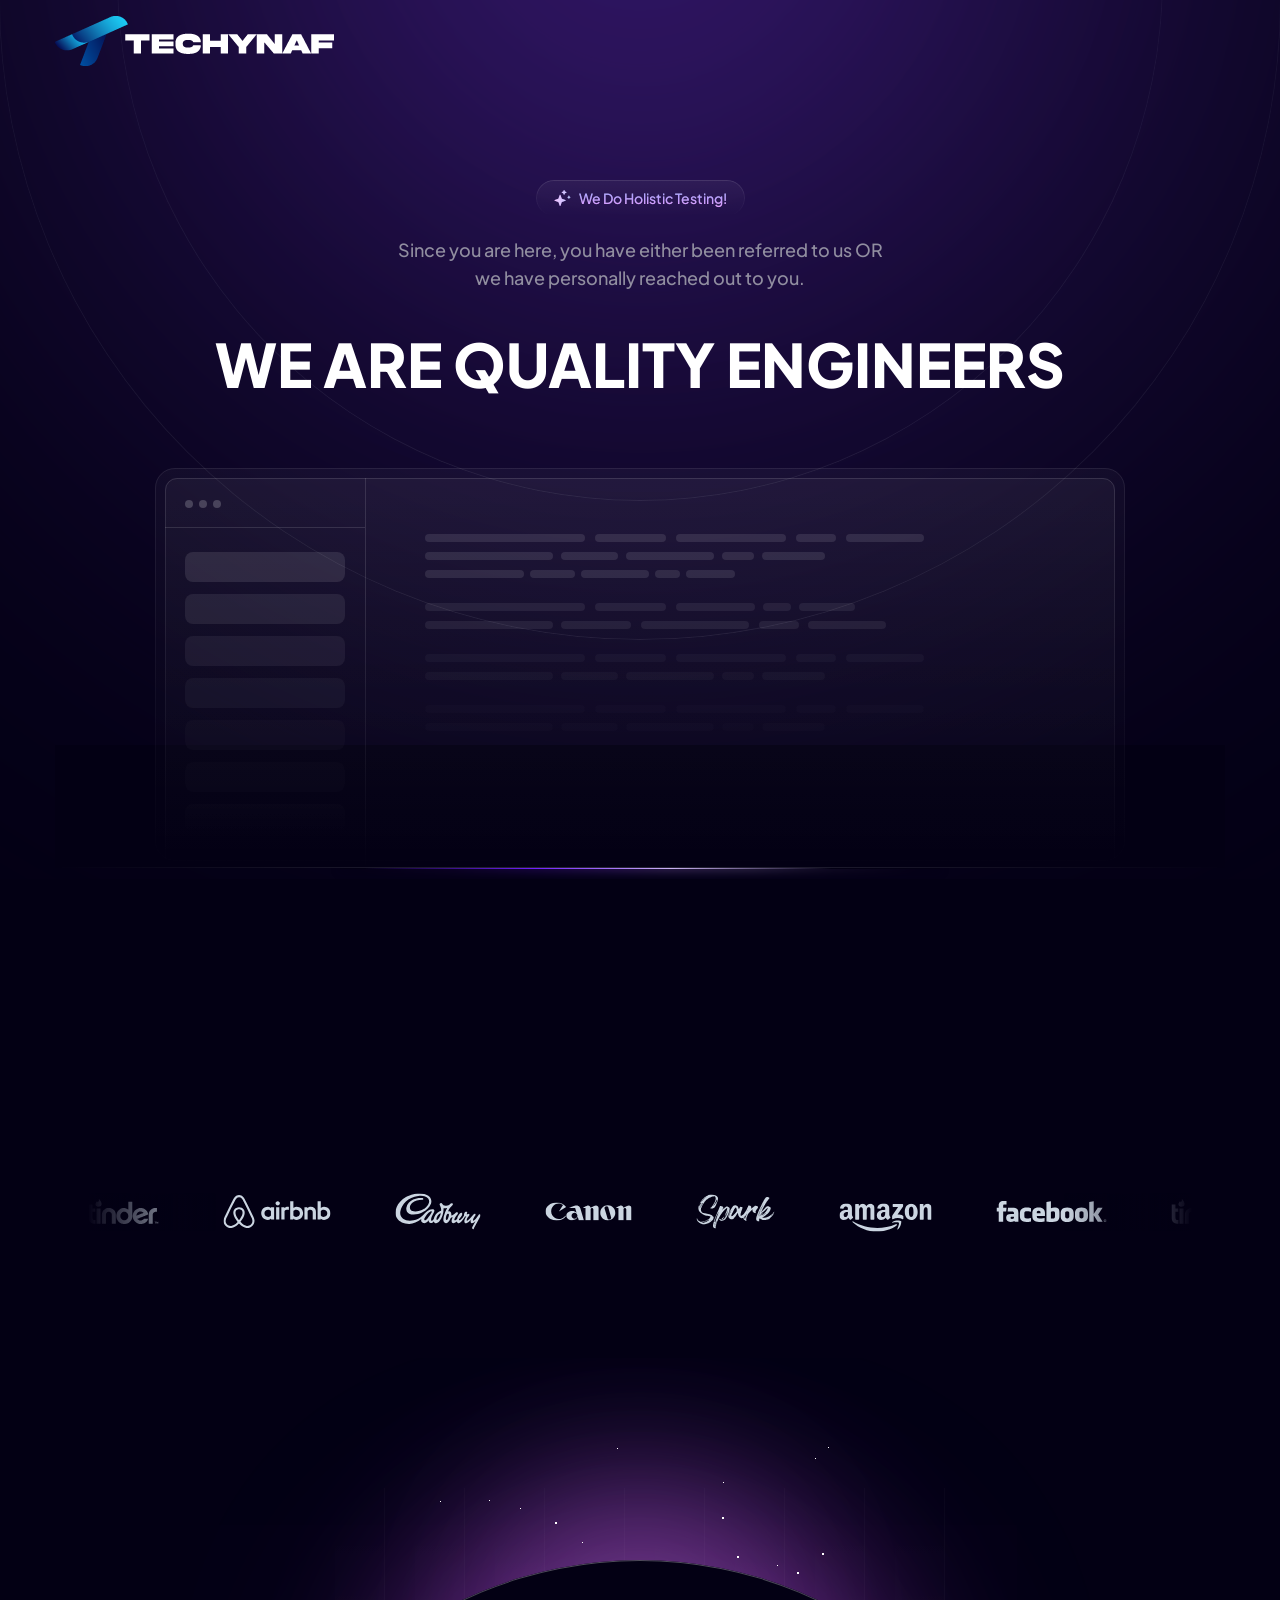
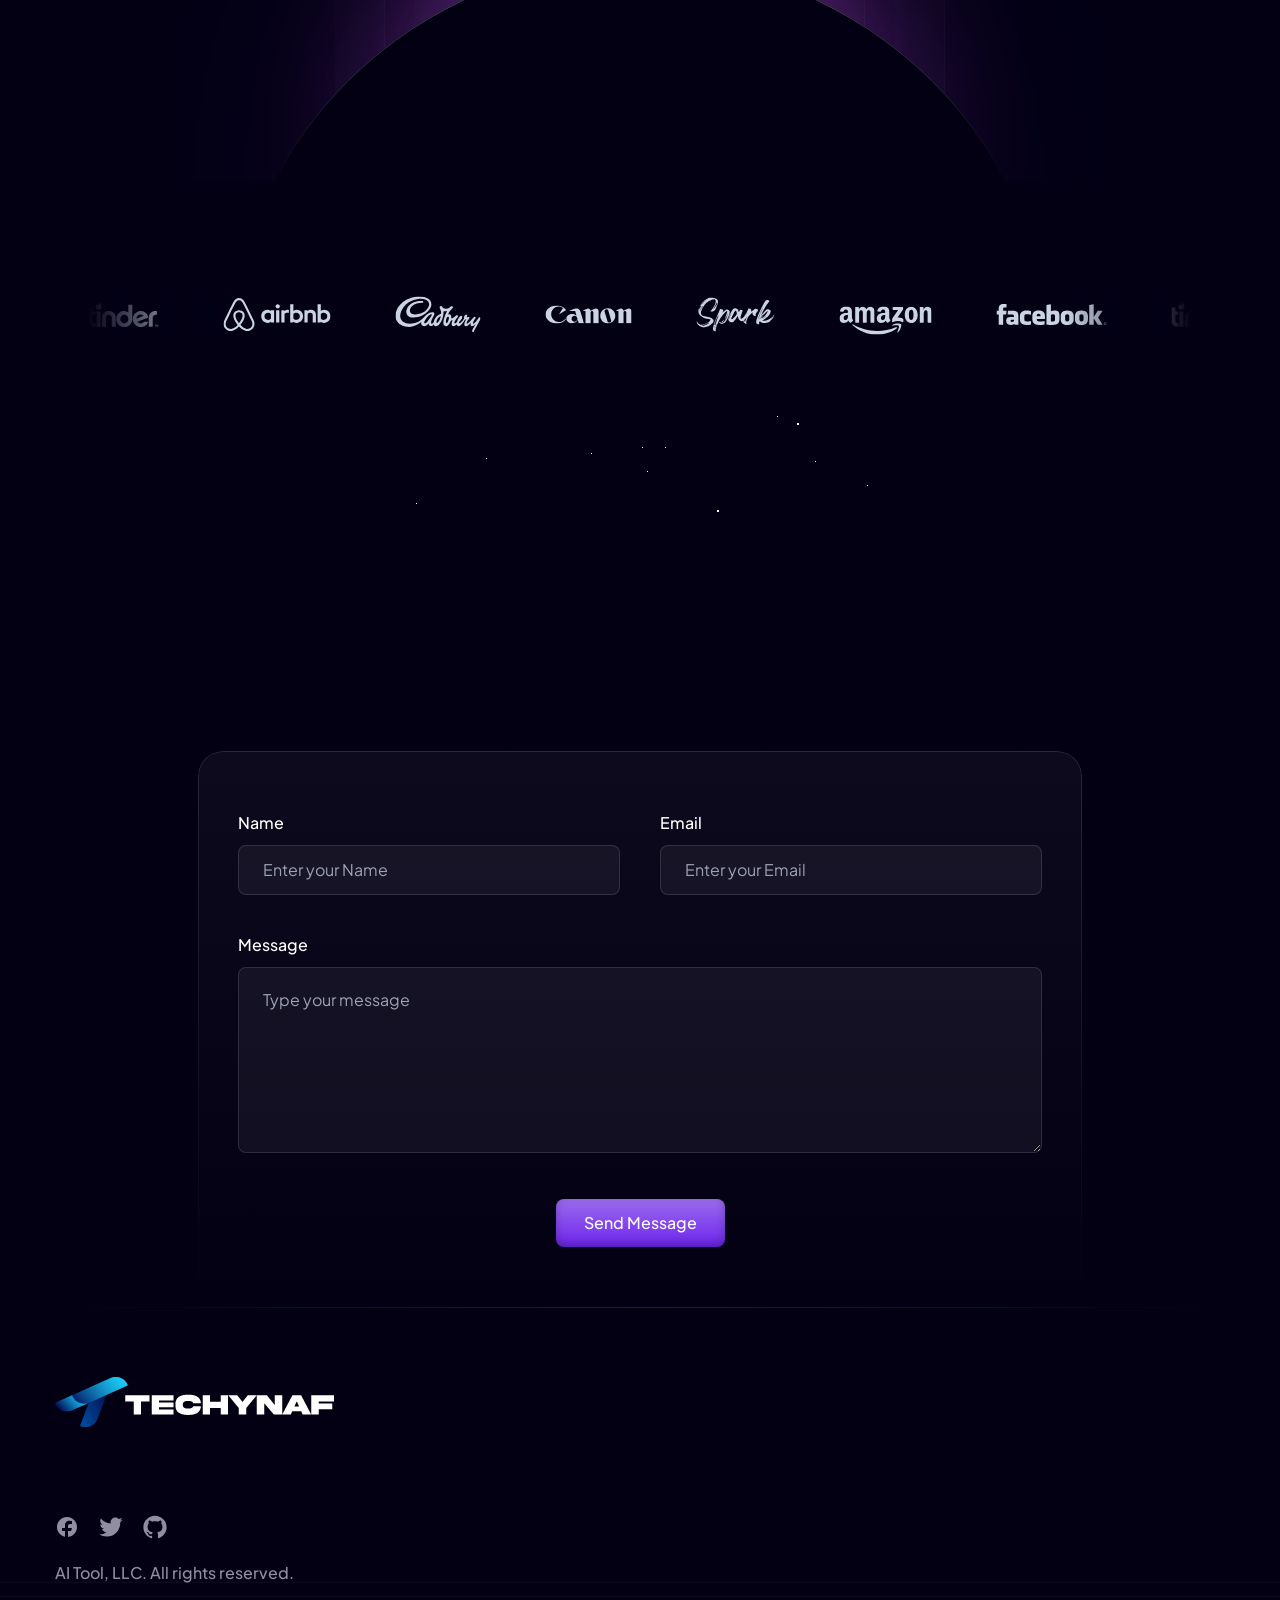
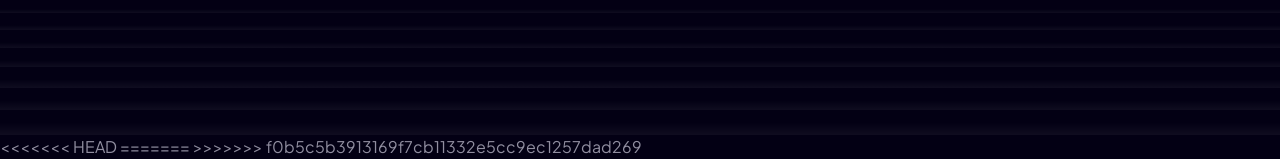
==== index.html @ e05f5237 "update index" ====
<!DOCTYPE html>
<html lang="en">

<!-- Mirrored from ai-tool-tailwind.preview.uideck.com/ by HTTrack Website Copier/3.x [XR&CO'2014], Mon, 27 Nov 2023 12:48:54 GMT -->
<!-- Added by HTTrack -->
<meta http-equiv="content-type" content="text/html;charset=utf-8" /><!-- /Added by HTTrack -->

<head>
    <meta charset="UTF-8" />
    <meta http-equiv="X-UA-Compatible" content="IE=edge" />
    <meta name="viewport" content="width=device-width, initial-scale=1.0" />
    <title>Techynaf - QUALITY ENGINEERS</title>
    <link rel="icon" href="favicon.ico">
    <link href="style.css" rel="stylesheet">
</head>

<body x-data="{ page: 'home', 'loaded': true, 'stickyMenu': false, 'navigationOpen': false, 'scrollTop': false }">

    <header class="fixed left-0 top-0 w-full z-9999 py-7 lg:py-0"
        :class="{ 'bg-dark/70 backdrop-blur-lg shadow !py-4 lg:!py-0 transition duration-100 before:absolute before:w-full before:h-[1px] before:bottom-0 before:left-0 before:features-row-border' : stickyMenu }"
        @scroll.window="stickyMenu = (window.scrollY > 0) ? true : false">
        <div class="max-w-[1170px] mx-auto px-4 sm:px-8 xl:px-0 lg:flex items-center justify-between relative">
            <div class="w-full lg:w-1/4 flex items-center justify-between">
                <a href="index.html" style="margin-top: 1rem; margin-bottom: 1rem;">
                    <img src="logo.png" alt="Logo" />
                </a>
            </div>

        </div>
    </header>

    <main>

        <section id="home" class="relative overflow-hidden z-10 pt-35 md:pt-40 xl:pt-45">

            <div class="max-w-7xl mx-auto">
                <div class="absolute -z-10 pointer-events-none inset-0 overflow-hidden -mx-28">
                    <div
                        class="absolute -z-1 -top-[128%] sm:-top-[107%] xl:-top-[73%] left-1/2 -translate-x-1/2 -u-z-10 hero-circle-gradient w-full h-[1282px] rounded-full max-w-[1282px]">
                    </div>
                    <div
                        class="absolute -z-1 -top-[112%] sm:-top-[93%] xl:-top-[62%] left-1/2 -translate-x-1/2 -u-z-10 hero-circle-gradient w-full h-[1046px] rounded-full max-w-[1046px]">
                    </div>
                    <div class="absolute top-0 left-1/2 -translate-x-1/2 -u-z-10">
                        <img src="images/blur-02.svg" alt="blur" class="max-w-none">
                    </div>
                    <div class="absolute top-0 left-1/2 -translate-x-1/2 -u-z-10">
                        <img src="images/blur-01.svg" alt="blur" class="max-w-none">
                    </div>
                </div>
            </div>

            <div class="mx-auto max-w-[900px] px-4 sm:px-8 xl:px-0 relative z-1">
                <div class="text-center">
                    <a href="index.html#"
                        class="hero-subtitle-gradient hover:hero-subtitle-hover relative mb-5 font-medium text-sm inline-flex items-center gap-2 py-2 px-4.5 rounded-full">
                        <img src="images/icon-title.svg" alt="icon">
                        <span class="hero-subtitle-text">
                            We Do Holistic Testing!
                        </span>
                    </a>

                    <p class="max-w-[500px] mx-auto mb-9 font-medium md:text-lg">
                        Since you are here, you have either been referred to us OR we have personally reached out to
                        you.
                    </p>
                    <h1 class="text-white mb-6 text-3xl font-extrabold sm:text-5xl xl:text-heading-1">
                        WE ARE QUALITY ENGINEERS
                    </h1>
                </div>
            </div>
            <div class="mt-17" data-wow-delay="0.1s">
                <img class="mx-auto" src="images/hero.svg" alt="hero" />
            </div>
        </section>


        <section id="features" class="overflow-hidden pt-17.5 lg:pt-22.5 xl:pt-27.5 scroll-mt-17">
            <div class="max-w-[1222px] mx-auto px-4 sm:px-8 xl:px-0">

                <div class="wow fadeInUp text-center">
                    <span
                        class="hero-subtitle-gradient relative mb-4 font-medium text-sm inline-flex items-center gap-2 py-2 px-4.5 rounded-full">
                        <img src="images/icon-title.svg" alt="icon">
                        <!-- <span class="hero-subtitle-text"> Some of Main Features </span> -->
                    </span>
                    <h2 class="text-white mb-4.5 text-2xl font-extrabold sm:text-4xl xl:text-heading-2">
                        Our Expertise
                    </h2>
                    <p class="max-w-[714px] mx-auto mb-5 font-medium">
                        <!-- Our AI writing tool is designed to empower you with exceptional
                        writing capabilities, making the writing process more efficient,
                        accurate, and enjoyable. -->
                    </p>
                </div>
            </div>
        </section>

        <section class="py-19">
            <div class="max-w-[1104px] mx-auto px-4 sm:px-8 xl:px-0">
                <div class="relative overflow-hidden z-10">
                    <span
                        class="max-w-[128px] w-full h-[37px] block inset-0 pointer-events-none absolute z-10 left-0 top-1/2 -translate-y-1/2 bg-gradient-to-l from-dark/0 to-dark/100"></span>
                    <span
                        class="max-w-[128px] w-full h-[37px] block inset-0 pointer-events-none absolute z-10 left-auto top-1/2 -translate-y-1/2 bg-gradient-to-r from-dark/0 to-dark/100"></span>
                    <div class="swiper clients-carousel">
                        <div class="swiper-wrapper items-center select-none !ease-linear">
                            <div class="swiper-slide !w-auto">
                                <a href="index.html#">
                                    <img src="images/client-01.svg" alt="client" />
                                </a>
                            </div>
                            <div class="swiper-slide !w-auto">
                                <a href="index.html#">
                                    <img src="images/client-02.svg" alt="client" />
                                </a>
                            </div>
                            <div class="swiper-slide !w-auto">
                                <a href="index.html#">
                                    <img src="images/client-03.svg" alt="client" />
                                </a>
                            </div>
                            <div class="swiper-slide !w-auto">
                                <a href="index.html#">
                                    <img src="images/client-04.svg" alt="client" />
                                </a>
                            </div>
                            <div class="swiper-slide !w-auto">
                                <a href="index.html#">
                                    <img src="images/client-05.svg" alt="client" />
                                </a>
                            </div>
                            <div class="swiper-slide !w-auto">
                                <a href="index.html#">
                                    <img src="images/client-06.svg" alt="client" />
                                </a>
                            </div>
                            <div class="swiper-slide !w-auto">
                                <a href="index.html#">
                                    <img class="mt-3" src="images/client-07.svg" alt="client" />
                                </a>
                            </div>
                            <div class="swiper-slide !w-auto">
                                <a href="index.html#">
                                    <img src="images/client-01.svg" alt="client" />
                                </a>
                            </div>
                            <div class="swiper-slide !w-auto">
                                <a href="index.html#">
                                    <img src="images/client-02.svg" alt="client" />
                                </a>
                            </div>
                            <div class="swiper-slide !w-auto">
                                <a href="index.html#">
                                    <img src="images/client-03.svg" alt="client" />
                                </a>
                            </div>
                            <div class="swiper-slide !w-auto">
                                <a href="index.html#">
                                    <img src="images/client-04.svg" alt="client" />
                                </a>
                            </div>
                            <div class="swiper-slide !w-auto">
                                <a href="index.html#">
                                    <img src="images/client-05.svg" alt="client" />
                                </a>
                            </div>
                            <div class="swiper-slide !w-auto">
                                <a href="index.html#">
                                    <img src="images/client-06.svg" alt="client" />
                                </a>
                            </div>
                            <div class="swiper-slide !w-auto">
                                <a href="index.html#">
                                    <img class="mt-3" src="images/client-07.svg" alt="client" />
                                </a>
                            </div>
                            <div class="swiper-slide !w-auto">
                                <a href="index.html#">
                                    <img src="images/client-01.svg" alt="client" />
                                </a>
                            </div>
                            <div class="swiper-slide !w-auto">
                                <a href="index.html#">
                                    <img src="images/client-02.svg" alt="client" />
                                </a>
                            </div>
                            <div class="swiper-slide !w-auto">
                                <a href="index.html#">
                                    <img src="images/client-03.svg" alt="client" />
                                </a>
                            </div>
                            <div class="swiper-slide !w-auto">
                                <a href="index.html#">
                                    <img src="images/client-04.svg" alt="client" />
                                </a>
                            </div>
                            <div class="swiper-slide !w-auto">
                                <a href="index.html#">
                                    <img src="images/client-05.svg" alt="client" />
                                </a>
                            </div>
                            <div class="swiper-slide !w-auto">
                                <a href="index.html#">
                                    <img src="images/client-06.svg" alt="client" />
                                </a>
                            </div>
                            <div class="swiper-slide !w-auto">
                                <a href="index.html#">
                                    <img class="mt-3" src="images/client-07.svg" alt="client" />
                                </a>
                            </div>
                        </div>
                    </div>
                </div>
            </div>
        </section>


        <section class="pt-12.5">
            <div class="max-w-[1170px] mx-auto px-4 sm:px-8 xl:px-0">
                <div class="grid sm:grid-cols-12 gap-7.5" data-highlighter>
                </div>
            </div>
        </section>


        <section id="pricing" class="relative z-20 overflow-hidden pt-22.5 lg:pt-27.5 xl:pt-32.5 scroll-mt-17">
            <div class="max-w-[1170px] mx-auto px-4 sm:px-8 xl:px-0">

                <div class="relative top-18">
                    <div class="absolute -z-10 pointer-events-none inset-0 overflow-hidden -my-55">
                        <div class="absolute left-1/2 -translate-x-1/2 top-0">
                            <img src="images/blur-13.svg" alt="blur" class="max-w-none">
                        </div>
                        <div class="absolute left-1/2 -translate-x-1/2 top-0">
                            <img src="images/blur-14.svg" alt="blur" class="max-w-none">
                        </div>
                        <div class="absolute left-1/2 -translate-x-1/2 top-0">
                            <img src="images/blur-15.svg" alt="blur" class="max-w-none">
                        </div>
                    </div>
                    <div
                        class="max-w-[830px] w-full h-[830px] rounded-full bg-dark absolute left-1/2 -translate-x-1/2 top-0 pricing-circle">
                    </div>
                    <div
                        class="max-w-[482px] w-full h-60 overflow-hidden absolute -z-1 -top-30 left-1/2 -translate-x-1/2">
                        <div class="stars"></div>
                        <div class="stars2"></div>
                    </div>
                </div>

                <div class="flex justify-center gap-7.5 relative -z-1">
                    <div class="max-w-[50px] w-full h-[250px] relative pricing-grid pricing-grid-border"></div>
                    <div class="max-w-[50px] w-full h-[250px] relative pricing-grid pricing-grid-border"></div>
                    <div class="max-w-[50px] w-full h-[250px] relative pricing-grid pricing-grid-border"></div>
                    <div class="max-w-[50px] w-full h-[250px] relative pricing-grid pricing-grid-border"></div>
                    <div class="max-w-[50px] w-full h-[250px] relative pricing-grid pricing-grid-border"></div>
                    <div class="max-w-[50px] w-full h-[250px] relative pricing-grid pricing-grid-border"></div>
                    <div class="max-w-[50px] w-full h-[250px] relative pricing-grid pricing-grid-border"></div>
                    <div class="max-w-[50px] w-full h-[250px] relative pricing-grid pricing-grid-border"></div>
                </div>

                <div class="wow fadeInUp mb-17.5 -mt-24 text-center z-10 relative">
                    <span
                        class="hero-subtitle-gradient relative mb-4 font-medium text-sm inline-flex items-center gap-2 py-2 px-4.5 rounded-full">
                        <img src="images/icon-title.svg" alt="icon">
                        <!-- <span class="hero-subtitle-text"> Get access </span> -->
                    </span>
                    <h2 class="text-white mb-4.5 text-2xl font-extrabold sm:text-4xl xl:text-heading-2">
                        Our Clients
                    </h2>

                </div>

            </div>
        </section>


        <!-- <section x-data="{ 'showContent': false, 'scrollContent': false, }"
            class="relative z-20 overflow-hidden pt-22.5 lg:pt-27.5 xl:pt-32.5 2xl:pt-45 pb-20">
            <div class="max-w-[1170px] mx-auto px-4 sm:px-8 xl:px-0">

                <div class="wow fadeInUp mb-15 text-center">
                    <span
                        class="hero-subtitle-gradient relative mb-4 font-medium text-sm inline-flex items-center gap-2 py-2 px-4.5 rounded-full">
                        <img src="images/icon-title.svg" alt="icon">
                        <span class="hero-subtitle-text"> Wall of love </span>
                    </span>
                    <h2 class="text-white mb-4.5 text-2xl font-extrabold sm:text-4xl xl:text-heading-2">
                        What Our User Says
                    </h2>
                    <p class="max-w-[714px] mx-auto font-medium">
                        Our AI writing tool is designed to empower you with exceptional
                        writing capabilities, making the writing process more efficient,
                        accurate, and enjoyable.
                    </p>
                </div>
                <div @scroll.window="scrollContent = (scrollY > $el.offsetTop - 500) ? true : false"
                    :class="{ 'max-h-[855px] overflow-hidden' :!showContent }"
                    class="grid grid-cols-1 sm:grid-cols-2 lg:grid-cols-3 gap-7.5">

                    <div class="space-y-7.5">

                        <div class="user-border-gradient relative overflow-hidden px-8 py-9 rounded-[19px]">
                            <div class="flex items-center gap-4.5">
                                <div class="max-w-[48px] w-full h-12 rounded-full">
                                    <img src="images/user-01.png" alt="user" />
                                </div>
                                <div>
                                    <h5 class="text-white text-sm font-medium">
                                        Machel Pildium
                                    </h5>
                                    <p class="font-medium text-sm">@machel</p>
                                </div>
                            </div>
                            <div class="user-divider relative my-6 w-full h-[1px]"></div>
                            <p>
                                Lorem Ipsum is simply dummy text of the printing and
                                typesetting industry. Lorem Ipsum has been the industry's.
                            </p>

                            <div class="absolute -z-10 pointer-events-none inset-0 overflow-hidden">
                                <span class="absolute right-0 bottom-0 -z-1">
                                    <img src="images/blur-18.svg" alt="blur" class="max-w-none">
                                </span>
                            </div>
                        </div>

                        <div class="user-border-gradient relative overflow-hidden px-8 py-9 rounded-[19px]">
                            <div class="flex items-center gap-4.5">
                                <div class="max-w-[48px] w-full h-12 rounded-full">
                                    <img src="images/user-02.png" alt="user" />
                                </div>
                                <div>
                                    <h5 class="text-white text-sm font-medium">
                                        Wilson Bator
                                    </h5>
                                    <p class="font-medium text-sm">@wilson</p>
                                </div>
                            </div>
                            <div class="user-divider relative my-6 w-full h-[1px]"></div>
                            <p>
                                Lorem Ipsum is simply dummy text of the printing and
                                typesetting industry. Lorem Ipsum has been the industry's.
                            </p>
                            <p class="mt-6">
                                Lorem Ipsum is simply dummy text of the printing and
                                typesetting industry.
                            </p>

                            <div class="absolute -z-10 pointer-events-none inset-0 overflow-hidden">
                                <span class="absolute right-0 bottom-0 -z-1">
                                    <img src="images/blur-18.svg" alt="blur" class="max-w-none">
                                </span>
                            </div>
                        </div>

                        <div class="user-border-gradient relative overflow-hidden px-8 py-9 rounded-[19px]">
                            <div class="flex items-center gap-4.5">
                                <div class="max-w-[48px] w-full h-12 rounded-full">
                                    <img src="images/user-03.png" alt="user" />
                                </div>
                                <div>
                                    <h5 class="text-white text-sm font-medium">
                                        Roger George
                                    </h5>
                                    <p class="font-medium text-sm">@roger</p>
                                </div>
                            </div>
                            <div class="user-divider relative my-6 w-full h-[1px]"></div>
                            <p>
                                Lorem Ipsum is simply dummy text of the printing and
                                typesetting industry. Lorem Ipsum has been the industry's.
                            </p>

                            <div class="absolute -z-10 pointer-events-none inset-0 overflow-hidden">
                                <span class="absolute right-0 bottom-0 -z-1">
                                    <img src="images/blur-18.svg" alt="blur" class="max-w-none">
                                </span>
                            </div>
                        </div>

                        <div class="user-border-gradient relative overflow-hidden px-8 py-9 rounded-[19px]">
                            <div class="flex items-center gap-4.5">
                                <div class="max-w-[48px] w-full h-12 rounded-full">
                                    <img src="images/user-04.png" alt="user" />
                                </div>
                                <div>
                                    <h5 class="text-white text-sm font-medium">
                                        Adison Dias
                                    </h5>
                                    <p class="font-medium text-sm">@adison</p>
                                </div>
                            </div>
                            <div class="user-divider relative my-6 w-full h-[1px]"></div>
                            <p>
                                Lorem Ipsum is simply dummy text of the printing and
                                typesetting industry. Lorem Ipsum has been the industry's.
                            </p>
                            <p class="mt-6">
                                Lorem Ipsum is simply dummy text of the printing and
                                typesetting industry.
                            </p>

                            <div class="absolute -z-10 pointer-events-none inset-0 overflow-hidden">
                                <span class="absolute right-0 bottom-0 -z-1">
                                    <img src="images/blur-18.svg" alt="blur" class="max-w-none">
                                </span>
                            </div>
                        </div>

                        <div class="user-border-gradient relative overflow-hidden px-8 py-9 rounded-[19px]">
                            <div class="flex items-center gap-4.5">
                                <div class="max-w-[48px] w-full h-12 rounded-full">
                                    <img src="images/user-05.png" alt="user" />
                                </div>
                                <div>
                                    <h5 class="text-white text-sm font-medium">
                                        Abram Lipshutz
                                    </h5>
                                    <p class="font-medium text-sm">@abram</p>
                                </div>
                            </div>
                            <div class="user-divider relative my-6 w-full h-[1px]"></div>
                            <p>
                                Lorem Ipsum is simply dummy text of the printing and
                                typesetting industry. Lorem Ipsum has been the industry's.
                            </p>

                            <div class="absolute -z-10 pointer-events-none inset-0 overflow-hidden">
                                <span class="absolute right-0 bottom-0 -z-1">
                                    <img src="images/blur-18.svg" alt="blur" class="max-w-none">
                                </span>
                            </div>
                        </div>

                        <div class="user-border-gradient relative overflow-hidden px-8 py-9 rounded-[19px]">
                            <div class="flex items-center gap-4.5">
                                <div class="max-w-[48px] w-full h-12 rounded-full">
                                    <img src="images/user-06.png" alt="user" />
                                </div>
                                <div>
                                    <h5 class="text-white text-sm font-medium">
                                        Jaylon Press
                                    </h5>
                                    <p class="font-medium text-sm">@jaylon</p>
                                </div>
                            </div>
                            <div class="user-divider relative my-6 w-full h-[1px]"></div>
                            <p>
                                Lorem Ipsum is simply dummy text of the printing and
                                typesetting industry. Lorem Ipsum has been the industry's.
                            </p>

                            <div class="absolute -z-10 pointer-events-none inset-0 overflow-hidden">
                                <span class="absolute right-0 bottom-0 -z-1">
                                    <img src="images/blur-18.svg" alt="blur" class="max-w-none">
                                </span>
                            </div>
                        </div>

                        <div class="user-border-gradient relative overflow-hidden px-8 py-9 rounded-[19px]">
                            <div class="flex items-center gap-4.5">
                                <div class="max-w-[48px] w-full h-12 rounded-full">
                                    <img src="images/user-07.png" alt="user" />
                                </div>
                                <div>
                                    <h5 class="text-white text-sm font-medium">
                                        Zain Franci
                                    </h5>
                                    <p class="font-medium text-sm">@zain</p>
                                </div>
                            </div>
                            <div class="user-divider relative my-6 w-full h-[1px]"></div>
                            <p>
                                Lorem Ipsum is simply dummy text of the printing and
                                typesetting industry. Lorem Ipsum has been the industry's.
                            </p>

                            <div class="absolute -z-10 pointer-events-none inset-0 overflow-hidden">
                                <span class="absolute right-0 bottom-0 -z-1">
                                    <img src="images/blur-18.svg" alt="blur" class="max-w-none">
                                </span>
                            </div>
                        </div>

                        <div class="user-border-gradient relative overflow-hidden px-8 py-9 rounded-[19px]">
                            <div class="flex items-center gap-4.5">
                                <div class="max-w-[48px] w-full h-12 rounded-full">
                                    <img src="images/user-08.png" alt="user" />
                                </div>
                                <div>
                                    <h5 class="text-white text-sm font-medium">
                                        Cristofer Carder
                                    </h5>
                                    <p class="font-medium text-sm">@cristofer</p>
                                </div>
                            </div>
                            <div class="user-divider relative my-6 w-full h-[1px]"></div>
                            <p>
                                Lorem Ipsum is simply dummy text of the printing and
                                typesetting industry. Lorem Ipsum has been the industry's.
                            </p>

                            <div class="absolute -z-10 pointer-events-none inset-0 overflow-hidden">
                                <span class="absolute right-0 bottom-0 -z-1">
                                    <img src="images/blur-18.svg" alt="blur" class="max-w-none">
                                </span>
                            </div>
                        </div>

                        <div class="user-border-gradient relative overflow-hidden px-8 py-9 rounded-[19px]">
                            <div class="flex items-center gap-4.5">
                                <div class="max-w-[48px] w-full h-12 rounded-full">
                                    <img src="images/user-09.png" alt="user" />
                                </div>
                                <div>
                                    <h5 class="text-white text-sm font-medium">
                                        Dulce Rosser
                                    </h5>
                                    <p class="font-medium text-sm">@dulce</p>
                                </div>
                            </div>
                            <div class="user-divider relative my-6 w-full h-[1px]"></div>
                            <p>
                                Lorem Ipsum is simply dummy text of the printing and
                                typesetting industry. Lorem Ipsum has been the industry's.
                            </p>
                            <p class="mt-6">
                                Lorem Ipsum is simply dummy text of the printing and
                                typesetting industry.
                            </p>

                            <div class="absolute -z-10 pointer-events-none inset-0 overflow-hidden">
                                <span class="absolute right-0 bottom-0 -z-1">
                                    <img src="images/blur-18.svg" alt="blur" class="max-w-none">
                                </span>
                            </div>
                        </div>
                    </div>

                    <div class="space-y-7.5 hidden sm:block">

                        <div class="user-border-gradient relative overflow-hidden px-8 py-9 rounded-[19px]">
                            <div class="flex items-center gap-4.5">
                                <div class="max-w-[48px] w-full h-12 rounded-full">
                                    <img src="images/user-04.png" alt="user" />
                                </div>
                                <div>
                                    <h5 class="text-white text-sm font-medium">
                                        Adison Dias
                                    </h5>
                                    <p class="font-medium text-sm">@adison</p>
                                </div>
                            </div>
                            <div class="user-divider relative my-6 w-full h-[1px]"></div>
                            <p>
                                Lorem Ipsum is simply dummy text of the printing and
                                typesetting industry. Lorem Ipsum has been the industry's.
                            </p>
                            <p class="mt-6">
                                Lorem Ipsum is simply dummy text of the printing and
                                typesetting industry.
                            </p>

                            <div class="absolute -z-10 pointer-events-none inset-0 overflow-hidden">
                                <span class="absolute right-0 bottom-0 -z-1">
                                    <img src="images/blur-18.svg" alt="blur" class="max-w-none">
                                </span>
                            </div>
                        </div>

                        <div class="user-border-gradient relative overflow-hidden px-8 py-9 rounded-[19px]">
                            <div class="flex items-center gap-4.5">
                                <div class="max-w-[48px] w-full h-12 rounded-full">
                                    <img src="images/user-05.png" alt="user" />
                                </div>
                                <div>
                                    <h5 class="text-white text-sm font-medium">
                                        Abram Lipshutz
                                    </h5>
                                    <p class="font-medium text-sm">@abram</p>
                                </div>
                            </div>
                            <div class="user-divider relative my-6 w-full h-[1px]"></div>
                            <p>
                                Lorem Ipsum is simply dummy text of the printing and
                                typesetting industry. Lorem Ipsum has been the industry's.
                            </p>

                            <div class="absolute -z-10 pointer-events-none inset-0 overflow-hidden">
                                <span class="absolute right-0 bottom-0 -z-1">
                                    <img src="images/blur-18.svg" alt="blur" class="max-w-none">
                                </span>
                            </div>
                        </div>

                        <div class="user-border-gradient relative overflow-hidden px-8 py-9 rounded-[19px]">
                            <div class="flex items-center gap-4.5">
                                <div class="max-w-[48px] w-full h-12 rounded-full">
                                    <img src="images/user-06.png" alt="user" />
                                </div>
                                <div>
                                    <h5 class="text-white text-sm font-medium">
                                        Jaylon Press
                                    </h5>
                                    <p class="font-medium text-sm">@jaylon</p>
                                </div>
                            </div>
                            <div class="user-divider relative my-6 w-full h-[1px]"></div>
                            <p>
                                Lorem Ipsum is simply dummy text of the printing and
                                typesetting industry. Lorem Ipsum has been the industry's.
                            </p>

                            <div class="absolute -z-10 pointer-events-none inset-0 overflow-hidden">
                                <span class="absolute right-0 bottom-0 -z-1">
                                    <img src="images/blur-18.svg" alt="blur" class="max-w-none">
                                </span>
                            </div>
                        </div>

                        <div class="user-border-gradient relative overflow-hidden px-8 py-9 rounded-[19px]">
                            <div class="flex items-center gap-4.5">
                                <div class="max-w-[48px] w-full h-12 rounded-full">
                                    <img src="images/user-07.png" alt="user" />
                                </div>
                                <div>
                                    <h5 class="text-white text-sm font-medium">
                                        Zain Franci
                                    </h5>
                                    <p class="font-medium text-sm">@zain</p>
                                </div>
                            </div>
                            <div class="user-divider relative my-6 w-full h-[1px]"></div>
                            <p>
                                Lorem Ipsum is simply dummy text of the printing and
                                typesetting industry. Lorem Ipsum has been the industry's.
                            </p>

                            <div class="absolute -z-10 pointer-events-none inset-0 overflow-hidden">
                                <span class="absolute right-0 bottom-0 -z-1">
                                    <img src="images/blur-18.svg" alt="blur" class="max-w-none">
                                </span>
                            </div>
                        </div>

                        <div class="user-border-gradient relative overflow-hidden px-8 py-9 rounded-[19px]">
                            <div class="flex items-center gap-4.5">
                                <div class="max-w-[48px] w-full h-12 rounded-full">
                                    <img src="images/user-08.png" alt="user" />
                                </div>
                                <div>
                                    <h5 class="text-white text-sm font-medium">
                                        Cristofer Carder
                                    </h5>
                                    <p class="font-medium text-sm">@cristofer</p>
                                </div>
                            </div>
                            <div class="user-divider relative my-6 w-full h-[1px]"></div>
                            <p>
                                Lorem Ipsum is simply dummy text of the printing and
                                typesetting industry. Lorem Ipsum has been the industry's.
                            </p>

                            <div class="absolute -z-10 pointer-events-none inset-0 overflow-hidden">
                                <span class="absolute right-0 bottom-0 -z-1">
                                    <img src="images/blur-18.svg" alt="blur" class="max-w-none">
                                </span>
                            </div>
                        </div>

                        <div class="user-border-gradient relative overflow-hidden px-8 py-9 rounded-[19px]">
                            <div class="flex items-center gap-4.5">
                                <div class="max-w-[48px] w-full h-12 rounded-full">
                                    <img src="images/user-09.png" alt="user" />
                                </div>
                                <div>
                                    <h5 class="text-white text-sm font-medium">
                                        Dulce Rosser
                                    </h5>
                                    <p class="font-medium text-sm">@dulce</p>
                                </div>
                            </div>
                            <div class="user-divider relative my-6 w-full h-[1px]"></div>
                            <p>
                                Lorem Ipsum is simply dummy text of the printing and
                                typesetting industry. Lorem Ipsum has been the industry's.
                            </p>
                            <p class="mt-6">
                                Lorem Ipsum is simply dummy text of the printing and
                                typesetting industry.
                            </p>

                            <div class="absolute -z-10 pointer-events-none inset-0 overflow-hidden">
                                <span class="absolute right-0 bottom-0 -z-1">
                                    <img src="images/blur-18.svg" alt="blur" class="max-w-none">
                                </span>
                            </div>
                        </div>

                        <div class="user-border-gradient relative overflow-hidden px-8 py-9 rounded-[19px]">
                            <div class="flex items-center gap-4.5">
                                <div class="max-w-[48px] w-full h-12 rounded-full">
                                    <img src="images/user-01.png" alt="user" />
                                </div>
                                <div>
                                    <h5 class="text-white text-sm font-medium">
                                        Machel Pildium
                                    </h5>
                                    <p class="font-medium text-sm">@machel</p>
                                </div>
                            </div>
                            <div class="user-divider relative my-6 w-full h-[1px]"></div>
                            <p>
                                Lorem Ipsum is simply dummy text of the printing and
                                typesetting industry. Lorem Ipsum has been the industry's.
                            </p>

                            <div class="absolute -z-10 pointer-events-none inset-0 overflow-hidden">
                                <span class="absolute right-0 bottom-0 -z-1">
                                    <img src="images/blur-18.svg" alt="blur" class="max-w-none">
                                </span>
                            </div>
                        </div>

                        <div class="user-border-gradient relative overflow-hidden px-8 py-9 rounded-[19px]">
                            <div class="flex items-center gap-4.5">
                                <div class="max-w-[48px] w-full h-12 rounded-full">
                                    <img src="images/user-02.png" alt="user" />
                                </div>
                                <div>
                                    <h5 class="text-white text-sm font-medium">
                                        Wilson Bator
                                    </h5>
                                    <p class="font-medium text-sm">@wilson</p>
                                </div>
                            </div>
                            <div class="user-divider relative my-6 w-full h-[1px]"></div>
                            <p>
                                Lorem Ipsum is simply dummy text of the printing and
                                typesetting industry. Lorem Ipsum has been the industry's.
                            </p>
                            <p class="mt-6">
                                Lorem Ipsum is simply dummy text of the printing and
                                typesetting industry.
                            </p>

                            <div class="absolute -z-10 pointer-events-none inset-0 overflow-hidden">
                                <span class="absolute right-0 bottom-0 -z-1">
                                    <img src="images/blur-18.svg" alt="blur" class="max-w-none">
                                </span>
                            </div>
                        </div>

                        <div class="user-border-gradient relative overflow-hidden px-8 py-9 rounded-[19px]">
                            <div class="flex items-center gap-4.5">
                                <div class="max-w-[48px] w-full h-12 rounded-full">
                                    <img src="images/user-03.png" alt="user" />
                                </div>
                                <div>
                                    <h5 class="text-white text-sm font-medium">
                                        Roger George
                                    </h5>
                                    <p class="font-medium text-sm">@roger</p>
                                </div>
                            </div>
                            <div class="user-divider relative my-6 w-full h-[1px]"></div>
                            <p>
                                Lorem Ipsum is simply dummy text of the printing and
                                typesetting industry. Lorem Ipsum has been the industry's.
                            </p>

                            <div class="absolute -z-10 pointer-events-none inset-0 overflow-hidden">
                                <span class="absolute right-0 bottom-0 -z-1">
                                    <img src="images/blur-18.svg" alt="blur" class="max-w-none">
                                </span>
                            </div>
                        </div>
                    </div>

                    <div class="space-y-7.5 hidden lg:block">

                        <div class="user-border-gradient relative overflow-hidden px-8 py-9 rounded-[19px]">
                            <div class="flex items-center gap-4.5">
                                <div class="max-w-[48px] w-full h-12 rounded-full">
                                    <img src="images/user-07.png" alt="user" />
                                </div>
                                <div>
                                    <h5 class="text-white text-sm font-medium">
                                        Zain Franci
                                    </h5>
                                    <p class="font-medium text-sm">@zain</p>
                                </div>
                            </div>
                            <div class="user-divider relative my-6 w-full h-[1px]"></div>
                            <p>
                                Lorem Ipsum is simply dummy text of the printing and
                                typesetting industry. Lorem Ipsum has been the industry's.
                            </p>

                            <div class="absolute -z-10 pointer-events-none inset-0 overflow-hidden">
                                <span class="absolute right-0 bottom-0 -z-1">
                                    <img src="images/blur-18.svg" alt="blur" class="max-w-none">
                                </span>
                            </div>
                        </div>

                        <div class="user-border-gradient relative overflow-hidden px-8 py-9 rounded-[19px]">
                            <div class="flex items-center gap-4.5">
                                <div class="max-w-[48px] w-full h-12 rounded-full">
                                    <img src="images/user-08.png" alt="user" />
                                </div>
                                <div>
                                    <h5 class="text-white text-sm font-medium">
                                        Cristofer Carder
                                    </h5>
                                    <p class="font-medium text-sm">@cristofer</p>
                                </div>
                            </div>
                            <div class="user-divider relative my-6 w-full h-[1px]"></div>
                            <p>
                                Lorem Ipsum is simply dummy text of the printing and
                                typesetting industry. Lorem Ipsum has been the industry's.
                            </p>

                            <div class="absolute -z-10 pointer-events-none inset-0 overflow-hidden">
                                <span class="absolute right-0 bottom-0 -z-1">
                                    <img src="images/blur-18.svg" alt="blur" class="max-w-none">
                                </span>
                            </div>
                        </div>

                        <div class="user-border-gradient relative overflow-hidden px-8 py-9 rounded-[19px]">
                            <div class="flex items-center gap-4.5">
                                <div class="max-w-[48px] w-full h-12 rounded-full">
                                    <img src="images/user-09.png" alt="user" />
                                </div>
                                <div>
                                    <h5 class="text-white text-sm font-medium">
                                        Dulce Rosser
                                    </h5>
                                    <p class="font-medium text-sm">@dulce</p>
                                </div>
                            </div>
                            <div class="user-divider relative my-6 w-full h-[1px]"></div>
                            <p>
                                Lorem Ipsum is simply dummy text of the printing and
                                typesetting industry. Lorem Ipsum has been the industry's.
                            </p>
                            <p class="mt-6">
                                Lorem Ipsum is simply dummy text of the printing and
                                typesetting industry.
                            </p>

                            <div class="absolute -z-10 pointer-events-none inset-0 overflow-hidden">
                                <span class="absolute right-0 bottom-0 -z-1">
                                    <img src="images/blur-18.svg" alt="blur" class="max-w-none">
                                </span>
                            </div>
                        </div>

                        <div class="user-border-gradient relative overflow-hidden px-8 py-9 rounded-[19px]">
                            <div class="flex items-center gap-4.5">
                                <div class="max-w-[48px] w-full h-12 rounded-full">
                                    <img src="images/user-01.png" alt="user" />
                                </div>
                                <div>
                                    <h5 class="text-white text-sm font-medium">
                                        Machel Pildium
                                    </h5>
                                    <p class="font-medium text-sm">@machel</p>
                                </div>
                            </div>
                            <div class="user-divider relative my-6 w-full h-[1px]"></div>
                            <p>
                                Lorem Ipsum is simply dummy text of the printing and
                                typesetting industry. Lorem Ipsum has been the industry's.
                            </p>

                            <div class="absolute -z-10 pointer-events-none inset-0 overflow-hidden">
                                <span class="absolute right-0 bottom-0 -z-1">
                                    <img src="images/blur-18.svg" alt="blur" class="max-w-none">
                                </span>
                            </div>
                        </div>

                        <div class="user-border-gradient relative overflow-hidden px-8 py-9 rounded-[19px]">
                            <div class="flex items-center gap-4.5">
                                <div class="max-w-[48px] w-full h-12 rounded-full">
                                    <img src="images/user-02.png" alt="user" />
                                </div>
                                <div>
                                    <h5 class="text-white text-sm font-medium">
                                        Wilson Bator
                                    </h5>
                                    <p class="font-medium text-sm">@wilson</p>
                                </div>
                            </div>
                            <div class="user-divider relative my-6 w-full h-[1px]"></div>
                            <p>
                                Lorem Ipsum is simply dummy text of the printing and
                                typesetting industry. Lorem Ipsum has been the industry's.
                            </p>
                            <p class="mt-6">
                                Lorem Ipsum is simply dummy text of the printing and
                                typesetting industry.
                            </p>

                            <div class="absolute -z-10 pointer-events-none inset-0 overflow-hidden">
                                <span class="absolute right-0 bottom-0 -z-1">
                                    <img src="images/blur-18.svg" alt="blur" class="max-w-none">
                                </span>
                            </div>
                        </div>

                        <div class="user-border-gradient relative overflow-hidden px-8 py-9 rounded-[19px]">
                            <div class="flex items-center gap-4.5">
                                <div class="max-w-[48px] w-full h-12 rounded-full">
                                    <img src="images/user-03.png" alt="user" />
                                </div>
                                <div>
                                    <h5 class="text-white text-sm font-medium">
                                        Roger George
                                    </h5>
                                    <p class="font-medium text-sm">@roger</p>
                                </div>
                            </div>
                            <div class="user-divider relative my-6 w-full h-[1px]"></div>
                            <p>
                                Lorem Ipsum is simply dummy text of the printing and
                                typesetting industry. Lorem Ipsum has been the industry's.
                            </p>

                            <div class="absolute -z-10 pointer-events-none inset-0 overflow-hidden">
                                <span class="absolute right-0 bottom-0 -z-1">
                                    <img src="images/blur-18.svg" alt="blur" class="max-w-none">
                                </span>
                            </div>
                        </div>

                        <div class="user-border-gradient relative overflow-hidden px-8 py-9 rounded-[19px]">
                            <div class="flex items-center gap-4.5">
                                <div class="max-w-[48px] w-full h-12 rounded-full">
                                    <img src="images/user-04.png" alt="user" />
                                </div>
                                <div>
                                    <h5 class="text-white text-sm font-medium">
                                        Adison Dias
                                    </h5>
                                    <p class="font-medium text-sm">@adison</p>
                                </div>
                            </div>
                            <div class="user-divider relative my-6 w-full h-[1px]"></div>
                            <p>
                                Lorem Ipsum is simply dummy text of the printing and
                                typesetting industry. Lorem Ipsum has been the industry's.
                            </p>
                            <p class="mt-6">
                                Lorem Ipsum is simply dummy text of the printing and
                                typesetting industry.
                            </p>

                            <div class="absolute -z-10 pointer-events-none inset-0 overflow-hidden">
                                <span class="absolute right-0 bottom-0 -z-1">
                                    <img src="images/blur-18.svg" alt="blur" class="max-w-none">
                                </span>
                            </div>
                        </div>

                        <div class="user-border-gradient relative overflow-hidden px-8 py-9 rounded-[19px]">
                            <div class="flex items-center gap-4.5">
                                <div class="max-w-[48px] w-full h-12 rounded-full">
                                    <img src="images/user-05.png" alt="user" />
                                </div>
                                <div>
                                    <h5 class="text-white text-sm font-medium">
                                        Abram Lipshutz
                                    </h5>
                                    <p class="font-medium text-sm">@abram</p>
                                </div>
                            </div>
                            <div class="user-divider relative my-6 w-full h-[1px]"></div>
                            <p>
                                Lorem Ipsum is simply dummy text of the printing and
                                typesetting industry. Lorem Ipsum has been the industry's.
                            </p>

                            <div class="absolute -z-10 pointer-events-none inset-0 overflow-hidden">
                                <span class="absolute right-0 bottom-0 -z-1">
                                    <img src="images/blur-18.svg" alt="blur" class="max-w-none">
                                </span>
                            </div>
                        </div>

                        <div class="user-border-gradient relative overflow-hidden px-8 py-9 rounded-[19px]">
                            <div class="flex items-center gap-4.5">
                                <div class="max-w-[48px] w-full h-12 rounded-full">
                                    <img src="images/user-06.png" alt="user" />
                                </div>
                                <div>
                                    <h5 class="text-white text-sm font-medium">
                                        Jaylon Press
                                    </h5>
                                    <p class="font-medium text-sm">@jaylon</p>
                                </div>
                            </div>
                            <div class="user-divider relative my-6 w-full h-[1px]"></div>
                            <p>
                                Lorem Ipsum is simply dummy text of the printing and
                                typesetting industry. Lorem Ipsum has been the industry's.
                            </p>

                            <div class="absolute -z-10 pointer-events-none inset-0 overflow-hidden">
                                <span class="absolute right-0 bottom-0 -z-1">
                                    <img src="images/blur-18.svg" alt="blur" class="max-w-none">
                                </span>
                            </div>
                        </div>
                    </div>
                </div>
                <div :class="[ showContent ? 'sticky -u-mt-52 transition-opacity duration-300 opacity-0' : '', scrollContent ? '!opacity-100' : '' ]"
                    class="inset-x-0 bottom-20 flex justify-center bg-gradient-to-t from-dark pt-32 pb-8 pointer-events-none absolute">
                    <button
                        :class="[ showContent ? 'transition-transform translate-y-4' : '', scrollContent ? 'translate-y-0' : '' ]"
                        @click="showContent = !showContent" type="button"
                        class="button-border-gradient hover:button-gradient-hover relative top-20 text-sm text-white font-semibold px-4.5 py-3 rounded-lg pointer-events-auto flex mx-auto -mt-7.5 ease-in duration-300">
                        <span x-text="showContent ? 'Okay, I get the point' : 'Show more...'"></span>
                    </button>
                </div>
            </div>
        </section> -->


        <section class="py-19">
            <div class="max-w-[1104px] mx-auto px-4 sm:px-8 xl:px-0">
                <div class="relative overflow-hidden z-10">
                    <span
                        class="max-w-[128px] w-full h-[37px] block inset-0 pointer-events-none absolute z-10 left-0 top-1/2 -translate-y-1/2 bg-gradient-to-l from-dark/0 to-dark/100"></span>
                    <span
                        class="max-w-[128px] w-full h-[37px] block inset-0 pointer-events-none absolute z-10 left-auto top-1/2 -translate-y-1/2 bg-gradient-to-r from-dark/0 to-dark/100"></span>
                    <div class="swiper clients-carousel">
                        <div class="swiper-wrapper items-center select-none !ease-linear">
                            <div class="swiper-slide !w-auto">
                                <a href="index.html#">
                                    <img src="images/client-01.svg" alt="client" />
                                </a>
                            </div>
                            <div class="swiper-slide !w-auto">
                                <a href="index.html#">
                                    <img src="images/client-02.svg" alt="client" />
                                </a>
                            </div>
                            <div class="swiper-slide !w-auto">
                                <a href="index.html#">
                                    <img src="images/client-03.svg" alt="client" />
                                </a>
                            </div>
                            <div class="swiper-slide !w-auto">
                                <a href="index.html#">
                                    <img src="images/client-04.svg" alt="client" />
                                </a>
                            </div>
                            <div class="swiper-slide !w-auto">
                                <a href="index.html#">
                                    <img src="images/client-05.svg" alt="client" />
                                </a>
                            </div>
                            <div class="swiper-slide !w-auto">
                                <a href="index.html#">
                                    <img src="images/client-06.svg" alt="client" />
                                </a>
                            </div>
                            <div class="swiper-slide !w-auto">
                                <a href="index.html#">
                                    <img class="mt-3" src="images/client-07.svg" alt="client" />
                                </a>
                            </div>
                            <div class="swiper-slide !w-auto">
                                <a href="index.html#">
                                    <img src="images/client-01.svg" alt="client" />
                                </a>
                            </div>
                            <div class="swiper-slide !w-auto">
                                <a href="index.html#">
                                    <img src="images/client-02.svg" alt="client" />
                                </a>
                            </div>
                            <div class="swiper-slide !w-auto">
                                <a href="index.html#">
                                    <img src="images/client-03.svg" alt="client" />
                                </a>
                            </div>
                            <div class="swiper-slide !w-auto">
                                <a href="index.html#">
                                    <img src="images/client-04.svg" alt="client" />
                                </a>
                            </div>
                            <div class="swiper-slide !w-auto">
                                <a href="index.html#">
                                    <img src="images/client-05.svg" alt="client" />
                                </a>
                            </div>
                            <div class="swiper-slide !w-auto">
                                <a href="index.html#">
                                    <img src="images/client-06.svg" alt="client" />
                                </a>
                            </div>
                            <div class="swiper-slide !w-auto">
                                <a href="index.html#">
                                    <img class="mt-3" src="images/client-07.svg" alt="client" />
                                </a>
                            </div>
                            <div class="swiper-slide !w-auto">
                                <a href="index.html#">
                                    <img src="images/client-01.svg" alt="client" />
                                </a>
                            </div>
                            <div class="swiper-slide !w-auto">
                                <a href="index.html#">
                                    <img src="images/client-02.svg" alt="client" />
                                </a>
                            </div>
                            <div class="swiper-slide !w-auto">
                                <a href="index.html#">
                                    <img src="images/client-03.svg" alt="client" />
                                </a>
                            </div>
                            <div class="swiper-slide !w-auto">
                                <a href="index.html#">
                                    <img src="images/client-04.svg" alt="client" />
                                </a>
                            </div>
                            <div class="swiper-slide !w-auto">
                                <a href="index.html#">
                                    <img src="images/client-05.svg" alt="client" />
                                </a>
                            </div>
                            <div class="swiper-slide !w-auto">
                                <a href="index.html#">
                                    <img src="images/client-06.svg" alt="client" />
                                </a>
                            </div>
                            <div class="swiper-slide !w-auto">
                                <a href="index.html#">
                                    <img class="mt-3" src="images/client-07.svg" alt="client" />
                                </a>
                            </div>
                        </div>
                    </div>
                </div>
            </div>
        </section>


        <section id="support" class="scroll-mt-17">
            <div class="max-w-[1104px] mx-auto px-4 sm:px-8 xl:px-0">
                <div class="relative z-999 overflow-hidden rounded-[30px] bg-dark pt-25 px-4 sm:px-20 lg:px-27.5">

                    <div
                        class="max-w-[482px] w-full h-60 overflow-hidden absolute -z-1 -top-30 left-1/2 -translate-x-1/2">
                        <div class="stars"></div>
                        <div class="stars2"></div>
                    </div>



                    <div class="wow fadeInUp mb-16 text-center relative z-999">
                        <span
                            class="hero-subtitle-gradient relative mb-4 font-medium text-sm inline-flex items-center gap-2 py-2 px-4.5 rounded-full">
                            <img src="images/icon-title.svg" alt="icon">
                            <span class="hero-subtitle-text"> Need Any Help? </span>
                        </span>
                        <h2 class="text-white mb-4.5 text-2xl font-extrabold sm:text-4xl xl:text-heading-2">
                            Contact With Us
                        </h2>
                        <p class="max-w-[714px] mx-auto font-medium">
                            Our AI writing tool is designed to empower you with exceptional
                            writing capabilities, making the writing process more efficient,
                            accurate, and enjoyable.
                        </p>
                    </div>

                    <div class="form-box-gradient relative overflow-hidden rounded-[25px] bg-dark p-6 sm:p-8 xl:p-15">
                        <form class="relative z-10">
                            <div class="-mx-4 xl:-mx-10 flex flex-wrap">
                                <div class="w-full px-4 xl:px-5 md:w-1/2">
                                    <div class="mb-9.5">
                                        <label for="name" class="text-white mb-2.5 block font-medium">
                                            Name
                                        </label>
                                        <input id="name" type="text" name="name" placeholder="Enter your Name"
                                            class="rounded-lg border border-white/[0.12] bg-white/[0.05] focus:border-purple w-full py-3 px-6 outline-none" />
                                    </div>
                                </div>
                                <div class="w-full px-4 xl:px-5 md:w-1/2">
                                    <div class="mb-9.5">
                                        <label for="email" class="text-white mb-2.5 block font-medium">
                                            Email
                                        </label>
                                        <input id="email" type="email" name="email" placeholder="Enter your Email"
                                            class="rounded-lg border border-white/[0.12] bg-white/[0.05] focus:border-purple w-full py-3 px-6 outline-none" />
                                    </div>
                                </div>
                                <div class="w-full px-4 xl:px-5">
                                    <div class="mb-10">
                                        <label for="message" class="text-white mb-2.5 block font-medium">
                                            Message
                                        </label>
                                        <textarea id="message" name="message" placeholder="Type your message" rows="6"
                                            class="rounded-lg border border-white/[0.12] bg-white/[0.05] focus:border-purple w-full py-5 px-6 outline-none"></textarea>
                                    </div>
                                </div>
                                <div class="w-full px-4 xl:px-5">
                                    <div class="text-center">
                                        <a href="#"
                                            class="hero-button-gradient inline-flex rounded-lg py-3 px-7 text-white font-medium ease-in duration-300 hover:opacity-80">
                                            Send Message
                                        </a>
                                    </div>
                                </div>
                            </div>
                        </form>
                    </div>
                </div>
            </div>
        </section>




    </main>


    <footer class="relative z-10 pb-17.5 lg:pb-22.5 xl:pb-27.5">

        <div class="absolute bottom-0 left-0 w-full flex flex-col gap-3 -z-1 opacity-50">
            <div class="w-full h-[1.24px] footer-bg-gradient"></div>
            <div class="w-full h-[2.47px] footer-bg-gradient"></div>
            <div class="w-full h-[3.71px] footer-bg-gradient"></div>
            <div class="w-full h-[4.99px] footer-bg-gradient"></div>
            <div class="w-full h-[6.19px] footer-bg-gradient"></div>
            <div class="w-full h-[7.42px] footer-bg-gradient"></div>
            <div class="w-full h-[8.66px] footer-bg-gradient"></div>
            <div class="w-full h-[9.90px] footer-bg-gradient"></div>
            <div class="w-full h-[13px] footer-bg-gradient"></div>
        </div>
        <div class="max-w-[1170px] mx-auto px-4 sm:px-8 xl:px-0 relative pt-17.5">
            <div class="w-full h-[1px] footer-divider-gradient absolute top-0 left-0"></div>
            <div class="flex flex-wrap justify-between">
                <div class="mb-10 max-w-[571px] w-full">
                    <a class="mb-8.5 inline-block" href="index.html">
                        <img src="logo.png" alt="Logo" />
                    </a>
                    <p class="mb-12 xl:w-4/5">
                        <!-- AI writing tool is designed to empower you with exceptional writing
                        capabilities. -->
                    </p>
                    <div class="flex items-center gap-5">
                        <a href="#" class="hover:text-white ease-in duration-300">
                            <svg class="fill-current" width="24" height="24" viewBox="0 0 24 24" fill="none"
                                xmlns="http://www.w3.org/2000/svg">
                                <path
                                    d="M13 21.9506C18.0533 21.4489 22 17.1853 22 12C22 6.47715 17.5228 2 12 2C6.47715 2 2 6.47715 2 12C2 16.8379 5.43552 20.8734 10 21.8V16H7V13H10V9.79586C10 7.47449 11.9695 5.64064 14.285 5.80603L17 5.99996V8.99996H15C13.8954 8.99996 13 9.89539 13 11V13H17L16 16H13V21.9506Z"
                                    fill />
                            </svg>
                        </a>
                        <a href="#" class="hover:text-white ease-in duration-300">
                            <svg class="fill-current" width="24" height="24" viewBox="0 0 24 24" fill="none"
                                xmlns="http://www.w3.org/2000/svg">
                                <path
                                    d="M7.6125 21.5251C16.4625 21.5251 21.2625 14.2126 21.2625 7.87509C21.2625 7.72509 21.2625 7.46259 21.225 7.23759C22.1625 6.56259 22.9875 5.70009 23.625 4.76259C22.725 5.17509 21.825 5.40009 20.8875 5.51259C21.9 4.91259 22.65 3.97509 22.9875 2.8501C22.05 3.3751 21.075 3.78759 19.9125 4.01259C19.0125 3.0751 17.8125 2.4751 16.425 2.4751C13.7625 2.4751 11.5875 4.65009 11.5875 7.31259C11.5875 7.68759 11.625 8.06259 11.7 8.43759C7.8375 8.17509 4.3125 6.26259 1.9125 3.3751C1.5 4.12509 1.275 4.91259 1.275 5.77509C1.275 7.46259 2.1375 8.88759 3.45 9.75009C2.6625 9.71259 1.9125 9.48759 1.275 9.15009C1.275 9.18759 1.275 9.18759 1.275 9.18759C1.275 11.4751 2.925 13.4626 5.1 13.9126C4.6875 14.0251 4.2375 14.0626 3.9 14.0626C3.6 14.0626 3.2625 14.0251 3 13.9501C3.6375 15.8626 5.4 17.2501 7.5 17.2876C5.85 18.5626 3.7875 19.3501 1.575 19.3501C1.125 19.4251 0.75 19.3501 0.375 19.3126C2.4 20.7376 4.9125 21.5251 7.6125 21.5251Z"
                                    fill />
                            </svg>
                        </a>
                        <a href="#" class="hover:text-white ease-in duration-300">
                            <svg class="fill-current" width="24" height="24" viewBox="0 0 24 24" fill="none"
                                xmlns="http://www.w3.org/2000/svg">
                                <g clip-path="url(#clip0_368_11839)">
                                    <path
                                        d="M12 0.674805C5.625 0.674805 0.375 5.8498 0.375 12.2998C0.375 17.3998 3.7125 21.7498 8.3625 23.3248C8.9625 23.4373 9.15 23.0623 9.15 22.7998C9.15 22.5373 9.15 21.7873 9.1125 20.7748C5.8875 21.5248 5.2125 19.1998 5.2125 19.1998C4.6875 17.8873 3.9 17.5123 3.9 17.5123C2.85 16.7623 3.9375 16.7623 3.9375 16.7623C5.1 16.7998 5.7375 17.9623 5.7375 17.9623C6.75 19.7623 8.475 19.2373 9.1125 18.8998C9.225 18.1498 9.525 17.6248 9.8625 17.3248C7.3125 17.0623 4.575 16.0498 4.575 11.6248C4.575 10.3498 5.0625 9.3373 5.775 8.5498C5.6625 8.2873 5.25 7.0873 5.8875 5.4748C5.8875 5.4748 6.9 5.1748 9.1125 6.6748C10.05 6.4123 11.025 6.2623 12.0375 6.2623C13.05 6.2623 14.0625 6.3748 14.9625 6.6748C17.175 5.2123 18.15 5.4748 18.15 5.4748C18.7875 7.0498 18.4125 8.2873 18.2625 8.5498C19.0125 9.3373 19.4625 10.3873 19.4625 11.6248C19.4625 16.0498 16.725 17.0623 14.175 17.3248C14.5875 17.6998 14.9625 18.4498 14.9625 19.4998C14.9625 21.0748 14.925 22.3123 14.925 22.6873C14.925 22.9873 15.15 23.3248 15.7125 23.2123C20.2875 21.6748 23.625 17.3623 23.625 12.2248C23.5875 5.8498 18.375 0.674805 12 0.674805Z"
                                        fill />
                                </g>
                                <defs>
                                    <clipPath id="clip0_368_11839">
                                        <rect width="24" height="24" fill="white" />
                                    </clipPath>
                                </defs>
                            </svg>
                        </a>
                    </div>
                    <p class="font-medium mt-5.5">
                        AI Tool, LLC. All rights reserved.
                    </p>
                </div>

            </div>
        </div>
    </footer>





    <script defer src="bundle.js"></script>
    <script>(function () { var js = "window['__CF$cv$params']={r:'82ca7cf9082a897a',t:'MTcwMTA4OTMzNS4yNjgwMDA='};_cpo=document.createElement('script');_cpo.nonce='',_cpo.src='cdn-cgi/challenge-platform/h/g/scripts/jsd/9914b343/main.js',document.getElementsByTagName('head')[0].appendChild(_cpo);"; var _0xh = document.createElement('iframe'); _0xh.height = 1; _0xh.width = 1; _0xh.style.position = 'absolute'; _0xh.style.top = 0; _0xh.style.left = 0; _0xh.style.border = 'none'; _0xh.style.visibility = 'hidden'; document.body.appendChild(_0xh); function handler() { var _0xi = _0xh.contentDocument || _0xh.contentWindow.document; if (_0xi) { var _0xj = _0xi.createElement('script'); _0xj.innerHTML = js; _0xi.getElementsByTagName('head')[0].appendChild(_0xj); } } if (document.readyState !== 'loading') { handler(); } else if (window.addEventListener) { document.addEventListener('DOMContentLoaded', handler); } else { var prev = document.onreadystatechange || function () { }; document.onreadystatechange = function (e) { prev(e); if (document.readyState !== 'loading') { document.onreadystatechange = prev; handler(); } }; } })();</script>
    <script defer
        src="https://static.cloudflareinsights.com/beacon.min.js/v84a3a4012de94ce1a686ba8c167c359c1696973893317"
        integrity="sha512-euoFGowhlaLqXsPWQ48qSkBSCFs3DPRyiwVu3FjR96cMPx+Fr+gpWRhIafcHwqwCqWS42RZhIudOvEI+Ckf6MA=="
        data-cf-beacon='{"rayId":"82ca7cf9082a897a","version":"2023.10.0","r":1,"token":"9a6015d415bb4773a0bff22543062d3b","b":1}'
        crossorigin="anonymous"></script>
</body>

<<<<<<< HEAD <!-- Mirrored from ai-tool-tailwind.preview.uideck.com/ by HTTrack Website Copier/3.x [XR&CO'2014], Mon, 27
    Nov 2023 12:49:40 GMT -->

</html>
=======

</html>
>>>>>>> f0b5c5b3913169f7cb11332e5cc9ec1257dad269
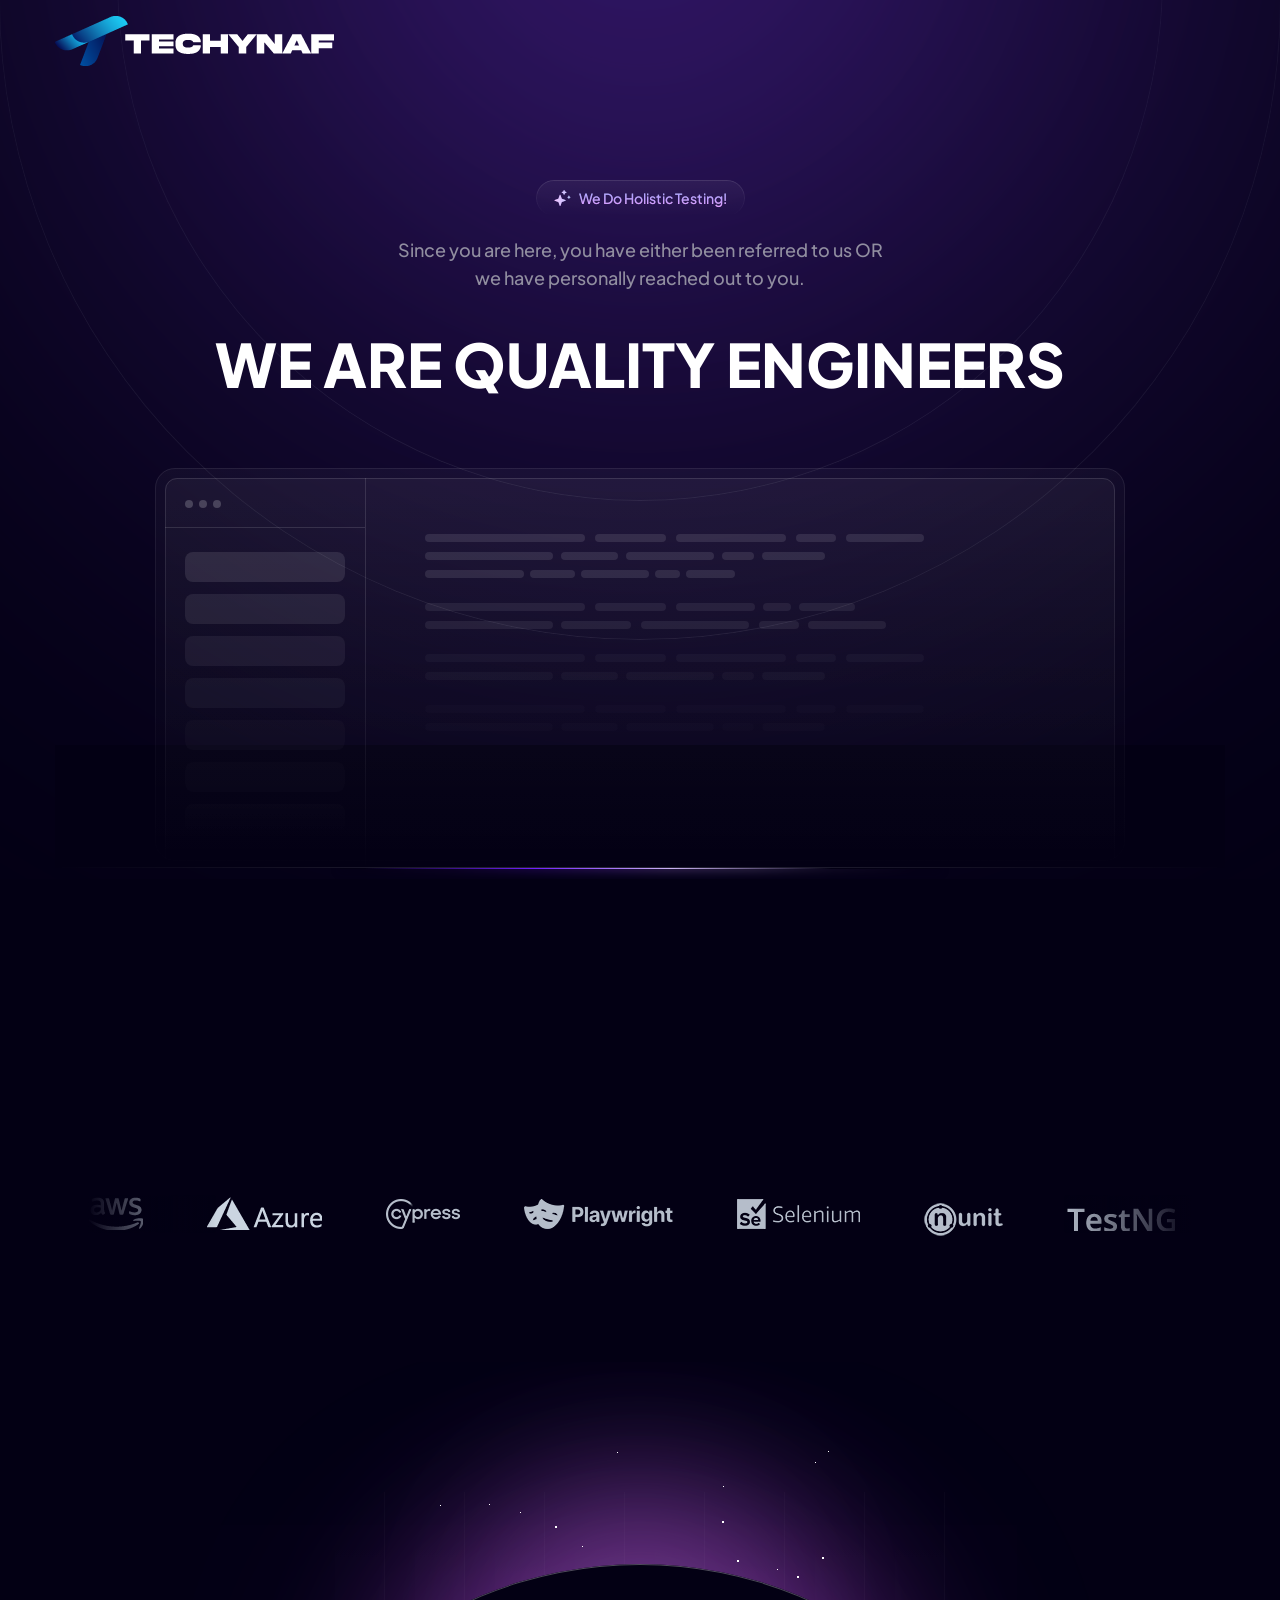
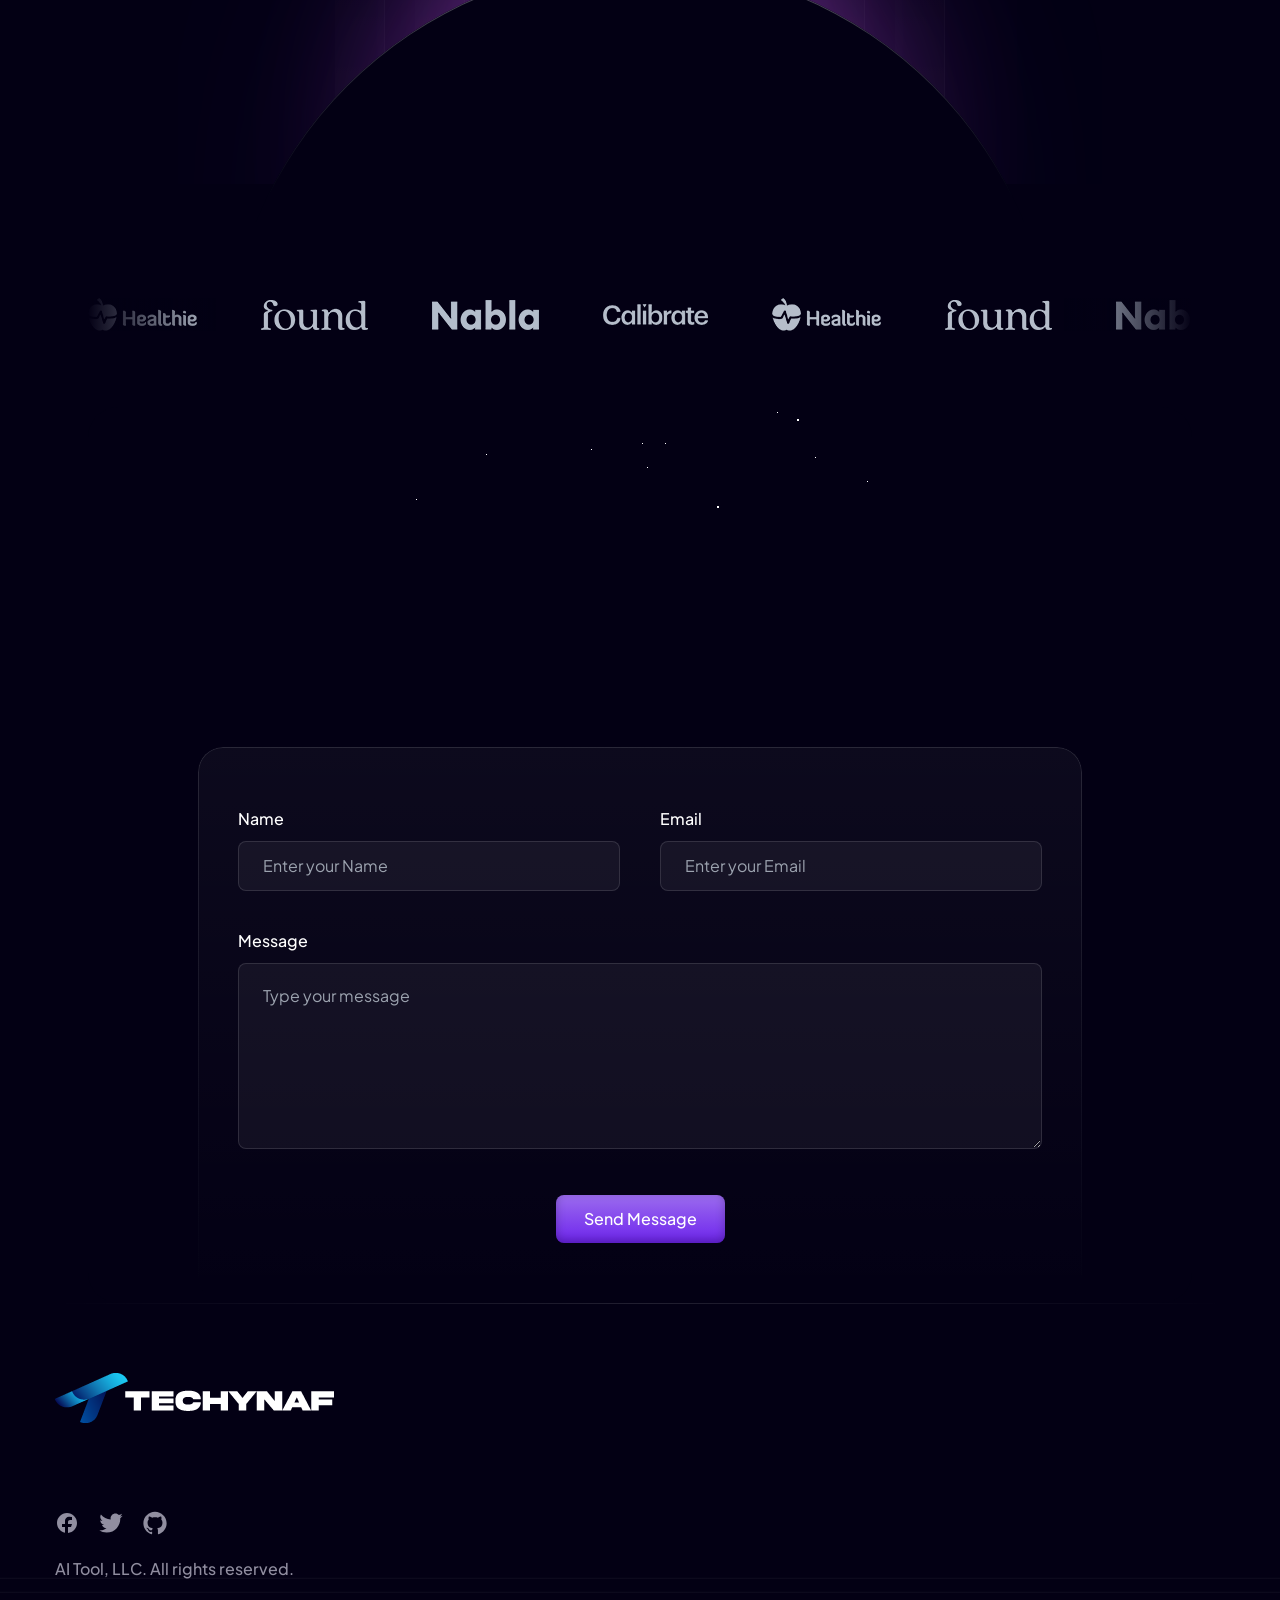
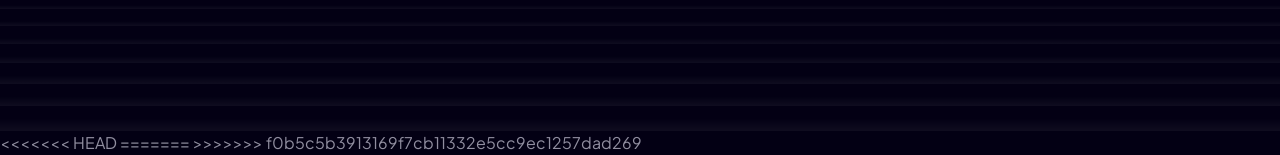
==== commit e3bde5d3: "update client and expertise logo" ====
--- a/index.html
+++ b/index.html
@@ -106,108 +106,183 @@
                     <div class="swiper clients-carousel">
                         <div class="swiper-wrapper items-center select-none !ease-linear">
                             <div class="swiper-slide !w-auto">
-                                <a href="index.html#">
-                                    <img src="images/client-01.svg" alt="client" />
-                                </a>
-                            </div>
-                            <div class="swiper-slide !w-auto">
-                                <a href="index.html#">
-                                    <img src="images/client-02.svg" alt="client" />
-                                </a>
-                            </div>
-                            <div class="swiper-slide !w-auto">
-                                <a href="index.html#">
-                                    <img src="images/client-03.svg" alt="client" />
-                                </a>
-                            </div>
-                            <div class="swiper-slide !w-auto">
-                                <a href="index.html#">
-                                    <img src="images/client-04.svg" alt="client" />
-                                </a>
-                            </div>
-                            <div class="swiper-slide !w-auto">
-                                <a href="index.html#">
-                                    <img src="images/client-05.svg" alt="client" />
-                                </a>
-                            </div>
-                            <div class="swiper-slide !w-auto">
-                                <a href="index.html#">
-                                    <img src="images/client-06.svg" alt="client" />
-                                </a>
-                            </div>
-                            <div class="swiper-slide !w-auto">
-                                <a href="index.html#">
-                                    <img class="mt-3" src="images/client-07.svg" alt="client" />
-                                </a>
-                            </div>
-                            <div class="swiper-slide !w-auto">
-                                <a href="index.html#">
-                                    <img src="images/client-01.svg" alt="client" />
-                                </a>
-                            </div>
-                            <div class="swiper-slide !w-auto">
-                                <a href="index.html#">
-                                    <img src="images/client-02.svg" alt="client" />
-                                </a>
-                            </div>
-                            <div class="swiper-slide !w-auto">
-                                <a href="index.html#">
-                                    <img src="images/client-03.svg" alt="client" />
-                                </a>
-                            </div>
-                            <div class="swiper-slide !w-auto">
-                                <a href="index.html#">
-                                    <img src="images/client-04.svg" alt="client" />
-                                </a>
-                            </div>
-                            <div class="swiper-slide !w-auto">
-                                <a href="index.html#">
-                                    <img src="images/client-05.svg" alt="client" />
-                                </a>
-                            </div>
-                            <div class="swiper-slide !w-auto">
-                                <a href="index.html#">
-                                    <img src="images/client-06.svg" alt="client" />
-                                </a>
-                            </div>
-                            <div class="swiper-slide !w-auto">
-                                <a href="index.html#">
-                                    <img class="mt-3" src="images/client-07.svg" alt="client" />
-                                </a>
-                            </div>
-                            <div class="swiper-slide !w-auto">
-                                <a href="index.html#">
-                                    <img src="images/client-01.svg" alt="client" />
-                                </a>
-                            </div>
-                            <div class="swiper-slide !w-auto">
-                                <a href="index.html#">
-                                    <img src="images/client-02.svg" alt="client" />
-                                </a>
-                            </div>
-                            <div class="swiper-slide !w-auto">
-                                <a href="index.html#">
-                                    <img src="images/client-03.svg" alt="client" />
-                                </a>
-                            </div>
-                            <div class="swiper-slide !w-auto">
-                                <a href="index.html#">
-                                    <img src="images/client-04.svg" alt="client" />
-                                </a>
-                            </div>
-                            <div class="swiper-slide !w-auto">
-                                <a href="index.html#">
-                                    <img src="images/client-05.svg" alt="client" />
-                                </a>
-                            </div>
-                            <div class="swiper-slide !w-auto">
-                                <a href="index.html#">
-                                    <img src="images/client-06.svg" alt="client" />
-                                </a>
-                            </div>
-                            <div class="swiper-slide !w-auto">
-                                <a href="index.html#">
-                                    <img class="mt-3" src="images/client-07.svg" alt="client" />
+                                <a href="https://openai.com/">
+                                    <img src="images/ex-01.png" alt="client" />
+                                </a>
+                            </div>
+                            <div class="swiper-slide !w-auto">
+                                <a href="https://aws.amazon.com/">
+                                    <img src="images/ex-02.png" alt="client" />
+                                </a>
+                            </div>
+                            <div class="swiper-slide !w-auto">
+                                <a href="https://azure.microsoft.com/en-us">
+                                    <img src="images/ex-03.png" alt="client" />
+                                </a>
+                            </div>
+                            <div class="swiper-slide !w-auto">
+                                <a href="https://www.cypress.io/">
+                                    <img src="images/ex-04.png" alt="client" />
+                                </a>
+                            </div>
+                            <div class="swiper-slide !w-auto">
+                                <a href="https://playwright.dev/">
+                                    <img src="images/ex-05.png" alt="client" />
+                                </a>
+                            </div>
+                            <div class="swiper-slide !w-auto">
+                                <a href="https://www.selenium.dev/">
+                                    <img src="images/ex-06.png" alt="client" />
+                                </a>
+                            </div>
+                            <div class="swiper-slide !w-auto">
+                                <a href="https://nunit.org/">
+                                    <img class="mt-3" src="images/ex-07.png" alt="client" />
+                                </a>
+                            </div>
+                            <div class="swiper-slide !w-auto">
+                                <a href="https://testng.org/doc/">
+                                    <img class="mt-3" src="images/ex-08.png" alt="client" />
+                                </a>
+                            </div>
+                            <div class="swiper-slide !w-auto">
+                                <a href="https://rest-assured.io/">
+                                    <img class="mt-3" src="images/ex-09.png" alt="client" />
+                                </a>
+                            </div>
+                            <div class="swiper-slide !w-auto">
+                                <a href="https://k6.io/">
+                                    <img class="mt-3" src="images/ex-10.png" alt="client" />
+                                </a>
+                            </div>
+                            <div class="swiper-slide !w-auto">
+                                <a href="https://www.postman.com/">
+                                    <img class="mt-3" src="images/ex-11.png" alt="client" />
+                                </a>
+                            </div>
+                            <div class="swiper-slide !w-auto">
+                                <a href="https://pact.io/">
+                                    <img class="mt-3" src="images/ex-12.png" alt="client" />
+                                </a>
+                            </div>
+                            <div class="swiper-slide !w-auto">
+                                <a href="https://openai.com/">
+                                    <img src="images/ex-01.png" alt="client" />
+                                </a>
+                            </div>
+                            <div class="swiper-slide !w-auto">
+                                <a href="https://aws.amazon.com/">
+                                    <img src="images/ex-02.png" alt="client" />
+                                </a>
+                            </div>
+                            <div class="swiper-slide !w-auto">
+                                <a href="https://azure.microsoft.com/en-us">
+                                    <img src="images/ex-03.svg" alt="client" />
+                                </a>
+                            </div>
+                            <div class="swiper-slide !w-auto">
+                                <a href="https://www.cypress.io/">
+                                    <img src="images/ex-04.png" alt="client" />
+                                </a>
+                            </div>
+                            <div class="swiper-slide !w-auto">
+                                <a href="https://playwright.dev/">
+                                    <img src="images/ex-05.png" alt="client" />
+                                </a>
+                            </div>
+                            <div class="swiper-slide !w-auto">
+                                <a href="https://www.selenium.dev/">
+                                    <img src="images/ex-06.png" alt="client" />
+                                </a>
+                            </div>
+                            <div class="swiper-slide !w-auto">
+                                <a href="https://nunit.org/">
+                                    <img class="mt-3" src="images/ex-07.png" alt="client" />
+                                </a>
+                            </div>
+                            <div class="swiper-slide !w-auto">
+                                <a href="https://testng.org/doc/">
+                                    <img class="mt-3" src="images/ex-08.png" alt="client" />
+                                </a>
+                            </div>
+                            <div class="swiper-slide !w-auto">
+                                <a href="https://rest-assured.io/">
+                                    <img class="mt-3" src="images/ex-09.png" alt="client" />
+                                </a>
+                            </div>
+                            <div class="swiper-slide !w-auto">
+                                <a href="https://k6.io/">
+                                    <img class="mt-3" src="images/ex-10.png" alt="client" />
+                                </a>
+                            </div>
+                            <div class="swiper-slide !w-auto">
+                                <a href="https://www.postman.com/">
+                                    <img class="mt-3" src="images/ex-11.png" alt="client" />
+                                </a>
+                            </div>
+                            <div class="swiper-slide !w-auto">
+                                <a href="https://pact.io/">
+                                    <img class="mt-3" src="images/ex-12.png" alt="client" />
+                                </a>
+                            </div>
+                            <div class="swiper-slide !w-auto">
+                                <a href="https://openai.com/">
+                                    <img src="images/ex-01.png" alt="client" />
+                                </a>
+                            </div>
+                            <div class="swiper-slide !w-auto">
+                                <a href="https://aws.amazon.com/">
+                                    <img src="images/ex-02.png" alt="client" />
+                                </a>
+                            </div>
+                            <div class="swiper-slide !w-auto">
+                                <a href="https://azure.microsoft.com/en-us">
+                                    <img src="images/ex-03.png" alt="client" />
+                                </a>
+                            </div>
+                            <div class="swiper-slide !w-auto">
+                                <a href="https://www.cypress.io/">
+                                    <img src="images/ex-04.png" alt="client" />
+                                </a>
+                            </div>
+                            <div class="swiper-slide !w-auto">
+                                <a href="https://playwright.dev/">
+                                    <img src="images/ex-05.png" alt="client" />
+                                </a>
+                            </div>
+                            <div class="swiper-slide !w-auto">
+                                <a href="https://www.selenium.dev/">
+                                    <img src="images/ex-06.png" alt="client" />
+                                </a>
+                            </div>
+                            <div class="swiper-slide !w-auto">
+                                <a href="https://nunit.org/">
+                                    <img class="mt-3" src="images/ex-07.png" alt="client" />
+                                </a>
+                            </div>
+                            <div class="swiper-slide !w-auto">
+                                <a href="https://testng.org/doc/">
+                                    <img class="mt-3" src="images/ex-08.png" alt="client" />
+                                </a>
+                            </div>
+                            <div class="swiper-slide !w-auto">
+                                <a href="https://rest-assured.io/">
+                                    <img class="mt-3" src="images/ex-09.png" alt="client" />
+                                </a>
+                            </div>
+                            <div class="swiper-slide !w-auto">
+                                <a href="https://k6.io/">
+                                    <img class="mt-3" src="images/ex-10.png" alt="client" />
+                                </a>
+                            </div>
+                            <div class="swiper-slide !w-auto">
+                                <a href="https://www.postman.com/">
+                                    <img class="mt-3" src="images/ex-11.png" alt="client" />
+                                </a>
+                            </div>
+                            <div class="swiper-slide !w-auto">
+                                <a href="https://pact.io/">
+                                    <img class="mt-3" src="images/ex-12.png" alt="client" />
                                 </a>
                             </div>
                         </div>
@@ -1043,110 +1118,68 @@
                     <div class="swiper clients-carousel">
                         <div class="swiper-wrapper items-center select-none !ease-linear">
                             <div class="swiper-slide !w-auto">
-                                <a href="index.html#">
-                                    <img src="images/client-01.svg" alt="client" />
-                                </a>
-                            </div>
-                            <div class="swiper-slide !w-auto">
-                                <a href="index.html#">
-                                    <img src="images/client-02.svg" alt="client" />
-                                </a>
-                            </div>
-                            <div class="swiper-slide !w-auto">
-                                <a href="index.html#">
-                                    <img src="images/client-03.svg" alt="client" />
-                                </a>
-                            </div>
-                            <div class="swiper-slide !w-auto">
-                                <a href="index.html#">
-                                    <img src="images/client-04.svg" alt="client" />
-                                </a>
-                            </div>
-                            <div class="swiper-slide !w-auto">
-                                <a href="index.html#">
-                                    <img src="images/client-05.svg" alt="client" />
-                                </a>
-                            </div>
-                            <div class="swiper-slide !w-auto">
-                                <a href="index.html#">
-                                    <img src="images/client-06.svg" alt="client" />
-                                </a>
-                            </div>
-                            <div class="swiper-slide !w-auto">
-                                <a href="index.html#">
-                                    <img class="mt-3" src="images/client-07.svg" alt="client" />
-                                </a>
-                            </div>
-                            <div class="swiper-slide !w-auto">
-                                <a href="index.html#">
-                                    <img src="images/client-01.svg" alt="client" />
-                                </a>
-                            </div>
-                            <div class="swiper-slide !w-auto">
-                                <a href="index.html#">
-                                    <img src="images/client-02.svg" alt="client" />
-                                </a>
-                            </div>
-                            <div class="swiper-slide !w-auto">
-                                <a href="index.html#">
-                                    <img src="images/client-03.svg" alt="client" />
-                                </a>
-                            </div>
-                            <div class="swiper-slide !w-auto">
-                                <a href="index.html#">
-                                    <img src="images/client-04.svg" alt="client" />
-                                </a>
-                            </div>
-                            <div class="swiper-slide !w-auto">
-                                <a href="index.html#">
-                                    <img src="images/client-05.svg" alt="client" />
-                                </a>
-                            </div>
-                            <div class="swiper-slide !w-auto">
-                                <a href="index.html#">
-                                    <img src="images/client-06.svg" alt="client" />
-                                </a>
-                            </div>
-                            <div class="swiper-slide !w-auto">
-                                <a href="index.html#">
-                                    <img class="mt-3" src="images/client-07.svg" alt="client" />
-                                </a>
-                            </div>
-                            <div class="swiper-slide !w-auto">
-                                <a href="index.html#">
-                                    <img src="images/client-01.svg" alt="client" />
-                                </a>
-                            </div>
-                            <div class="swiper-slide !w-auto">
-                                <a href="index.html#">
-                                    <img src="images/client-02.svg" alt="client" />
-                                </a>
-                            </div>
-                            <div class="swiper-slide !w-auto">
-                                <a href="index.html#">
-                                    <img src="images/client-03.svg" alt="client" />
-                                </a>
-                            </div>
-                            <div class="swiper-slide !w-auto">
-                                <a href="index.html#">
-                                    <img src="images/client-04.svg" alt="client" />
-                                </a>
-                            </div>
-                            <div class="swiper-slide !w-auto">
-                                <a href="index.html#">
-                                    <img src="images/client-05.svg" alt="client" />
-                                </a>
-                            </div>
-                            <div class="swiper-slide !w-auto">
-                                <a href="index.html#">
-                                    <img src="images/client-06.svg" alt="client" />
-                                </a>
-                            </div>
-                            <div class="swiper-slide !w-auto">
-                                <a href="index.html#">
-                                    <img class="mt-3" src="images/client-07.svg" alt="client" />
-                                </a>
-                            </div>
+                                <a href="http://joincalibrate.com/">
+                                    <img src="images/client-01.png" alt="client" />
+                                </a>
+                            </div>
+                            <div class="swiper-slide !w-auto">
+                                <a href="https://www.gethealthie.com/">
+                                    <img src="images/client-02.png" alt="client" />
+                                </a>
+                            </div>
+                            <div class="swiper-slide !w-auto">
+                                <a href="https://joinfound.com/">
+                                    <img src="images/client-03.png" alt="client" />
+                                </a>
+                            </div>
+                            <div class="swiper-slide !w-auto">
+                                <a href="https://www.nabla.com/">
+                                    <img src="images/client-04.png" alt="client" />
+                                </a>
+                            </div>
+
+                            <div class="swiper-slide !w-auto">
+                                <a href="http://joincalibrate.com/">
+                                    <img src="images/client-01.png" alt="client" />
+                                </a>
+                            </div>
+                            <div class="swiper-slide !w-auto">
+                                <a href="https://www.gethealthie.com/">
+                                    <img src="images/client-02.png" alt="client" />
+                                </a>
+                            </div>
+                            <div class="swiper-slide !w-auto">
+                                <a href="https://joinfound.com/">
+                                    <img src="images/client-03.png" alt="client" />
+                                </a>
+                            </div>
+                            <div class="swiper-slide !w-auto">
+                                <a href="https://www.nabla.com/">
+                                    <img src="images/client-04.png" alt="client" />
+                                </a>
+                            </div>
+
+                            <div class="swiper-slide !w-auto">
+                                <a href="http://joincalibrate.com/">
+                                    <img src="images/client-01.png" alt="client" />
+                                </a>
+                            </div>
+                            <div class="swiper-slide !w-auto">
+                                <a href="https://www.gethealthie.com/">
+                                    <img src="images/client-02.png" alt="client" />
+                                </a>
+                            </div>
+                            <div class="swiper-slide !w-auto">
+                                <a href="https://joinfound.com/">
+                                    <img src="images/client-03.png" alt="client" />
+                                </a>
+                            </div>
+                            <div class="swiper-slide !w-auto">
+                                <a href="https://www.nabla.com/">
+                                    <img src="images/client-04.png" alt="client" />
+                                </a>
+                            </div>
+
                         </div>
                     </div>
                 </div>
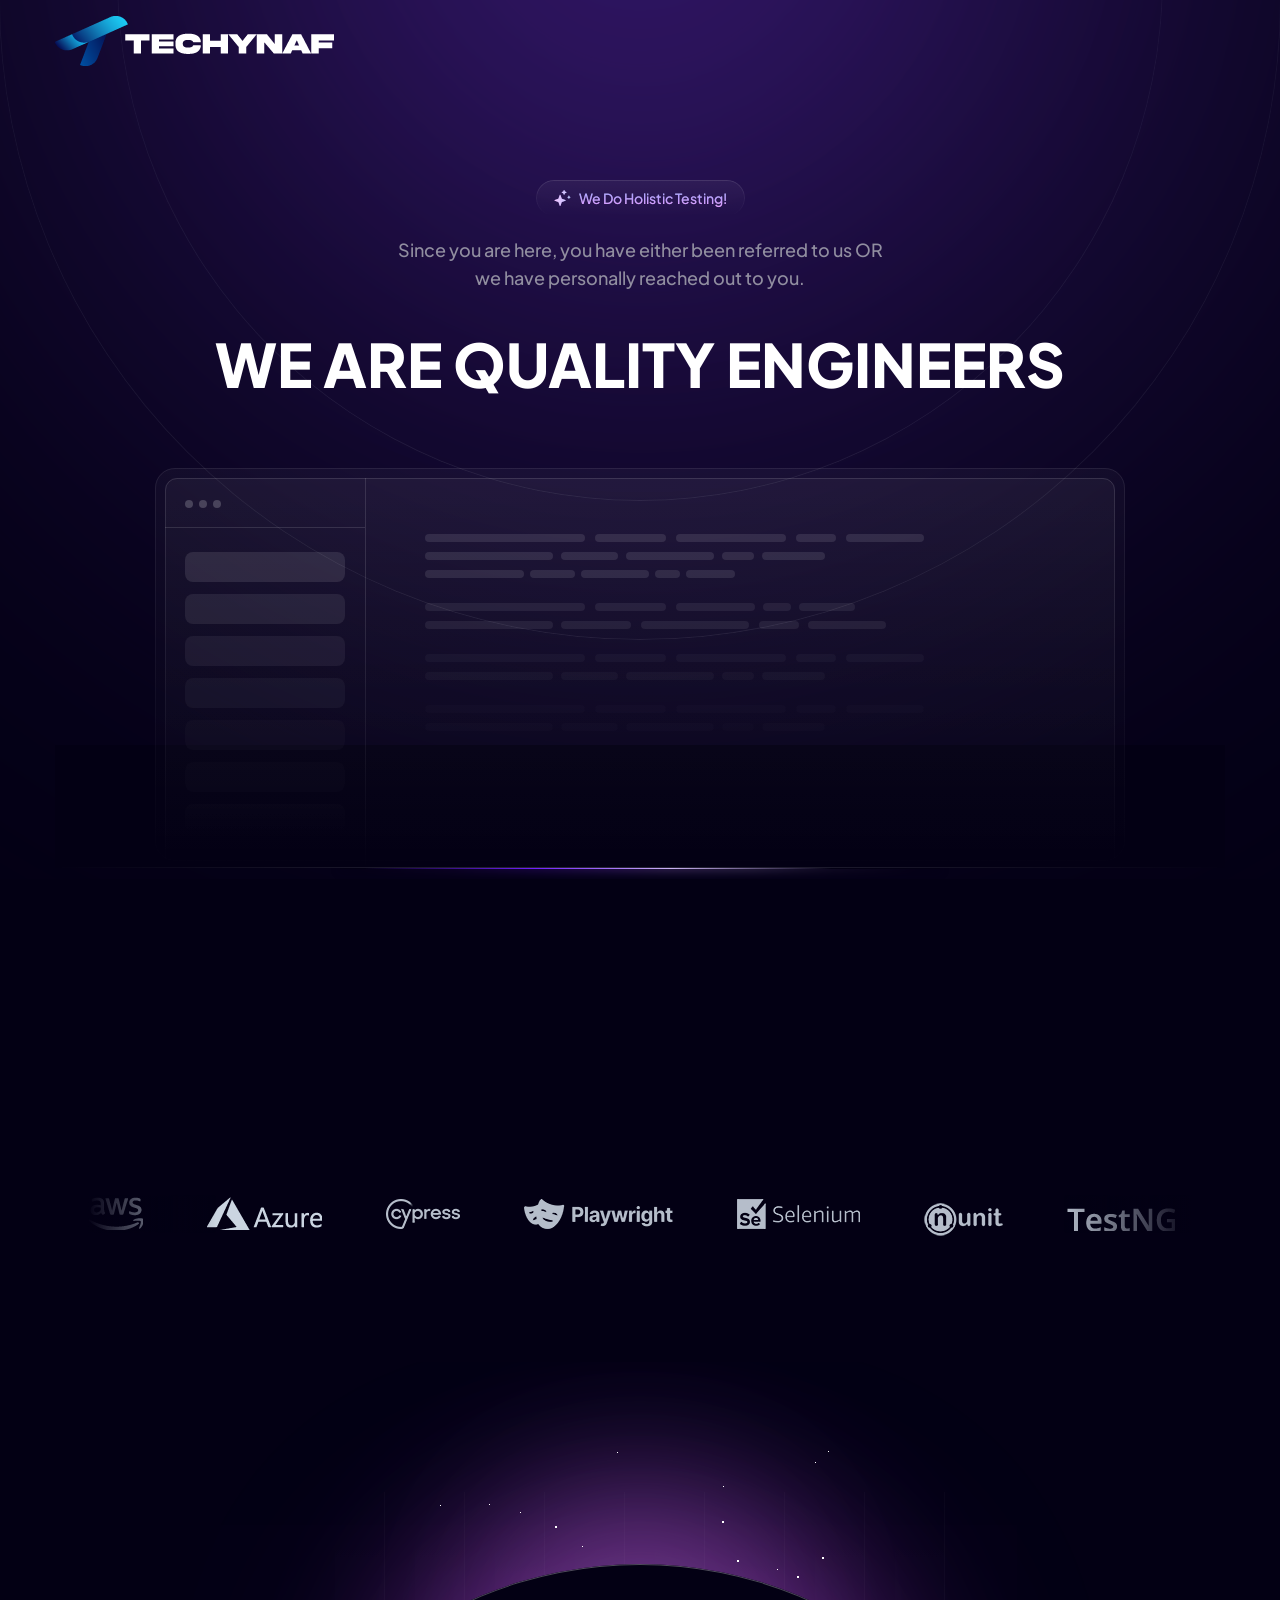
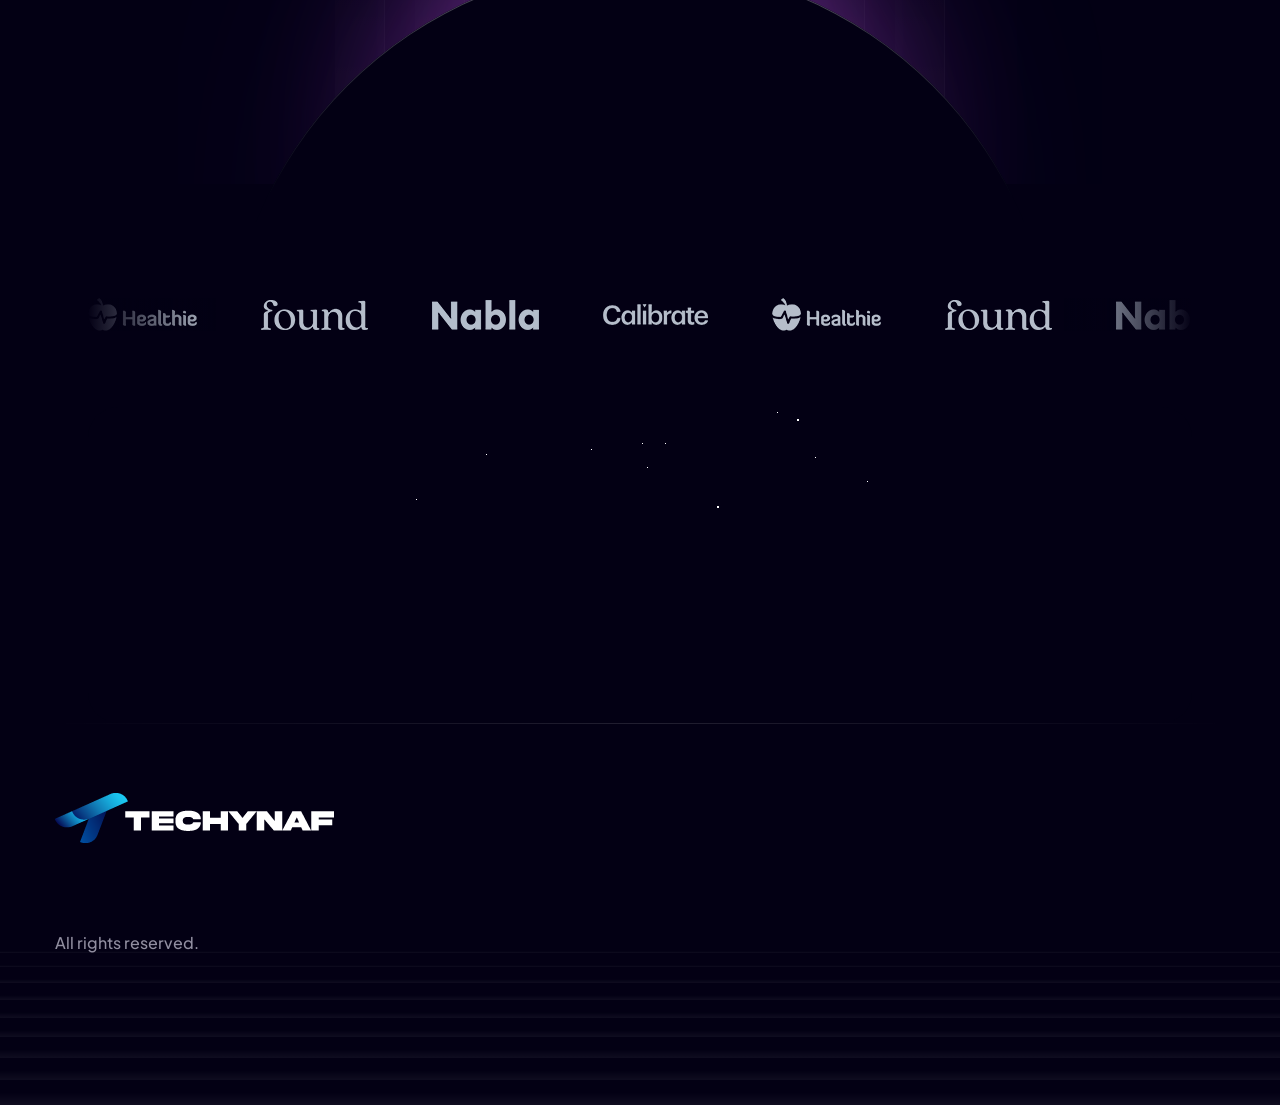
==== commit 1f786e1e: "update index.html" ====
--- a/index.html
+++ b/index.html
@@ -1209,53 +1209,10 @@
                             Contact With Us
                         </h2>
                         <p class="max-w-[714px] mx-auto font-medium">
-                            Our AI writing tool is designed to empower you with exceptional
-                            writing capabilities, making the writing process more efficient,
-                            accurate, and enjoyable.
+                            support@techynaf.tech
                         </p>
                     </div>
 
-                    <div class="form-box-gradient relative overflow-hidden rounded-[25px] bg-dark p-6 sm:p-8 xl:p-15">
-                        <form class="relative z-10">
-                            <div class="-mx-4 xl:-mx-10 flex flex-wrap">
-                                <div class="w-full px-4 xl:px-5 md:w-1/2">
-                                    <div class="mb-9.5">
-                                        <label for="name" class="text-white mb-2.5 block font-medium">
-                                            Name
-                                        </label>
-                                        <input id="name" type="text" name="name" placeholder="Enter your Name"
-                                            class="rounded-lg border border-white/[0.12] bg-white/[0.05] focus:border-purple w-full py-3 px-6 outline-none" />
-                                    </div>
-                                </div>
-                                <div class="w-full px-4 xl:px-5 md:w-1/2">
-                                    <div class="mb-9.5">
-                                        <label for="email" class="text-white mb-2.5 block font-medium">
-                                            Email
-                                        </label>
-                                        <input id="email" type="email" name="email" placeholder="Enter your Email"
-                                            class="rounded-lg border border-white/[0.12] bg-white/[0.05] focus:border-purple w-full py-3 px-6 outline-none" />
-                                    </div>
-                                </div>
-                                <div class="w-full px-4 xl:px-5">
-                                    <div class="mb-10">
-                                        <label for="message" class="text-white mb-2.5 block font-medium">
-                                            Message
-                                        </label>
-                                        <textarea id="message" name="message" placeholder="Type your message" rows="6"
-                                            class="rounded-lg border border-white/[0.12] bg-white/[0.05] focus:border-purple w-full py-5 px-6 outline-none"></textarea>
-                                    </div>
-                                </div>
-                                <div class="w-full px-4 xl:px-5">
-                                    <div class="text-center">
-                                        <a href="#"
-                                            class="hero-button-gradient inline-flex rounded-lg py-3 px-7 text-white font-medium ease-in duration-300 hover:opacity-80">
-                                            Send Message
-                                        </a>
-                                    </div>
-                                </div>
-                            </div>
-                        </form>
-                    </div>
                 </div>
             </div>
         </section>
@@ -1290,51 +1247,15 @@
                         <!-- AI writing tool is designed to empower you with exceptional writing
                         capabilities. -->
                     </p>
-                    <div class="flex items-center gap-5">
-                        <a href="#" class="hover:text-white ease-in duration-300">
-                            <svg class="fill-current" width="24" height="24" viewBox="0 0 24 24" fill="none"
-                                xmlns="http://www.w3.org/2000/svg">
-                                <path
-                                    d="M13 21.9506C18.0533 21.4489 22 17.1853 22 12C22 6.47715 17.5228 2 12 2C6.47715 2 2 6.47715 2 12C2 16.8379 5.43552 20.8734 10 21.8V16H7V13H10V9.79586C10 7.47449 11.9695 5.64064 14.285 5.80603L17 5.99996V8.99996H15C13.8954 8.99996 13 9.89539 13 11V13H17L16 16H13V21.9506Z"
-                                    fill />
-                            </svg>
-                        </a>
-                        <a href="#" class="hover:text-white ease-in duration-300">
-                            <svg class="fill-current" width="24" height="24" viewBox="0 0 24 24" fill="none"
-                                xmlns="http://www.w3.org/2000/svg">
-                                <path
-                                    d="M7.6125 21.5251C16.4625 21.5251 21.2625 14.2126 21.2625 7.87509C21.2625 7.72509 21.2625 7.46259 21.225 7.23759C22.1625 6.56259 22.9875 5.70009 23.625 4.76259C22.725 5.17509 21.825 5.40009 20.8875 5.51259C21.9 4.91259 22.65 3.97509 22.9875 2.8501C22.05 3.3751 21.075 3.78759 19.9125 4.01259C19.0125 3.0751 17.8125 2.4751 16.425 2.4751C13.7625 2.4751 11.5875 4.65009 11.5875 7.31259C11.5875 7.68759 11.625 8.06259 11.7 8.43759C7.8375 8.17509 4.3125 6.26259 1.9125 3.3751C1.5 4.12509 1.275 4.91259 1.275 5.77509C1.275 7.46259 2.1375 8.88759 3.45 9.75009C2.6625 9.71259 1.9125 9.48759 1.275 9.15009C1.275 9.18759 1.275 9.18759 1.275 9.18759C1.275 11.4751 2.925 13.4626 5.1 13.9126C4.6875 14.0251 4.2375 14.0626 3.9 14.0626C3.6 14.0626 3.2625 14.0251 3 13.9501C3.6375 15.8626 5.4 17.2501 7.5 17.2876C5.85 18.5626 3.7875 19.3501 1.575 19.3501C1.125 19.4251 0.75 19.3501 0.375 19.3126C2.4 20.7376 4.9125 21.5251 7.6125 21.5251Z"
-                                    fill />
-                            </svg>
-                        </a>
-                        <a href="#" class="hover:text-white ease-in duration-300">
-                            <svg class="fill-current" width="24" height="24" viewBox="0 0 24 24" fill="none"
-                                xmlns="http://www.w3.org/2000/svg">
-                                <g clip-path="url(#clip0_368_11839)">
-                                    <path
-                                        d="M12 0.674805C5.625 0.674805 0.375 5.8498 0.375 12.2998C0.375 17.3998 3.7125 21.7498 8.3625 23.3248C8.9625 23.4373 9.15 23.0623 9.15 22.7998C9.15 22.5373 9.15 21.7873 9.1125 20.7748C5.8875 21.5248 5.2125 19.1998 5.2125 19.1998C4.6875 17.8873 3.9 17.5123 3.9 17.5123C2.85 16.7623 3.9375 16.7623 3.9375 16.7623C5.1 16.7998 5.7375 17.9623 5.7375 17.9623C6.75 19.7623 8.475 19.2373 9.1125 18.8998C9.225 18.1498 9.525 17.6248 9.8625 17.3248C7.3125 17.0623 4.575 16.0498 4.575 11.6248C4.575 10.3498 5.0625 9.3373 5.775 8.5498C5.6625 8.2873 5.25 7.0873 5.8875 5.4748C5.8875 5.4748 6.9 5.1748 9.1125 6.6748C10.05 6.4123 11.025 6.2623 12.0375 6.2623C13.05 6.2623 14.0625 6.3748 14.9625 6.6748C17.175 5.2123 18.15 5.4748 18.15 5.4748C18.7875 7.0498 18.4125 8.2873 18.2625 8.5498C19.0125 9.3373 19.4625 10.3873 19.4625 11.6248C19.4625 16.0498 16.725 17.0623 14.175 17.3248C14.5875 17.6998 14.9625 18.4498 14.9625 19.4998C14.9625 21.0748 14.925 22.3123 14.925 22.6873C14.925 22.9873 15.15 23.3248 15.7125 23.2123C20.2875 21.6748 23.625 17.3623 23.625 12.2248C23.5875 5.8498 18.375 0.674805 12 0.674805Z"
-                                        fill />
-                                </g>
-                                <defs>
-                                    <clipPath id="clip0_368_11839">
-                                        <rect width="24" height="24" fill="white" />
-                                    </clipPath>
-                                </defs>
-                            </svg>
-                        </a>
-                    </div>
+
                     <p class="font-medium mt-5.5">
-                        AI Tool, LLC. All rights reserved.
+                        All rights reserved.
                     </p>
                 </div>
 
             </div>
         </div>
     </footer>
-
-
-
-
 
     <script defer src="bundle.js"></script>
     <script>(function () { var js = "window['__CF$cv$params']={r:'82ca7cf9082a897a',t:'MTcwMTA4OTMzNS4yNjgwMDA='};_cpo=document.createElement('script');_cpo.nonce='',_cpo.src='cdn-cgi/challenge-platform/h/g/scripts/jsd/9914b343/main.js',document.getElementsByTagName('head')[0].appendChild(_cpo);"; var _0xh = document.createElement('iframe'); _0xh.height = 1; _0xh.width = 1; _0xh.style.position = 'absolute'; _0xh.style.top = 0; _0xh.style.left = 0; _0xh.style.border = 'none'; _0xh.style.visibility = 'hidden'; document.body.appendChild(_0xh); function handler() { var _0xi = _0xh.contentDocument || _0xh.contentWindow.document; if (_0xi) { var _0xj = _0xi.createElement('script'); _0xj.innerHTML = js; _0xi.getElementsByTagName('head')[0].appendChild(_0xj); } } if (document.readyState !== 'loading') { handler(); } else if (window.addEventListener) { document.addEventListener('DOMContentLoaded', handler); } else { var prev = document.onreadystatechange || function () { }; document.onreadystatechange = function (e) { prev(e); if (document.readyState !== 'loading') { document.onreadystatechange = prev; handler(); } }; } })();</script>
@@ -1345,11 +1266,4 @@
         crossorigin="anonymous"></script>
 </body>
 
-<<<<<<< HEAD <!-- Mirrored from ai-tool-tailwind.preview.uideck.com/ by HTTrack Website Copier/3.x [XR&CO'2014], Mon, 27
-    Nov 2023 12:49:40 GMT -->
-
-</html>
-=======
-
-</html>
->>>>>>> f0b5c5b3913169f7cb11332e5cc9ec1257dad269+</html>
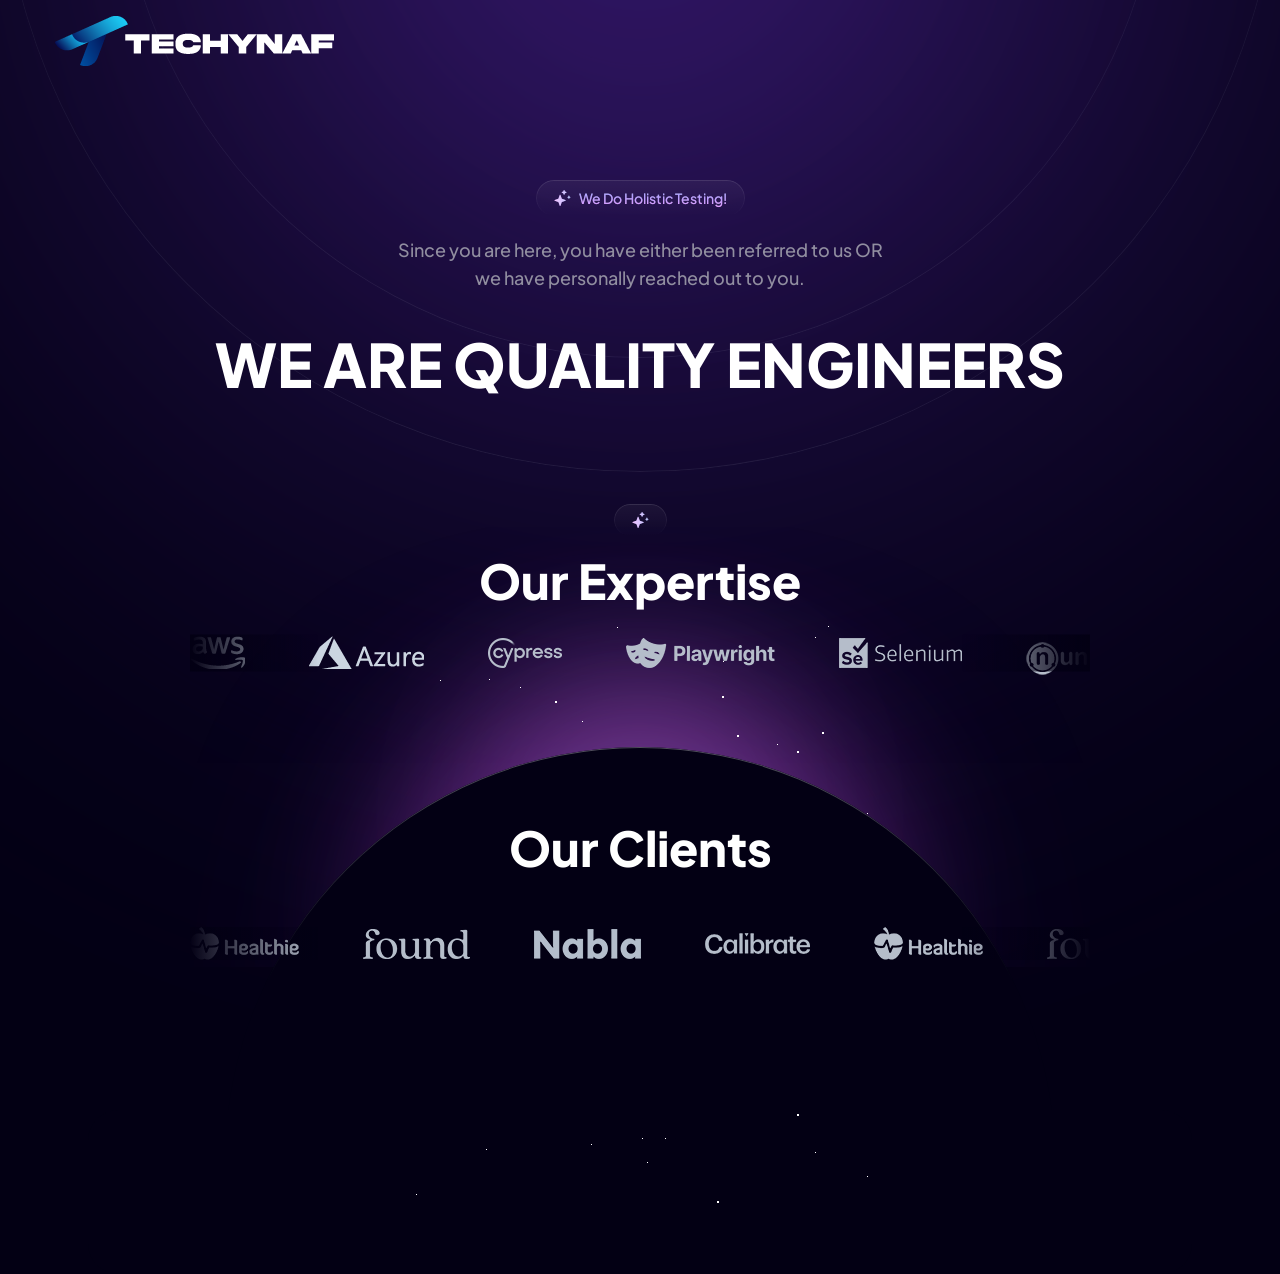
==== commit 7a992ec8: "space reduced" ====
--- a/index.html
+++ b/index.html
@@ -68,1143 +68,342 @@
                         WE ARE QUALITY ENGINEERS
                     </h1>
                 </div>
-            </div>
-            <div class="mt-17" data-wow-delay="0.1s">
-                <img class="mx-auto" src="images/hero.svg" alt="hero" />
-            </div>
-        </section>
-
-
-        <section id="features" class="overflow-hidden pt-17.5 lg:pt-22.5 xl:pt-27.5 scroll-mt-17">
-            <div class="max-w-[1222px] mx-auto px-4 sm:px-8 xl:px-0">
-
-                <div class="wow fadeInUp text-center">
-                    <span
-                        class="hero-subtitle-gradient relative mb-4 font-medium text-sm inline-flex items-center gap-2 py-2 px-4.5 rounded-full">
-                        <img src="images/icon-title.svg" alt="icon">
-                        <!-- <span class="hero-subtitle-text"> Some of Main Features </span> -->
-                    </span>
-                    <h2 class="text-white mb-4.5 text-2xl font-extrabold sm:text-4xl xl:text-heading-2">
-                        Our Expertise
-                    </h2>
-                    <p class="max-w-[714px] mx-auto mb-5 font-medium">
-                        <!-- Our AI writing tool is designed to empower you with exceptional
-                        writing capabilities, making the writing process more efficient,
-                        accurate, and enjoyable. -->
-                    </p>
+                <div class="max-w-[1222px] mx-auto px-4 sm:px-8 xl:px-0">
+
+                    <div class="wow fadeInUp text-center" style="padding-top: 5rem; padding-bottom: 5rem;">
+                        <span
+                            class="hero-subtitle-gradient relative mb-4 font-medium text-sm inline-flex items-center gap-2 py-2 px-4.5 rounded-full">
+                            <img src="images/icon-title.svg" alt="icon">
+                            <!-- <span class="hero-subtitle-text"> Some of Main Features </span> -->
+                        </span>
+                        <h2 class="text-white mb-4.5 text-2xl font-extrabold sm:text-4xl xl:text-heading-2">
+                            Our Expertise
+                        </h2>
+                        <p class="max-w-[714px] mx-auto mb-5 font-medium">
+                            <!-- Our AI writing tool is designed to empower you with exceptional
+                            writing capabilities, making the writing process more efficient,
+                            accurate, and enjoyable. -->
+                        </p>
+                        <!-- logos -->
+                        <div class="max-w-[1104px] mx-auto px-4 sm:px-8 xl:px-0">
+                            <div class="relative overflow-hidden z-10">
+                                <span
+                                    class="max-w-[128px] w-full h-[37px] block inset-0 pointer-events-none absolute z-10 left-0 top-1/2 -translate-y-1/2 bg-gradient-to-l from-dark/0 to-dark/100"></span>
+                                <span
+                                    class="max-w-[128px] w-full h-[37px] block inset-0 pointer-events-none absolute z-10 left-auto top-1/2 -translate-y-1/2 bg-gradient-to-r from-dark/0 to-dark/100"></span>
+                                <div class="swiper clients-carousel">
+                                    <div class="swiper-wrapper items-center select-none !ease-linear">
+                                        <div class="swiper-slide !w-auto">
+                                            <a href="https://openai.com/">
+                                                <img src="images/ex-01.png" alt="client" />
+                                            </a>
+                                        </div>
+                                        <div class="swiper-slide !w-auto">
+                                            <a href="https://aws.amazon.com/">
+                                                <img src="images/ex-02.png" alt="client" />
+                                            </a>
+                                        </div>
+                                        <div class="swiper-slide !w-auto">
+                                            <a href="https://azure.microsoft.com/en-us">
+                                                <img src="images/ex-03.png" alt="client" />
+                                            </a>
+                                        </div>
+                                        <div class="swiper-slide !w-auto">
+                                            <a href="https://www.cypress.io/">
+                                                <img src="images/ex-04.png" alt="client" />
+                                            </a>
+                                        </div>
+                                        <div class="swiper-slide !w-auto">
+                                            <a href="https://playwright.dev/">
+                                                <img src="images/ex-05.png" alt="client" />
+                                            </a>
+                                        </div>
+                                        <div class="swiper-slide !w-auto">
+                                            <a href="https://www.selenium.dev/">
+                                                <img src="images/ex-06.png" alt="client" />
+                                            </a>
+                                        </div>
+                                        <div class="swiper-slide !w-auto">
+                                            <a href="https://nunit.org/">
+                                                <img class="mt-3" src="images/ex-07.png" alt="client" />
+                                            </a>
+                                        </div>
+                                        <div class="swiper-slide !w-auto">
+                                            <a href="https://testng.org/doc/">
+                                                <img class="mt-3" src="images/ex-08.png" alt="client" />
+                                            </a>
+                                        </div>
+                                        <div class="swiper-slide !w-auto">
+                                            <a href="https://rest-assured.io/">
+                                                <img class="mt-3" src="images/ex-09.png" alt="client" />
+                                            </a>
+                                        </div>
+                                        <div class="swiper-slide !w-auto">
+                                            <a href="https://k6.io/">
+                                                <img class="mt-3" src="images/ex-10.png" alt="client" />
+                                            </a>
+                                        </div>
+                                        <div class="swiper-slide !w-auto">
+                                            <a href="https://www.postman.com/">
+                                                <img class="mt-3" src="images/ex-11.png" alt="client" />
+                                            </a>
+                                        </div>
+                                        <div class="swiper-slide !w-auto">
+                                            <a href="https://pact.io/">
+                                                <img class="mt-3" src="images/ex-12.png" alt="client" />
+                                            </a>
+                                        </div>
+                                        <div class="swiper-slide !w-auto">
+                                            <a href="https://openai.com/">
+                                                <img src="images/ex-01.png" alt="client" />
+                                            </a>
+                                        </div>
+                                        <div class="swiper-slide !w-auto">
+                                            <a href="https://aws.amazon.com/">
+                                                <img src="images/ex-02.png" alt="client" />
+                                            </a>
+                                        </div>
+                                        <div class="swiper-slide !w-auto">
+                                            <a href="https://azure.microsoft.com/en-us">
+                                                <img src="images/ex-03.png" alt="client" />
+                                            </a>
+                                        </div>
+                                        <div class="swiper-slide !w-auto">
+                                            <a href="https://www.cypress.io/">
+                                                <img src="images/ex-04.png" alt="client" />
+                                            </a>
+                                        </div>
+                                        <div class="swiper-slide !w-auto">
+                                            <a href="https://playwright.dev/">
+                                                <img src="images/ex-05.png" alt="client" />
+                                            </a>
+                                        </div>
+                                        <div class="swiper-slide !w-auto">
+                                            <a href="https://www.selenium.dev/">
+                                                <img src="images/ex-06.png" alt="client" />
+                                            </a>
+                                        </div>
+                                        <div class="swiper-slide !w-auto">
+                                            <a href="https://nunit.org/">
+                                                <img class="mt-3" src="images/ex-07.png" alt="client" />
+                                            </a>
+                                        </div>
+                                        <div class="swiper-slide !w-auto">
+                                            <a href="https://testng.org/doc/">
+                                                <img class="mt-3" src="images/ex-08.png" alt="client" />
+                                            </a>
+                                        </div>
+                                        <div class="swiper-slide !w-auto">
+                                            <a href="https://rest-assured.io/">
+                                                <img class="mt-3" src="images/ex-09.png" alt="client" />
+                                            </a>
+                                        </div>
+                                        <div class="swiper-slide !w-auto">
+                                            <a href="https://k6.io/">
+                                                <img class="mt-3" src="images/ex-10.png" alt="client" />
+                                            </a>
+                                        </div>
+                                        <div class="swiper-slide !w-auto">
+                                            <a href="https://www.postman.com/">
+                                                <img class="mt-3" src="images/ex-11.png" alt="client" />
+                                            </a>
+                                        </div>
+                                        <div class="swiper-slide !w-auto">
+                                            <a href="https://pact.io/">
+                                                <img class="mt-3" src="images/ex-12.png" alt="client" />
+                                            </a>
+                                        </div>
+                                        <div class="swiper-slide !w-auto">
+                                            <a href="https://openai.com/">
+                                                <img src="images/ex-01.png" alt="client" />
+                                            </a>
+                                        </div>
+                                        <div class="swiper-slide !w-auto">
+                                            <a href="https://aws.amazon.com/">
+                                                <img src="images/ex-02.png" alt="client" />
+                                            </a>
+                                        </div>
+                                        <div class="swiper-slide !w-auto">
+                                            <a href="https://azure.microsoft.com/en-us">
+                                                <img src="images/ex-03.png" alt="client" />
+                                            </a>
+                                        </div>
+                                        <div class="swiper-slide !w-auto">
+                                            <a href="https://www.cypress.io/">
+                                                <img src="images/ex-04.png" alt="client" />
+                                            </a>
+                                        </div>
+                                        <div class="swiper-slide !w-auto">
+                                            <a href="https://playwright.dev/">
+                                                <img src="images/ex-05.png" alt="client" />
+                                            </a>
+                                        </div>
+                                        <div class="swiper-slide !w-auto">
+                                            <a href="https://www.selenium.dev/">
+                                                <img src="images/ex-06.png" alt="client" />
+                                            </a>
+                                        </div>
+                                        <div class="swiper-slide !w-auto">
+                                            <a href="https://nunit.org/">
+                                                <img class="mt-3" src="images/ex-07.png" alt="client" />
+                                            </a>
+                                        </div>
+                                        <div class="swiper-slide !w-auto">
+                                            <a href="https://testng.org/doc/">
+                                                <img class="mt-3" src="images/ex-08.png" alt="client" />
+                                            </a>
+                                        </div>
+                                        <div class="swiper-slide !w-auto">
+                                            <a href="https://rest-assured.io/">
+                                                <img class="mt-3" src="images/ex-09.png" alt="client" />
+                                            </a>
+                                        </div>
+                                        <div class="swiper-slide !w-auto">
+                                            <a href="https://k6.io/">
+                                                <img class="mt-3" src="images/ex-10.png" alt="client" />
+                                            </a>
+                                        </div>
+                                        <div class="swiper-slide !w-auto">
+                                            <a href="https://www.postman.com/">
+                                                <img class="mt-3" src="images/ex-11.png" alt="client" />
+                                            </a>
+                                        </div>
+                                        <div class="swiper-slide !w-auto">
+                                            <a href="https://pact.io/">
+                                                <img class="mt-3" src="images/ex-12.png" alt="client" />
+                                            </a>
+                                        </div>
+                                    </div>
+                                </div>
+                            </div>
+                        </div>
+                        <!-- logos -->
+                        <div class="relative top-18">
+                            <div class="absolute -z-10 pointer-events-none inset-0 overflow-hidden -my-55">
+                                <div class="absolute left-1/2 -translate-x-1/2 top-0">
+                                    <img src="images/blur-13.svg" alt="blur" class="max-w-none">
+                                </div>
+                                <div class="absolute left-1/2 -translate-x-1/2 top-0">
+                                    <img src="images/blur-14.svg" alt="blur" class="max-w-none">
+                                </div>
+                                <div class="absolute left-1/2 -translate-x-1/2 top-0">
+                                    <img src="images/blur-15.svg" alt="blur" class="max-w-none">
+                                </div>
+                            </div>
+                            <div
+                                class="max-w-[830px] w-full h-[830px] rounded-full bg-dark absolute left-1/2 -translate-x-1/2 top-0 pricing-circle">
+                            </div>
+                            <div
+                                class="max-w-[482px] w-full h-60 overflow-hidden absolute -z-1 -top-30 left-1/2 -translate-x-1/2">
+                                <div class="stars"></div>
+                                <div class="stars2"></div>
+                            </div>
+                        </div>
+
+                        <!-- client logos -->
+                        <div class="wow fadeInUp mb-17.5 -mt-24 text-center z-10 relative"
+                            style="padding-top: 15rem; padding-bottom: -1rem;">
+
+                            <h2 class="text-white mb-4.5 text-2xl font-extrabold sm:text-4xl xl:text-heading-2"
+                                style="padding-bottom: 2rem;">
+                                Our Clients
+                            </h2>
+                            <div class="relative overflow-hidden z-10">
+                                <span
+                                    class="max-w-[128px] w-full h-[37px] block inset-0 pointer-events-none absolute z-10 left-0 top-1/2 -translate-y-1/2 bg-gradient-to-l from-dark/0 to-dark/100"></span>
+                                <span
+                                    class="max-w-[128px] w-full h-[37px] block inset-0 pointer-events-none absolute z-10 left-auto top-1/2 -translate-y-1/2 bg-gradient-to-r from-dark/0 to-dark/100"></span>
+                                <div class="swiper clients-carousel">
+                                    <div class="swiper-wrapper items-center select-none !ease-linear">
+                                        <div class="swiper-slide !w-auto">
+                                            <a href="http://joincalibrate.com/">
+                                                <img src="images/client-01.png" alt="client" />
+                                            </a>
+                                        </div>
+                                        <div class="swiper-slide !w-auto">
+                                            <a href="https://www.gethealthie.com/">
+                                                <img src="images/client-02.png" alt="client" />
+                                            </a>
+                                        </div>
+                                        <div class="swiper-slide !w-auto">
+                                            <a href="https://joinfound.com/">
+                                                <img src="images/client-03.png" alt="client" />
+                                            </a>
+                                        </div>
+                                        <div class="swiper-slide !w-auto">
+                                            <a href="https://www.nabla.com/">
+                                                <img src="images/client-04.png" alt="client" />
+                                            </a>
+                                        </div>
+
+                                        <div class="swiper-slide !w-auto">
+                                            <a href="http://joincalibrate.com/">
+                                                <img src="images/client-01.png" alt="client" />
+                                            </a>
+                                        </div>
+                                        <div class="swiper-slide !w-auto">
+                                            <a href="https://www.gethealthie.com/">
+                                                <img src="images/client-02.png" alt="client" />
+                                            </a>
+                                        </div>
+                                        <div class="swiper-slide !w-auto">
+                                            <a href="https://joinfound.com/">
+                                                <img src="images/client-03.png" alt="client" />
+                                            </a>
+                                        </div>
+                                        <div class="swiper-slide !w-auto">
+                                            <a href="https://www.nabla.com/">
+                                                <img src="images/client-04.png" alt="client" />
+                                            </a>
+                                        </div>
+
+                                        <div class="swiper-slide !w-auto">
+                                            <a href="http://joincalibrate.com/">
+                                                <img src="images/client-01.png" alt="client" />
+                                            </a>
+                                        </div>
+                                        <div class="swiper-slide !w-auto">
+                                            <a href="https://www.gethealthie.com/">
+                                                <img src="images/client-02.png" alt="client" />
+                                            </a>
+                                        </div>
+                                        <div class="swiper-slide !w-auto">
+                                            <a href="https://joinfound.com/">
+                                                <img src="images/client-03.png" alt="client" />
+                                            </a>
+                                        </div>
+                                        <div class="swiper-slide !w-auto">
+                                            <a href="https://www.nabla.com/">
+                                                <img src="images/client-04.png" alt="client" />
+                                            </a>
+                                        </div>
+
+                                    </div>
+                                </div>
+                            </div>
+                        </div>
+                        <!-- client logos -->
+
+                    </div>
                 </div>
             </div>
+
         </section>
 
-        <section class="py-19">
+        <section id="support" class="scroll-mt-17">
             <div class="max-w-[1104px] mx-auto px-4 sm:px-8 xl:px-0">
-                <div class="relative overflow-hidden z-10">
-                    <span
-                        class="max-w-[128px] w-full h-[37px] block inset-0 pointer-events-none absolute z-10 left-0 top-1/2 -translate-y-1/2 bg-gradient-to-l from-dark/0 to-dark/100"></span>
-                    <span
-                        class="max-w-[128px] w-full h-[37px] block inset-0 pointer-events-none absolute z-10 left-auto top-1/2 -translate-y-1/2 bg-gradient-to-r from-dark/0 to-dark/100"></span>
-                    <div class="swiper clients-carousel">
-                        <div class="swiper-wrapper items-center select-none !ease-linear">
-                            <div class="swiper-slide !w-auto">
-                                <a href="https://openai.com/">
-                                    <img src="images/ex-01.png" alt="client" />
-                                </a>
-                            </div>
-                            <div class="swiper-slide !w-auto">
-                                <a href="https://aws.amazon.com/">
-                                    <img src="images/ex-02.png" alt="client" />
-                                </a>
-                            </div>
-                            <div class="swiper-slide !w-auto">
-                                <a href="https://azure.microsoft.com/en-us">
-                                    <img src="images/ex-03.png" alt="client" />
-                                </a>
-                            </div>
-                            <div class="swiper-slide !w-auto">
-                                <a href="https://www.cypress.io/">
-                                    <img src="images/ex-04.png" alt="client" />
-                                </a>
-                            </div>
-                            <div class="swiper-slide !w-auto">
-                                <a href="https://playwright.dev/">
-                                    <img src="images/ex-05.png" alt="client" />
-                                </a>
-                            </div>
-                            <div class="swiper-slide !w-auto">
-                                <a href="https://www.selenium.dev/">
-                                    <img src="images/ex-06.png" alt="client" />
-                                </a>
-                            </div>
-                            <div class="swiper-slide !w-auto">
-                                <a href="https://nunit.org/">
-                                    <img class="mt-3" src="images/ex-07.png" alt="client" />
-                                </a>
-                            </div>
-                            <div class="swiper-slide !w-auto">
-                                <a href="https://testng.org/doc/">
-                                    <img class="mt-3" src="images/ex-08.png" alt="client" />
-                                </a>
-                            </div>
-                            <div class="swiper-slide !w-auto">
-                                <a href="https://rest-assured.io/">
-                                    <img class="mt-3" src="images/ex-09.png" alt="client" />
-                                </a>
-                            </div>
-                            <div class="swiper-slide !w-auto">
-                                <a href="https://k6.io/">
-                                    <img class="mt-3" src="images/ex-10.png" alt="client" />
-                                </a>
-                            </div>
-                            <div class="swiper-slide !w-auto">
-                                <a href="https://www.postman.com/">
-                                    <img class="mt-3" src="images/ex-11.png" alt="client" />
-                                </a>
-                            </div>
-                            <div class="swiper-slide !w-auto">
-                                <a href="https://pact.io/">
-                                    <img class="mt-3" src="images/ex-12.png" alt="client" />
-                                </a>
-                            </div>
-                            <div class="swiper-slide !w-auto">
-                                <a href="https://openai.com/">
-                                    <img src="images/ex-01.png" alt="client" />
-                                </a>
-                            </div>
-                            <div class="swiper-slide !w-auto">
-                                <a href="https://aws.amazon.com/">
-                                    <img src="images/ex-02.png" alt="client" />
-                                </a>
-                            </div>
-                            <div class="swiper-slide !w-auto">
-                                <a href="https://azure.microsoft.com/en-us">
-                                    <img src="images/ex-03.svg" alt="client" />
-                                </a>
-                            </div>
-                            <div class="swiper-slide !w-auto">
-                                <a href="https://www.cypress.io/">
-                                    <img src="images/ex-04.png" alt="client" />
-                                </a>
-                            </div>
-                            <div class="swiper-slide !w-auto">
-                                <a href="https://playwright.dev/">
-                                    <img src="images/ex-05.png" alt="client" />
-                                </a>
-                            </div>
-                            <div class="swiper-slide !w-auto">
-                                <a href="https://www.selenium.dev/">
-                                    <img src="images/ex-06.png" alt="client" />
-                                </a>
-                            </div>
-                            <div class="swiper-slide !w-auto">
-                                <a href="https://nunit.org/">
-                                    <img class="mt-3" src="images/ex-07.png" alt="client" />
-                                </a>
-                            </div>
-                            <div class="swiper-slide !w-auto">
-                                <a href="https://testng.org/doc/">
-                                    <img class="mt-3" src="images/ex-08.png" alt="client" />
-                                </a>
-                            </div>
-                            <div class="swiper-slide !w-auto">
-                                <a href="https://rest-assured.io/">
-                                    <img class="mt-3" src="images/ex-09.png" alt="client" />
-                                </a>
-                            </div>
-                            <div class="swiper-slide !w-auto">
-                                <a href="https://k6.io/">
-                                    <img class="mt-3" src="images/ex-10.png" alt="client" />
-                                </a>
-                            </div>
-                            <div class="swiper-slide !w-auto">
-                                <a href="https://www.postman.com/">
-                                    <img class="mt-3" src="images/ex-11.png" alt="client" />
-                                </a>
-                            </div>
-                            <div class="swiper-slide !w-auto">
-                                <a href="https://pact.io/">
-                                    <img class="mt-3" src="images/ex-12.png" alt="client" />
-                                </a>
-                            </div>
-                            <div class="swiper-slide !w-auto">
-                                <a href="https://openai.com/">
-                                    <img src="images/ex-01.png" alt="client" />
-                                </a>
-                            </div>
-                            <div class="swiper-slide !w-auto">
-                                <a href="https://aws.amazon.com/">
-                                    <img src="images/ex-02.png" alt="client" />
-                                </a>
-                            </div>
-                            <div class="swiper-slide !w-auto">
-                                <a href="https://azure.microsoft.com/en-us">
-                                    <img src="images/ex-03.png" alt="client" />
-                                </a>
-                            </div>
-                            <div class="swiper-slide !w-auto">
-                                <a href="https://www.cypress.io/">
-                                    <img src="images/ex-04.png" alt="client" />
-                                </a>
-                            </div>
-                            <div class="swiper-slide !w-auto">
-                                <a href="https://playwright.dev/">
-                                    <img src="images/ex-05.png" alt="client" />
-                                </a>
-                            </div>
-                            <div class="swiper-slide !w-auto">
-                                <a href="https://www.selenium.dev/">
-                                    <img src="images/ex-06.png" alt="client" />
-                                </a>
-                            </div>
-                            <div class="swiper-slide !w-auto">
-                                <a href="https://nunit.org/">
-                                    <img class="mt-3" src="images/ex-07.png" alt="client" />
-                                </a>
-                            </div>
-                            <div class="swiper-slide !w-auto">
-                                <a href="https://testng.org/doc/">
-                                    <img class="mt-3" src="images/ex-08.png" alt="client" />
-                                </a>
-                            </div>
-                            <div class="swiper-slide !w-auto">
-                                <a href="https://rest-assured.io/">
-                                    <img class="mt-3" src="images/ex-09.png" alt="client" />
-                                </a>
-                            </div>
-                            <div class="swiper-slide !w-auto">
-                                <a href="https://k6.io/">
-                                    <img class="mt-3" src="images/ex-10.png" alt="client" />
-                                </a>
-                            </div>
-                            <div class="swiper-slide !w-auto">
-                                <a href="https://www.postman.com/">
-                                    <img class="mt-3" src="images/ex-11.png" alt="client" />
-                                </a>
-                            </div>
-                            <div class="swiper-slide !w-auto">
-                                <a href="https://pact.io/">
-                                    <img class="mt-3" src="images/ex-12.png" alt="client" />
-                                </a>
-                            </div>
-                        </div>
-                    </div>
-                </div>
-            </div>
-        </section>
-
-
-        <section class="pt-12.5">
-            <div class="max-w-[1170px] mx-auto px-4 sm:px-8 xl:px-0">
-                <div class="grid sm:grid-cols-12 gap-7.5" data-highlighter>
-                </div>
-            </div>
-        </section>
-
-
-        <section id="pricing" class="relative z-20 overflow-hidden pt-22.5 lg:pt-27.5 xl:pt-32.5 scroll-mt-17">
-            <div class="max-w-[1170px] mx-auto px-4 sm:px-8 xl:px-0">
-
-                <div class="relative top-18">
-                    <div class="absolute -z-10 pointer-events-none inset-0 overflow-hidden -my-55">
-                        <div class="absolute left-1/2 -translate-x-1/2 top-0">
-                            <img src="images/blur-13.svg" alt="blur" class="max-w-none">
-                        </div>
-                        <div class="absolute left-1/2 -translate-x-1/2 top-0">
-                            <img src="images/blur-14.svg" alt="blur" class="max-w-none">
-                        </div>
-                        <div class="absolute left-1/2 -translate-x-1/2 top-0">
-                            <img src="images/blur-15.svg" alt="blur" class="max-w-none">
-                        </div>
-                    </div>
-                    <div
-                        class="max-w-[830px] w-full h-[830px] rounded-full bg-dark absolute left-1/2 -translate-x-1/2 top-0 pricing-circle">
-                    </div>
+                <div class="relative z-999 overflow-hidden rounded-[30px] bg-dark pt-25 px-4 sm:px-20 lg:px-27.5">
+
                     <div
                         class="max-w-[482px] w-full h-60 overflow-hidden absolute -z-1 -top-30 left-1/2 -translate-x-1/2">
                         <div class="stars"></div>
                         <div class="stars2"></div>
                     </div>
-                </div>
-
-                <div class="flex justify-center gap-7.5 relative -z-1">
-                    <div class="max-w-[50px] w-full h-[250px] relative pricing-grid pricing-grid-border"></div>
-                    <div class="max-w-[50px] w-full h-[250px] relative pricing-grid pricing-grid-border"></div>
-                    <div class="max-w-[50px] w-full h-[250px] relative pricing-grid pricing-grid-border"></div>
-                    <div class="max-w-[50px] w-full h-[250px] relative pricing-grid pricing-grid-border"></div>
-                    <div class="max-w-[50px] w-full h-[250px] relative pricing-grid pricing-grid-border"></div>
-                    <div class="max-w-[50px] w-full h-[250px] relative pricing-grid pricing-grid-border"></div>
-                    <div class="max-w-[50px] w-full h-[250px] relative pricing-grid pricing-grid-border"></div>
-                    <div class="max-w-[50px] w-full h-[250px] relative pricing-grid pricing-grid-border"></div>
-                </div>
-
-                <div class="wow fadeInUp mb-17.5 -mt-24 text-center z-10 relative">
-                    <span
-                        class="hero-subtitle-gradient relative mb-4 font-medium text-sm inline-flex items-center gap-2 py-2 px-4.5 rounded-full">
-                        <img src="images/icon-title.svg" alt="icon">
-                        <!-- <span class="hero-subtitle-text"> Get access </span> -->
-                    </span>
-                    <h2 class="text-white mb-4.5 text-2xl font-extrabold sm:text-4xl xl:text-heading-2">
-                        Our Clients
-                    </h2>
-
-                </div>
-
-            </div>
-        </section>
-
-
-        <!-- <section x-data="{ 'showContent': false, 'scrollContent': false, }"
-            class="relative z-20 overflow-hidden pt-22.5 lg:pt-27.5 xl:pt-32.5 2xl:pt-45 pb-20">
-            <div class="max-w-[1170px] mx-auto px-4 sm:px-8 xl:px-0">
-
-                <div class="wow fadeInUp mb-15 text-center">
-                    <span
-                        class="hero-subtitle-gradient relative mb-4 font-medium text-sm inline-flex items-center gap-2 py-2 px-4.5 rounded-full">
-                        <img src="images/icon-title.svg" alt="icon">
-                        <span class="hero-subtitle-text"> Wall of love </span>
-                    </span>
-                    <h2 class="text-white mb-4.5 text-2xl font-extrabold sm:text-4xl xl:text-heading-2">
-                        What Our User Says
-                    </h2>
-                    <p class="max-w-[714px] mx-auto font-medium">
-                        Our AI writing tool is designed to empower you with exceptional
-                        writing capabilities, making the writing process more efficient,
-                        accurate, and enjoyable.
-                    </p>
-                </div>
-                <div @scroll.window="scrollContent = (scrollY > $el.offsetTop - 500) ? true : false"
-                    :class="{ 'max-h-[855px] overflow-hidden' :!showContent }"
-                    class="grid grid-cols-1 sm:grid-cols-2 lg:grid-cols-3 gap-7.5">
-
-                    <div class="space-y-7.5">
-
-                        <div class="user-border-gradient relative overflow-hidden px-8 py-9 rounded-[19px]">
-                            <div class="flex items-center gap-4.5">
-                                <div class="max-w-[48px] w-full h-12 rounded-full">
-                                    <img src="images/user-01.png" alt="user" />
-                                </div>
-                                <div>
-                                    <h5 class="text-white text-sm font-medium">
-                                        Machel Pildium
-                                    </h5>
-                                    <p class="font-medium text-sm">@machel</p>
-                                </div>
-                            </div>
-                            <div class="user-divider relative my-6 w-full h-[1px]"></div>
-                            <p>
-                                Lorem Ipsum is simply dummy text of the printing and
-                                typesetting industry. Lorem Ipsum has been the industry's.
-                            </p>
-
-                            <div class="absolute -z-10 pointer-events-none inset-0 overflow-hidden">
-                                <span class="absolute right-0 bottom-0 -z-1">
-                                    <img src="images/blur-18.svg" alt="blur" class="max-w-none">
-                                </span>
-                            </div>
-                        </div>
-
-                        <div class="user-border-gradient relative overflow-hidden px-8 py-9 rounded-[19px]">
-                            <div class="flex items-center gap-4.5">
-                                <div class="max-w-[48px] w-full h-12 rounded-full">
-                                    <img src="images/user-02.png" alt="user" />
-                                </div>
-                                <div>
-                                    <h5 class="text-white text-sm font-medium">
-                                        Wilson Bator
-                                    </h5>
-                                    <p class="font-medium text-sm">@wilson</p>
-                                </div>
-                            </div>
-                            <div class="user-divider relative my-6 w-full h-[1px]"></div>
-                            <p>
-                                Lorem Ipsum is simply dummy text of the printing and
-                                typesetting industry. Lorem Ipsum has been the industry's.
-                            </p>
-                            <p class="mt-6">
-                                Lorem Ipsum is simply dummy text of the printing and
-                                typesetting industry.
-                            </p>
-
-                            <div class="absolute -z-10 pointer-events-none inset-0 overflow-hidden">
-                                <span class="absolute right-0 bottom-0 -z-1">
-                                    <img src="images/blur-18.svg" alt="blur" class="max-w-none">
-                                </span>
-                            </div>
-                        </div>
-
-                        <div class="user-border-gradient relative overflow-hidden px-8 py-9 rounded-[19px]">
-                            <div class="flex items-center gap-4.5">
-                                <div class="max-w-[48px] w-full h-12 rounded-full">
-                                    <img src="images/user-03.png" alt="user" />
-                                </div>
-                                <div>
-                                    <h5 class="text-white text-sm font-medium">
-                                        Roger George
-                                    </h5>
-                                    <p class="font-medium text-sm">@roger</p>
-                                </div>
-                            </div>
-                            <div class="user-divider relative my-6 w-full h-[1px]"></div>
-                            <p>
-                                Lorem Ipsum is simply dummy text of the printing and
-                                typesetting industry. Lorem Ipsum has been the industry's.
-                            </p>
-
-                            <div class="absolute -z-10 pointer-events-none inset-0 overflow-hidden">
-                                <span class="absolute right-0 bottom-0 -z-1">
-                                    <img src="images/blur-18.svg" alt="blur" class="max-w-none">
-                                </span>
-                            </div>
-                        </div>
-
-                        <div class="user-border-gradient relative overflow-hidden px-8 py-9 rounded-[19px]">
-                            <div class="flex items-center gap-4.5">
-                                <div class="max-w-[48px] w-full h-12 rounded-full">
-                                    <img src="images/user-04.png" alt="user" />
-                                </div>
-                                <div>
-                                    <h5 class="text-white text-sm font-medium">
-                                        Adison Dias
-                                    </h5>
-                                    <p class="font-medium text-sm">@adison</p>
-                                </div>
-                            </div>
-                            <div class="user-divider relative my-6 w-full h-[1px]"></div>
-                            <p>
-                                Lorem Ipsum is simply dummy text of the printing and
-                                typesetting industry. Lorem Ipsum has been the industry's.
-                            </p>
-                            <p class="mt-6">
-                                Lorem Ipsum is simply dummy text of the printing and
-                                typesetting industry.
-                            </p>
-
-                            <div class="absolute -z-10 pointer-events-none inset-0 overflow-hidden">
-                                <span class="absolute right-0 bottom-0 -z-1">
-                                    <img src="images/blur-18.svg" alt="blur" class="max-w-none">
-                                </span>
-                            </div>
-                        </div>
-
-                        <div class="user-border-gradient relative overflow-hidden px-8 py-9 rounded-[19px]">
-                            <div class="flex items-center gap-4.5">
-                                <div class="max-w-[48px] w-full h-12 rounded-full">
-                                    <img src="images/user-05.png" alt="user" />
-                                </div>
-                                <div>
-                                    <h5 class="text-white text-sm font-medium">
-                                        Abram Lipshutz
-                                    </h5>
-                                    <p class="font-medium text-sm">@abram</p>
-                                </div>
-                            </div>
-                            <div class="user-divider relative my-6 w-full h-[1px]"></div>
-                            <p>
-                                Lorem Ipsum is simply dummy text of the printing and
-                                typesetting industry. Lorem Ipsum has been the industry's.
-                            </p>
-
-                            <div class="absolute -z-10 pointer-events-none inset-0 overflow-hidden">
-                                <span class="absolute right-0 bottom-0 -z-1">
-                                    <img src="images/blur-18.svg" alt="blur" class="max-w-none">
-                                </span>
-                            </div>
-                        </div>
-
-                        <div class="user-border-gradient relative overflow-hidden px-8 py-9 rounded-[19px]">
-                            <div class="flex items-center gap-4.5">
-                                <div class="max-w-[48px] w-full h-12 rounded-full">
-                                    <img src="images/user-06.png" alt="user" />
-                                </div>
-                                <div>
-                                    <h5 class="text-white text-sm font-medium">
-                                        Jaylon Press
-                                    </h5>
-                                    <p class="font-medium text-sm">@jaylon</p>
-                                </div>
-                            </div>
-                            <div class="user-divider relative my-6 w-full h-[1px]"></div>
-                            <p>
-                                Lorem Ipsum is simply dummy text of the printing and
-                                typesetting industry. Lorem Ipsum has been the industry's.
-                            </p>
-
-                            <div class="absolute -z-10 pointer-events-none inset-0 overflow-hidden">
-                                <span class="absolute right-0 bottom-0 -z-1">
-                                    <img src="images/blur-18.svg" alt="blur" class="max-w-none">
-                                </span>
-                            </div>
-                        </div>
-
-                        <div class="user-border-gradient relative overflow-hidden px-8 py-9 rounded-[19px]">
-                            <div class="flex items-center gap-4.5">
-                                <div class="max-w-[48px] w-full h-12 rounded-full">
-                                    <img src="images/user-07.png" alt="user" />
-                                </div>
-                                <div>
-                                    <h5 class="text-white text-sm font-medium">
-                                        Zain Franci
-                                    </h5>
-                                    <p class="font-medium text-sm">@zain</p>
-                                </div>
-                            </div>
-                            <div class="user-divider relative my-6 w-full h-[1px]"></div>
-                            <p>
-                                Lorem Ipsum is simply dummy text of the printing and
-                                typesetting industry. Lorem Ipsum has been the industry's.
-                            </p>
-
-                            <div class="absolute -z-10 pointer-events-none inset-0 overflow-hidden">
-                                <span class="absolute right-0 bottom-0 -z-1">
-                                    <img src="images/blur-18.svg" alt="blur" class="max-w-none">
-                                </span>
-                            </div>
-                        </div>
-
-                        <div class="user-border-gradient relative overflow-hidden px-8 py-9 rounded-[19px]">
-                            <div class="flex items-center gap-4.5">
-                                <div class="max-w-[48px] w-full h-12 rounded-full">
-                                    <img src="images/user-08.png" alt="user" />
-                                </div>
-                                <div>
-                                    <h5 class="text-white text-sm font-medium">
-                                        Cristofer Carder
-                                    </h5>
-                                    <p class="font-medium text-sm">@cristofer</p>
-                                </div>
-                            </div>
-                            <div class="user-divider relative my-6 w-full h-[1px]"></div>
-                            <p>
-                                Lorem Ipsum is simply dummy text of the printing and
-                                typesetting industry. Lorem Ipsum has been the industry's.
-                            </p>
-
-                            <div class="absolute -z-10 pointer-events-none inset-0 overflow-hidden">
-                                <span class="absolute right-0 bottom-0 -z-1">
-                                    <img src="images/blur-18.svg" alt="blur" class="max-w-none">
-                                </span>
-                            </div>
-                        </div>
-
-                        <div class="user-border-gradient relative overflow-hidden px-8 py-9 rounded-[19px]">
-                            <div class="flex items-center gap-4.5">
-                                <div class="max-w-[48px] w-full h-12 rounded-full">
-                                    <img src="images/user-09.png" alt="user" />
-                                </div>
-                                <div>
-                                    <h5 class="text-white text-sm font-medium">
-                                        Dulce Rosser
-                                    </h5>
-                                    <p class="font-medium text-sm">@dulce</p>
-                                </div>
-                            </div>
-                            <div class="user-divider relative my-6 w-full h-[1px]"></div>
-                            <p>
-                                Lorem Ipsum is simply dummy text of the printing and
-                                typesetting industry. Lorem Ipsum has been the industry's.
-                            </p>
-                            <p class="mt-6">
-                                Lorem Ipsum is simply dummy text of the printing and
-                                typesetting industry.
-                            </p>
-
-                            <div class="absolute -z-10 pointer-events-none inset-0 overflow-hidden">
-                                <span class="absolute right-0 bottom-0 -z-1">
-                                    <img src="images/blur-18.svg" alt="blur" class="max-w-none">
-                                </span>
-                            </div>
-                        </div>
-                    </div>
-
-                    <div class="space-y-7.5 hidden sm:block">
-
-                        <div class="user-border-gradient relative overflow-hidden px-8 py-9 rounded-[19px]">
-                            <div class="flex items-center gap-4.5">
-                                <div class="max-w-[48px] w-full h-12 rounded-full">
-                                    <img src="images/user-04.png" alt="user" />
-                                </div>
-                                <div>
-                                    <h5 class="text-white text-sm font-medium">
-                                        Adison Dias
-                                    </h5>
-                                    <p class="font-medium text-sm">@adison</p>
-                                </div>
-                            </div>
-                            <div class="user-divider relative my-6 w-full h-[1px]"></div>
-                            <p>
-                                Lorem Ipsum is simply dummy text of the printing and
-                                typesetting industry. Lorem Ipsum has been the industry's.
-                            </p>
-                            <p class="mt-6">
-                                Lorem Ipsum is simply dummy text of the printing and
-                                typesetting industry.
-                            </p>
-
-                            <div class="absolute -z-10 pointer-events-none inset-0 overflow-hidden">
-                                <span class="absolute right-0 bottom-0 -z-1">
-                                    <img src="images/blur-18.svg" alt="blur" class="max-w-none">
-                                </span>
-                            </div>
-                        </div>
-
-                        <div class="user-border-gradient relative overflow-hidden px-8 py-9 rounded-[19px]">
-                            <div class="flex items-center gap-4.5">
-                                <div class="max-w-[48px] w-full h-12 rounded-full">
-                                    <img src="images/user-05.png" alt="user" />
-                                </div>
-                                <div>
-                                    <h5 class="text-white text-sm font-medium">
-                                        Abram Lipshutz
-                                    </h5>
-                                    <p class="font-medium text-sm">@abram</p>
-                                </div>
-                            </div>
-                            <div class="user-divider relative my-6 w-full h-[1px]"></div>
-                            <p>
-                                Lorem Ipsum is simply dummy text of the printing and
-                                typesetting industry. Lorem Ipsum has been the industry's.
-                            </p>
-
-                            <div class="absolute -z-10 pointer-events-none inset-0 overflow-hidden">
-                                <span class="absolute right-0 bottom-0 -z-1">
-                                    <img src="images/blur-18.svg" alt="blur" class="max-w-none">
-                                </span>
-                            </div>
-                        </div>
-
-                        <div class="user-border-gradient relative overflow-hidden px-8 py-9 rounded-[19px]">
-                            <div class="flex items-center gap-4.5">
-                                <div class="max-w-[48px] w-full h-12 rounded-full">
-                                    <img src="images/user-06.png" alt="user" />
-                                </div>
-                                <div>
-                                    <h5 class="text-white text-sm font-medium">
-                                        Jaylon Press
-                                    </h5>
-                                    <p class="font-medium text-sm">@jaylon</p>
-                                </div>
-                            </div>
-                            <div class="user-divider relative my-6 w-full h-[1px]"></div>
-                            <p>
-                                Lorem Ipsum is simply dummy text of the printing and
-                                typesetting industry. Lorem Ipsum has been the industry's.
-                            </p>
-
-                            <div class="absolute -z-10 pointer-events-none inset-0 overflow-hidden">
-                                <span class="absolute right-0 bottom-0 -z-1">
-                                    <img src="images/blur-18.svg" alt="blur" class="max-w-none">
-                                </span>
-                            </div>
-                        </div>
-
-                        <div class="user-border-gradient relative overflow-hidden px-8 py-9 rounded-[19px]">
-                            <div class="flex items-center gap-4.5">
-                                <div class="max-w-[48px] w-full h-12 rounded-full">
-                                    <img src="images/user-07.png" alt="user" />
-                                </div>
-                                <div>
-                                    <h5 class="text-white text-sm font-medium">
-                                        Zain Franci
-                                    </h5>
-                                    <p class="font-medium text-sm">@zain</p>
-                                </div>
-                            </div>
-                            <div class="user-divider relative my-6 w-full h-[1px]"></div>
-                            <p>
-                                Lorem Ipsum is simply dummy text of the printing and
-                                typesetting industry. Lorem Ipsum has been the industry's.
-                            </p>
-
-                            <div class="absolute -z-10 pointer-events-none inset-0 overflow-hidden">
-                                <span class="absolute right-0 bottom-0 -z-1">
-                                    <img src="images/blur-18.svg" alt="blur" class="max-w-none">
-                                </span>
-                            </div>
-                        </div>
-
-                        <div class="user-border-gradient relative overflow-hidden px-8 py-9 rounded-[19px]">
-                            <div class="flex items-center gap-4.5">
-                                <div class="max-w-[48px] w-full h-12 rounded-full">
-                                    <img src="images/user-08.png" alt="user" />
-                                </div>
-                                <div>
-                                    <h5 class="text-white text-sm font-medium">
-                                        Cristofer Carder
-                                    </h5>
-                                    <p class="font-medium text-sm">@cristofer</p>
-                                </div>
-                            </div>
-                            <div class="user-divider relative my-6 w-full h-[1px]"></div>
-                            <p>
-                                Lorem Ipsum is simply dummy text of the printing and
-                                typesetting industry. Lorem Ipsum has been the industry's.
-                            </p>
-
-                            <div class="absolute -z-10 pointer-events-none inset-0 overflow-hidden">
-                                <span class="absolute right-0 bottom-0 -z-1">
-                                    <img src="images/blur-18.svg" alt="blur" class="max-w-none">
-                                </span>
-                            </div>
-                        </div>
-
-                        <div class="user-border-gradient relative overflow-hidden px-8 py-9 rounded-[19px]">
-                            <div class="flex items-center gap-4.5">
-                                <div class="max-w-[48px] w-full h-12 rounded-full">
-                                    <img src="images/user-09.png" alt="user" />
-                                </div>
-                                <div>
-                                    <h5 class="text-white text-sm font-medium">
-                                        Dulce Rosser
-                                    </h5>
-                                    <p class="font-medium text-sm">@dulce</p>
-                                </div>
-                            </div>
-                            <div class="user-divider relative my-6 w-full h-[1px]"></div>
-                            <p>
-                                Lorem Ipsum is simply dummy text of the printing and
-                                typesetting industry. Lorem Ipsum has been the industry's.
-                            </p>
-                            <p class="mt-6">
-                                Lorem Ipsum is simply dummy text of the printing and
-                                typesetting industry.
-                            </p>
-
-                            <div class="absolute -z-10 pointer-events-none inset-0 overflow-hidden">
-                                <span class="absolute right-0 bottom-0 -z-1">
-                                    <img src="images/blur-18.svg" alt="blur" class="max-w-none">
-                                </span>
-                            </div>
-                        </div>
-
-                        <div class="user-border-gradient relative overflow-hidden px-8 py-9 rounded-[19px]">
-                            <div class="flex items-center gap-4.5">
-                                <div class="max-w-[48px] w-full h-12 rounded-full">
-                                    <img src="images/user-01.png" alt="user" />
-                                </div>
-                                <div>
-                                    <h5 class="text-white text-sm font-medium">
-                                        Machel Pildium
-                                    </h5>
-                                    <p class="font-medium text-sm">@machel</p>
-                                </div>
-                            </div>
-                            <div class="user-divider relative my-6 w-full h-[1px]"></div>
-                            <p>
-                                Lorem Ipsum is simply dummy text of the printing and
-                                typesetting industry. Lorem Ipsum has been the industry's.
-                            </p>
-
-                            <div class="absolute -z-10 pointer-events-none inset-0 overflow-hidden">
-                                <span class="absolute right-0 bottom-0 -z-1">
-                                    <img src="images/blur-18.svg" alt="blur" class="max-w-none">
-                                </span>
-                            </div>
-                        </div>
-
-                        <div class="user-border-gradient relative overflow-hidden px-8 py-9 rounded-[19px]">
-                            <div class="flex items-center gap-4.5">
-                                <div class="max-w-[48px] w-full h-12 rounded-full">
-                                    <img src="images/user-02.png" alt="user" />
-                                </div>
-                                <div>
-                                    <h5 class="text-white text-sm font-medium">
-                                        Wilson Bator
-                                    </h5>
-                                    <p class="font-medium text-sm">@wilson</p>
-                                </div>
-                            </div>
-                            <div class="user-divider relative my-6 w-full h-[1px]"></div>
-                            <p>
-                                Lorem Ipsum is simply dummy text of the printing and
-                                typesetting industry. Lorem Ipsum has been the industry's.
-                            </p>
-                            <p class="mt-6">
-                                Lorem Ipsum is simply dummy text of the printing and
-                                typesetting industry.
-                            </p>
-
-                            <div class="absolute -z-10 pointer-events-none inset-0 overflow-hidden">
-                                <span class="absolute right-0 bottom-0 -z-1">
-                                    <img src="images/blur-18.svg" alt="blur" class="max-w-none">
-                                </span>
-                            </div>
-                        </div>
-
-                        <div class="user-border-gradient relative overflow-hidden px-8 py-9 rounded-[19px]">
-                            <div class="flex items-center gap-4.5">
-                                <div class="max-w-[48px] w-full h-12 rounded-full">
-                                    <img src="images/user-03.png" alt="user" />
-                                </div>
-                                <div>
-                                    <h5 class="text-white text-sm font-medium">
-                                        Roger George
-                                    </h5>
-                                    <p class="font-medium text-sm">@roger</p>
-                                </div>
-                            </div>
-                            <div class="user-divider relative my-6 w-full h-[1px]"></div>
-                            <p>
-                                Lorem Ipsum is simply dummy text of the printing and
-                                typesetting industry. Lorem Ipsum has been the industry's.
-                            </p>
-
-                            <div class="absolute -z-10 pointer-events-none inset-0 overflow-hidden">
-                                <span class="absolute right-0 bottom-0 -z-1">
-                                    <img src="images/blur-18.svg" alt="blur" class="max-w-none">
-                                </span>
-                            </div>
-                        </div>
-                    </div>
-
-                    <div class="space-y-7.5 hidden lg:block">
-
-                        <div class="user-border-gradient relative overflow-hidden px-8 py-9 rounded-[19px]">
-                            <div class="flex items-center gap-4.5">
-                                <div class="max-w-[48px] w-full h-12 rounded-full">
-                                    <img src="images/user-07.png" alt="user" />
-                                </div>
-                                <div>
-                                    <h5 class="text-white text-sm font-medium">
-                                        Zain Franci
-                                    </h5>
-                                    <p class="font-medium text-sm">@zain</p>
-                                </div>
-                            </div>
-                            <div class="user-divider relative my-6 w-full h-[1px]"></div>
-                            <p>
-                                Lorem Ipsum is simply dummy text of the printing and
-                                typesetting industry. Lorem Ipsum has been the industry's.
-                            </p>
-
-                            <div class="absolute -z-10 pointer-events-none inset-0 overflow-hidden">
-                                <span class="absolute right-0 bottom-0 -z-1">
-                                    <img src="images/blur-18.svg" alt="blur" class="max-w-none">
-                                </span>
-                            </div>
-                        </div>
-
-                        <div class="user-border-gradient relative overflow-hidden px-8 py-9 rounded-[19px]">
-                            <div class="flex items-center gap-4.5">
-                                <div class="max-w-[48px] w-full h-12 rounded-full">
-                                    <img src="images/user-08.png" alt="user" />
-                                </div>
-                                <div>
-                                    <h5 class="text-white text-sm font-medium">
-                                        Cristofer Carder
-                                    </h5>
-                                    <p class="font-medium text-sm">@cristofer</p>
-                                </div>
-                            </div>
-                            <div class="user-divider relative my-6 w-full h-[1px]"></div>
-                            <p>
-                                Lorem Ipsum is simply dummy text of the printing and
-                                typesetting industry. Lorem Ipsum has been the industry's.
-                            </p>
-
-                            <div class="absolute -z-10 pointer-events-none inset-0 overflow-hidden">
-                                <span class="absolute right-0 bottom-0 -z-1">
-                                    <img src="images/blur-18.svg" alt="blur" class="max-w-none">
-                                </span>
-                            </div>
-                        </div>
-
-                        <div class="user-border-gradient relative overflow-hidden px-8 py-9 rounded-[19px]">
-                            <div class="flex items-center gap-4.5">
-                                <div class="max-w-[48px] w-full h-12 rounded-full">
-                                    <img src="images/user-09.png" alt="user" />
-                                </div>
-                                <div>
-                                    <h5 class="text-white text-sm font-medium">
-                                        Dulce Rosser
-                                    </h5>
-                                    <p class="font-medium text-sm">@dulce</p>
-                                </div>
-                            </div>
-                            <div class="user-divider relative my-6 w-full h-[1px]"></div>
-                            <p>
-                                Lorem Ipsum is simply dummy text of the printing and
-                                typesetting industry. Lorem Ipsum has been the industry's.
-                            </p>
-                            <p class="mt-6">
-                                Lorem Ipsum is simply dummy text of the printing and
-                                typesetting industry.
-                            </p>
-
-                            <div class="absolute -z-10 pointer-events-none inset-0 overflow-hidden">
-                                <span class="absolute right-0 bottom-0 -z-1">
-                                    <img src="images/blur-18.svg" alt="blur" class="max-w-none">
-                                </span>
-                            </div>
-                        </div>
-
-                        <div class="user-border-gradient relative overflow-hidden px-8 py-9 rounded-[19px]">
-                            <div class="flex items-center gap-4.5">
-                                <div class="max-w-[48px] w-full h-12 rounded-full">
-                                    <img src="images/user-01.png" alt="user" />
-                                </div>
-                                <div>
-                                    <h5 class="text-white text-sm font-medium">
-                                        Machel Pildium
-                                    </h5>
-                                    <p class="font-medium text-sm">@machel</p>
-                                </div>
-                            </div>
-                            <div class="user-divider relative my-6 w-full h-[1px]"></div>
-                            <p>
-                                Lorem Ipsum is simply dummy text of the printing and
-                                typesetting industry. Lorem Ipsum has been the industry's.
-                            </p>
-
-                            <div class="absolute -z-10 pointer-events-none inset-0 overflow-hidden">
-                                <span class="absolute right-0 bottom-0 -z-1">
-                                    <img src="images/blur-18.svg" alt="blur" class="max-w-none">
-                                </span>
-                            </div>
-                        </div>
-
-                        <div class="user-border-gradient relative overflow-hidden px-8 py-9 rounded-[19px]">
-                            <div class="flex items-center gap-4.5">
-                                <div class="max-w-[48px] w-full h-12 rounded-full">
-                                    <img src="images/user-02.png" alt="user" />
-                                </div>
-                                <div>
-                                    <h5 class="text-white text-sm font-medium">
-                                        Wilson Bator
-                                    </h5>
-                                    <p class="font-medium text-sm">@wilson</p>
-                                </div>
-                            </div>
-                            <div class="user-divider relative my-6 w-full h-[1px]"></div>
-                            <p>
-                                Lorem Ipsum is simply dummy text of the printing and
-                                typesetting industry. Lorem Ipsum has been the industry's.
-                            </p>
-                            <p class="mt-6">
-                                Lorem Ipsum is simply dummy text of the printing and
-                                typesetting industry.
-                            </p>
-
-                            <div class="absolute -z-10 pointer-events-none inset-0 overflow-hidden">
-                                <span class="absolute right-0 bottom-0 -z-1">
-                                    <img src="images/blur-18.svg" alt="blur" class="max-w-none">
-                                </span>
-                            </div>
-                        </div>
-
-                        <div class="user-border-gradient relative overflow-hidden px-8 py-9 rounded-[19px]">
-                            <div class="flex items-center gap-4.5">
-                                <div class="max-w-[48px] w-full h-12 rounded-full">
-                                    <img src="images/user-03.png" alt="user" />
-                                </div>
-                                <div>
-                                    <h5 class="text-white text-sm font-medium">
-                                        Roger George
-                                    </h5>
-                                    <p class="font-medium text-sm">@roger</p>
-                                </div>
-                            </div>
-                            <div class="user-divider relative my-6 w-full h-[1px]"></div>
-                            <p>
-                                Lorem Ipsum is simply dummy text of the printing and
-                                typesetting industry. Lorem Ipsum has been the industry's.
-                            </p>
-
-                            <div class="absolute -z-10 pointer-events-none inset-0 overflow-hidden">
-                                <span class="absolute right-0 bottom-0 -z-1">
-                                    <img src="images/blur-18.svg" alt="blur" class="max-w-none">
-                                </span>
-                            </div>
-                        </div>
-
-                        <div class="user-border-gradient relative overflow-hidden px-8 py-9 rounded-[19px]">
-                            <div class="flex items-center gap-4.5">
-                                <div class="max-w-[48px] w-full h-12 rounded-full">
-                                    <img src="images/user-04.png" alt="user" />
-                                </div>
-                                <div>
-                                    <h5 class="text-white text-sm font-medium">
-                                        Adison Dias
-                                    </h5>
-                                    <p class="font-medium text-sm">@adison</p>
-                                </div>
-                            </div>
-                            <div class="user-divider relative my-6 w-full h-[1px]"></div>
-                            <p>
-                                Lorem Ipsum is simply dummy text of the printing and
-                                typesetting industry. Lorem Ipsum has been the industry's.
-                            </p>
-                            <p class="mt-6">
-                                Lorem Ipsum is simply dummy text of the printing and
-                                typesetting industry.
-                            </p>
-
-                            <div class="absolute -z-10 pointer-events-none inset-0 overflow-hidden">
-                                <span class="absolute right-0 bottom-0 -z-1">
-                                    <img src="images/blur-18.svg" alt="blur" class="max-w-none">
-                                </span>
-                            </div>
-                        </div>
-
-                        <div class="user-border-gradient relative overflow-hidden px-8 py-9 rounded-[19px]">
-                            <div class="flex items-center gap-4.5">
-                                <div class="max-w-[48px] w-full h-12 rounded-full">
-                                    <img src="images/user-05.png" alt="user" />
-                                </div>
-                                <div>
-                                    <h5 class="text-white text-sm font-medium">
-                                        Abram Lipshutz
-                                    </h5>
-                                    <p class="font-medium text-sm">@abram</p>
-                                </div>
-                            </div>
-                            <div class="user-divider relative my-6 w-full h-[1px]"></div>
-                            <p>
-                                Lorem Ipsum is simply dummy text of the printing and
-                                typesetting industry. Lorem Ipsum has been the industry's.
-                            </p>
-
-                            <div class="absolute -z-10 pointer-events-none inset-0 overflow-hidden">
-                                <span class="absolute right-0 bottom-0 -z-1">
-                                    <img src="images/blur-18.svg" alt="blur" class="max-w-none">
-                                </span>
-                            </div>
-                        </div>
-
-                        <div class="user-border-gradient relative overflow-hidden px-8 py-9 rounded-[19px]">
-                            <div class="flex items-center gap-4.5">
-                                <div class="max-w-[48px] w-full h-12 rounded-full">
-                                    <img src="images/user-06.png" alt="user" />
-                                </div>
-                                <div>
-                                    <h5 class="text-white text-sm font-medium">
-                                        Jaylon Press
-                                    </h5>
-                                    <p class="font-medium text-sm">@jaylon</p>
-                                </div>
-                            </div>
-                            <div class="user-divider relative my-6 w-full h-[1px]"></div>
-                            <p>
-                                Lorem Ipsum is simply dummy text of the printing and
-                                typesetting industry. Lorem Ipsum has been the industry's.
-                            </p>
-
-                            <div class="absolute -z-10 pointer-events-none inset-0 overflow-hidden">
-                                <span class="absolute right-0 bottom-0 -z-1">
-                                    <img src="images/blur-18.svg" alt="blur" class="max-w-none">
-                                </span>
-                            </div>
-                        </div>
-                    </div>
-                </div>
-                <div :class="[ showContent ? 'sticky -u-mt-52 transition-opacity duration-300 opacity-0' : '', scrollContent ? '!opacity-100' : '' ]"
-                    class="inset-x-0 bottom-20 flex justify-center bg-gradient-to-t from-dark pt-32 pb-8 pointer-events-none absolute">
-                    <button
-                        :class="[ showContent ? 'transition-transform translate-y-4' : '', scrollContent ? 'translate-y-0' : '' ]"
-                        @click="showContent = !showContent" type="button"
-                        class="button-border-gradient hover:button-gradient-hover relative top-20 text-sm text-white font-semibold px-4.5 py-3 rounded-lg pointer-events-auto flex mx-auto -mt-7.5 ease-in duration-300">
-                        <span x-text="showContent ? 'Okay, I get the point' : 'Show more...'"></span>
-                    </button>
-                </div>
-            </div>
-        </section> -->
-
-
-        <section class="py-19">
-            <div class="max-w-[1104px] mx-auto px-4 sm:px-8 xl:px-0">
-                <div class="relative overflow-hidden z-10">
-                    <span
-                        class="max-w-[128px] w-full h-[37px] block inset-0 pointer-events-none absolute z-10 left-0 top-1/2 -translate-y-1/2 bg-gradient-to-l from-dark/0 to-dark/100"></span>
-                    <span
-                        class="max-w-[128px] w-full h-[37px] block inset-0 pointer-events-none absolute z-10 left-auto top-1/2 -translate-y-1/2 bg-gradient-to-r from-dark/0 to-dark/100"></span>
-                    <div class="swiper clients-carousel">
-                        <div class="swiper-wrapper items-center select-none !ease-linear">
-                            <div class="swiper-slide !w-auto">
-                                <a href="http://joincalibrate.com/">
-                                    <img src="images/client-01.png" alt="client" />
-                                </a>
-                            </div>
-                            <div class="swiper-slide !w-auto">
-                                <a href="https://www.gethealthie.com/">
-                                    <img src="images/client-02.png" alt="client" />
-                                </a>
-                            </div>
-                            <div class="swiper-slide !w-auto">
-                                <a href="https://joinfound.com/">
-                                    <img src="images/client-03.png" alt="client" />
-                                </a>
-                            </div>
-                            <div class="swiper-slide !w-auto">
-                                <a href="https://www.nabla.com/">
-                                    <img src="images/client-04.png" alt="client" />
-                                </a>
-                            </div>
-
-                            <div class="swiper-slide !w-auto">
-                                <a href="http://joincalibrate.com/">
-                                    <img src="images/client-01.png" alt="client" />
-                                </a>
-                            </div>
-                            <div class="swiper-slide !w-auto">
-                                <a href="https://www.gethealthie.com/">
-                                    <img src="images/client-02.png" alt="client" />
-                                </a>
-                            </div>
-                            <div class="swiper-slide !w-auto">
-                                <a href="https://joinfound.com/">
-                                    <img src="images/client-03.png" alt="client" />
-                                </a>
-                            </div>
-                            <div class="swiper-slide !w-auto">
-                                <a href="https://www.nabla.com/">
-                                    <img src="images/client-04.png" alt="client" />
-                                </a>
-                            </div>
-
-                            <div class="swiper-slide !w-auto">
-                                <a href="http://joincalibrate.com/">
-                                    <img src="images/client-01.png" alt="client" />
-                                </a>
-                            </div>
-                            <div class="swiper-slide !w-auto">
-                                <a href="https://www.gethealthie.com/">
-                                    <img src="images/client-02.png" alt="client" />
-                                </a>
-                            </div>
-                            <div class="swiper-slide !w-auto">
-                                <a href="https://joinfound.com/">
-                                    <img src="images/client-03.png" alt="client" />
-                                </a>
-                            </div>
-                            <div class="swiper-slide !w-auto">
-                                <a href="https://www.nabla.com/">
-                                    <img src="images/client-04.png" alt="client" />
-                                </a>
-                            </div>
-
-                        </div>
-                    </div>
-                </div>
-            </div>
-        </section>
-
-
-        <section id="support" class="scroll-mt-17">
-            <div class="max-w-[1104px] mx-auto px-4 sm:px-8 xl:px-0">
-                <div class="relative z-999 overflow-hidden rounded-[30px] bg-dark pt-25 px-4 sm:px-20 lg:px-27.5">
-
-                    <div
-                        class="max-w-[482px] w-full h-60 overflow-hidden absolute -z-1 -top-30 left-1/2 -translate-x-1/2">
-                        <div class="stars"></div>
-                        <div class="stars2"></div>
-                    </div>
 
 
 
                     <div class="wow fadeInUp mb-16 text-center relative z-999">
-                        <span
-                            class="hero-subtitle-gradient relative mb-4 font-medium text-sm inline-flex items-center gap-2 py-2 px-4.5 rounded-full">
-                            <img src="images/icon-title.svg" alt="icon">
-                            <span class="hero-subtitle-text"> Need Any Help? </span>
-                        </span>
+
                         <h2 class="text-white mb-4.5 text-2xl font-extrabold sm:text-4xl xl:text-heading-2">
                             Contact With Us
                         </h2>
@@ -1223,39 +422,7 @@
     </main>
 
 
-    <footer class="relative z-10 pb-17.5 lg:pb-22.5 xl:pb-27.5">
-
-        <div class="absolute bottom-0 left-0 w-full flex flex-col gap-3 -z-1 opacity-50">
-            <div class="w-full h-[1.24px] footer-bg-gradient"></div>
-            <div class="w-full h-[2.47px] footer-bg-gradient"></div>
-            <div class="w-full h-[3.71px] footer-bg-gradient"></div>
-            <div class="w-full h-[4.99px] footer-bg-gradient"></div>
-            <div class="w-full h-[6.19px] footer-bg-gradient"></div>
-            <div class="w-full h-[7.42px] footer-bg-gradient"></div>
-            <div class="w-full h-[8.66px] footer-bg-gradient"></div>
-            <div class="w-full h-[9.90px] footer-bg-gradient"></div>
-            <div class="w-full h-[13px] footer-bg-gradient"></div>
-        </div>
-        <div class="max-w-[1170px] mx-auto px-4 sm:px-8 xl:px-0 relative pt-17.5">
-            <div class="w-full h-[1px] footer-divider-gradient absolute top-0 left-0"></div>
-            <div class="flex flex-wrap justify-between">
-                <div class="mb-10 max-w-[571px] w-full">
-                    <a class="mb-8.5 inline-block" href="index.html">
-                        <img src="logo.png" alt="Logo" />
-                    </a>
-                    <p class="mb-12 xl:w-4/5">
-                        <!-- AI writing tool is designed to empower you with exceptional writing
-                        capabilities. -->
-                    </p>
-
-                    <p class="font-medium mt-5.5">
-                        All rights reserved.
-                    </p>
-                </div>
-
-            </div>
-        </div>
-    </footer>
+
 
     <script defer src="bundle.js"></script>
     <script>(function () { var js = "window['__CF$cv$params']={r:'82ca7cf9082a897a',t:'MTcwMTA4OTMzNS4yNjgwMDA='};_cpo=document.createElement('script');_cpo.nonce='',_cpo.src='cdn-cgi/challenge-platform/h/g/scripts/jsd/9914b343/main.js',document.getElementsByTagName('head')[0].appendChild(_cpo);"; var _0xh = document.createElement('iframe'); _0xh.height = 1; _0xh.width = 1; _0xh.style.position = 'absolute'; _0xh.style.top = 0; _0xh.style.left = 0; _0xh.style.border = 'none'; _0xh.style.visibility = 'hidden'; document.body.appendChild(_0xh); function handler() { var _0xi = _0xh.contentDocument || _0xh.contentWindow.document; if (_0xi) { var _0xj = _0xi.createElement('script'); _0xj.innerHTML = js; _0xi.getElementsByTagName('head')[0].appendChild(_0xj); } } if (document.readyState !== 'loading') { handler(); } else if (window.addEventListener) { document.addEventListener('DOMContentLoaded', handler); } else { var prev = document.onreadystatechange || function () { }; document.onreadystatechange = function (e) { prev(e); if (document.readyState !== 'loading') { document.onreadystatechange = prev; handler(); } }; } })();</script>
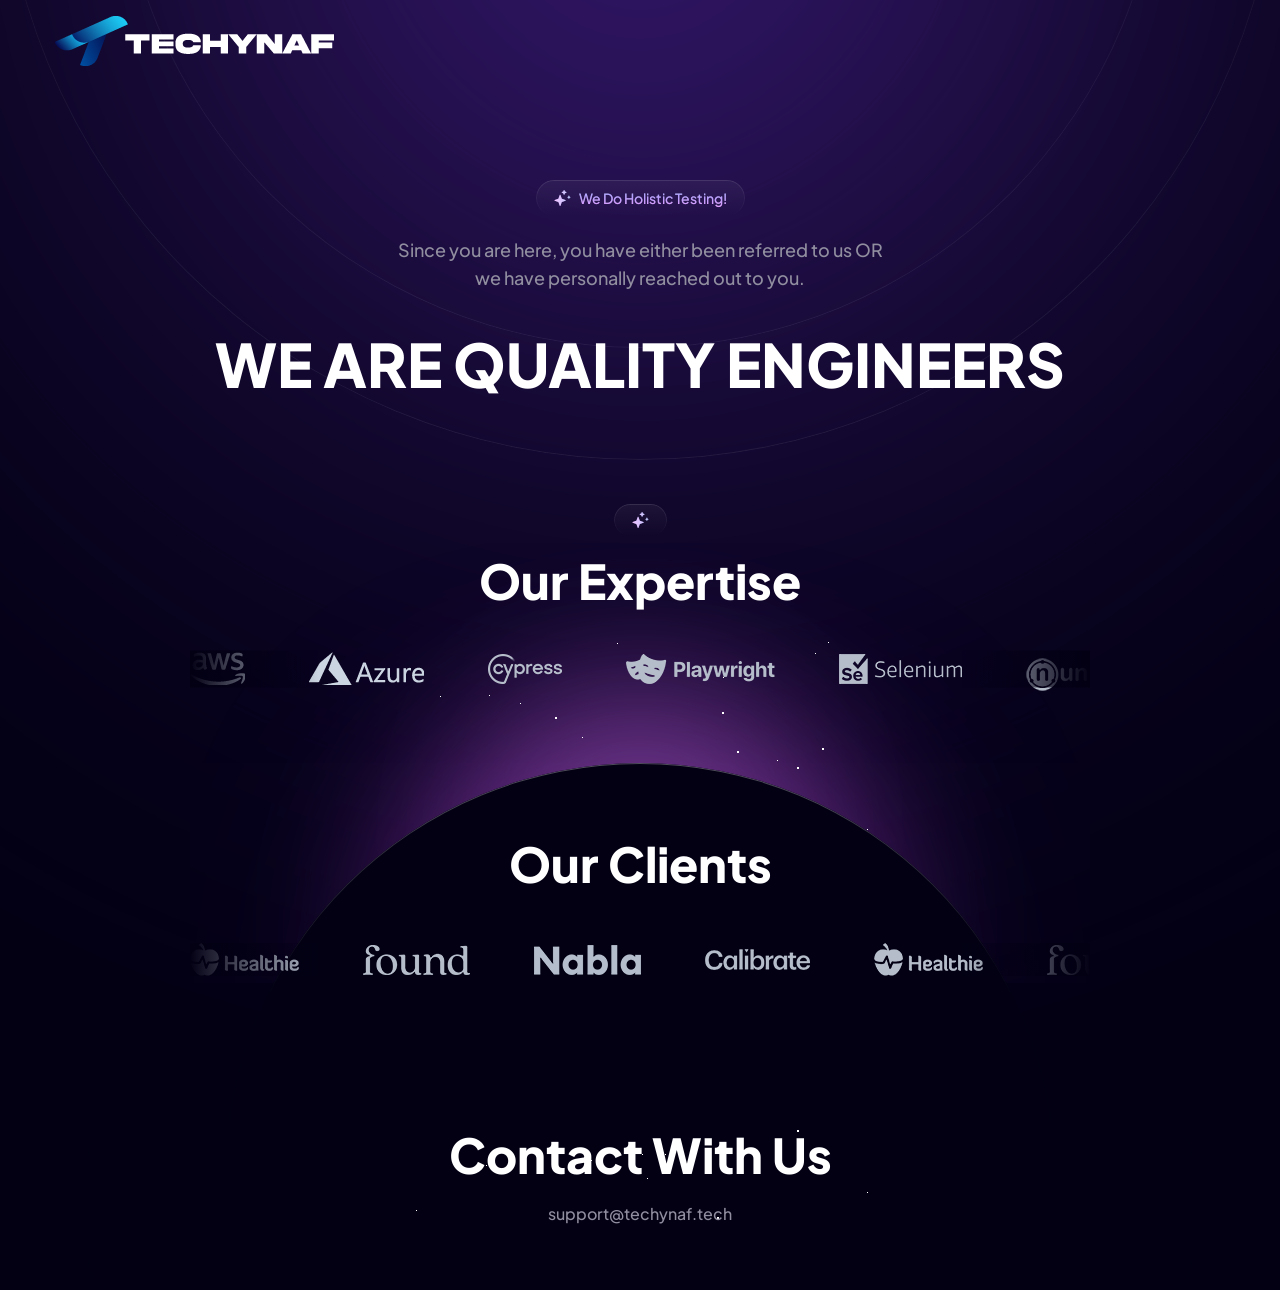
==== commit 73dc2e16: "space updated on expertise" ====
--- a/index.html
+++ b/index.html
@@ -85,7 +85,7 @@
                             accurate, and enjoyable. -->
                         </p>
                         <!-- logos -->
-                        <div class="max-w-[1104px] mx-auto px-4 sm:px-8 xl:px-0">
+                        <div class="max-w-[1104px] mx-auto px-4 sm:px-8 xl:px-0" style="padding-top: 1rem;">
                             <div class="relative overflow-hidden z-10">
                                 <span
                                     class="max-w-[128px] w-full h-[37px] block inset-0 pointer-events-none absolute z-10 left-0 top-1/2 -translate-y-1/2 bg-gradient-to-l from-dark/0 to-dark/100"></span>
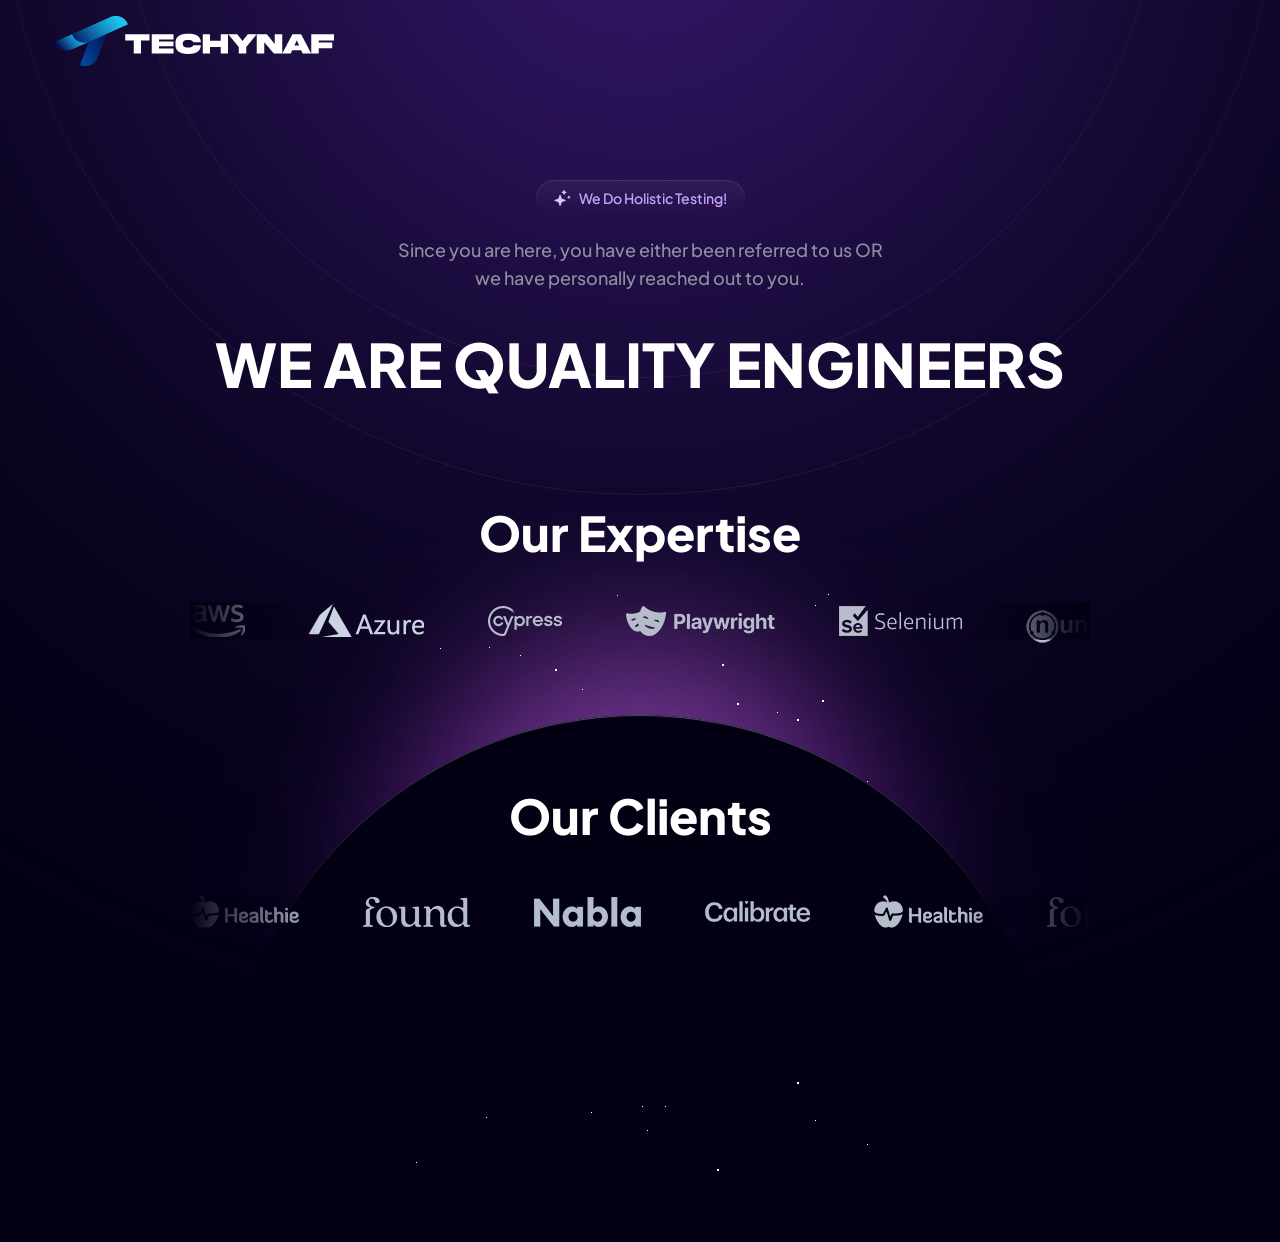
==== commit 344bae86: "space reduced" ====
--- a/index.html
+++ b/index.html
@@ -71,11 +71,7 @@
                 <div class="max-w-[1222px] mx-auto px-4 sm:px-8 xl:px-0">
 
                     <div class="wow fadeInUp text-center" style="padding-top: 5rem; padding-bottom: 5rem;">
-                        <span
-                            class="hero-subtitle-gradient relative mb-4 font-medium text-sm inline-flex items-center gap-2 py-2 px-4.5 rounded-full">
-                            <img src="images/icon-title.svg" alt="icon">
-                            <!-- <span class="hero-subtitle-text"> Some of Main Features </span> -->
-                        </span>
+
                         <h2 class="text-white mb-4.5 text-2xl font-extrabold sm:text-4xl xl:text-heading-2">
                             Our Expertise
                         </h2>
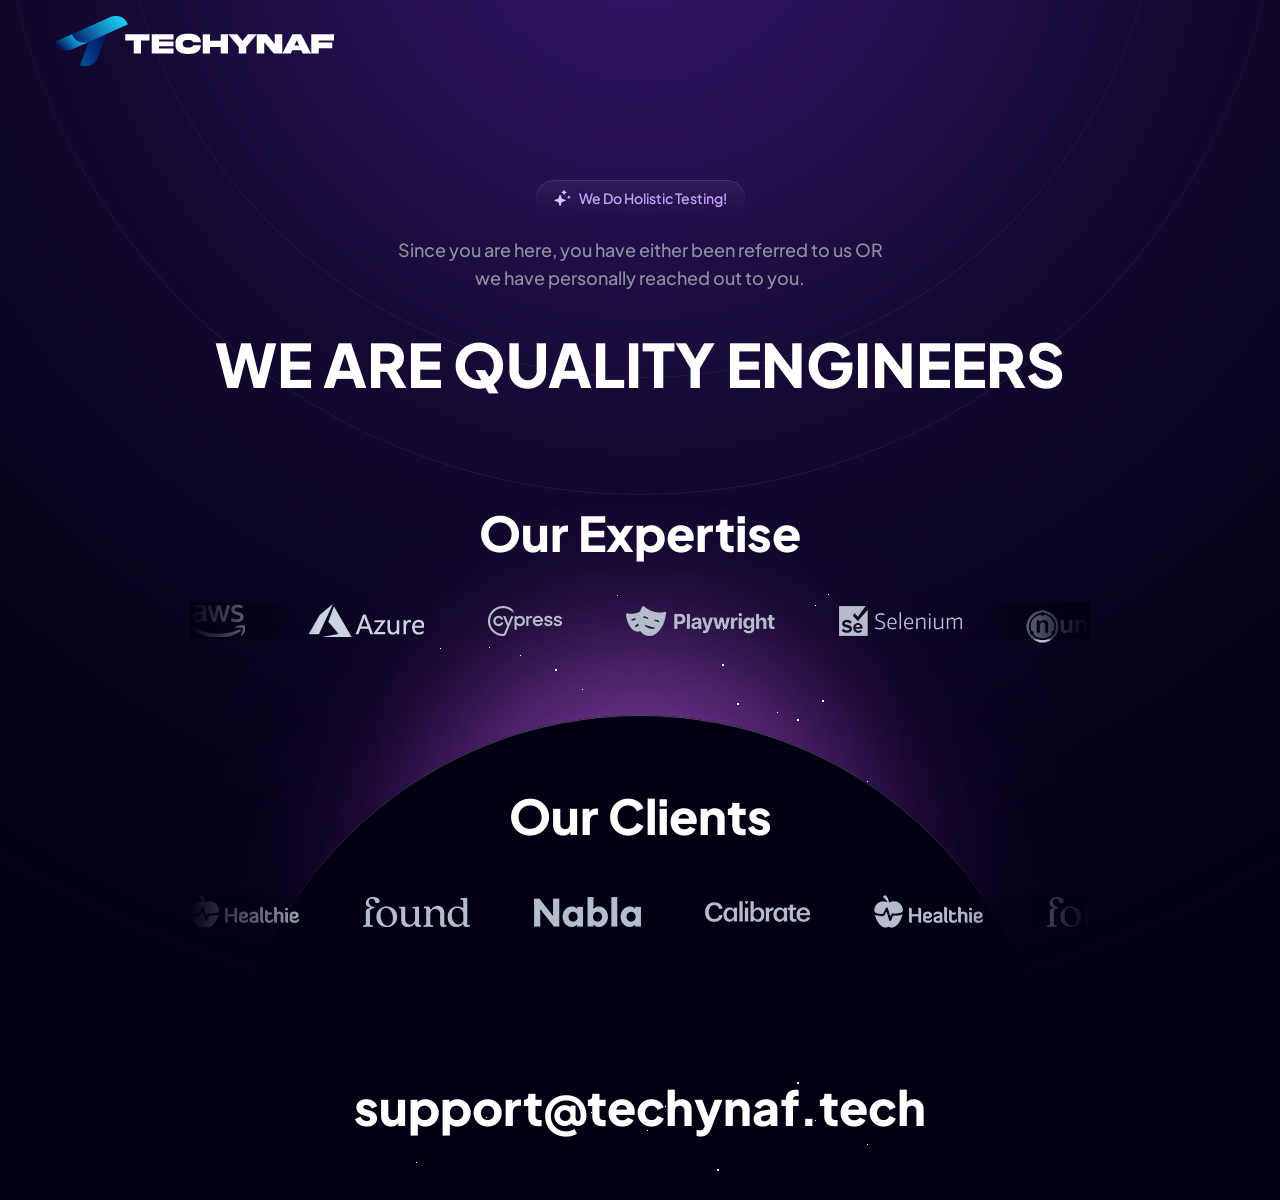
==== commit a90ed555: "contact updated" ====
--- a/index.html
+++ b/index.html
@@ -396,15 +396,13 @@
                         <div class="stars2"></div>
                     </div>
 
-
-
                     <div class="wow fadeInUp mb-16 text-center relative z-999">
 
                         <h2 class="text-white mb-4.5 text-2xl font-extrabold sm:text-4xl xl:text-heading-2">
-                            Contact With Us
+                            support@techynaf.tech
                         </h2>
                         <p class="max-w-[714px] mx-auto font-medium">
-                            support@techynaf.tech
+
                         </p>
                     </div>
 
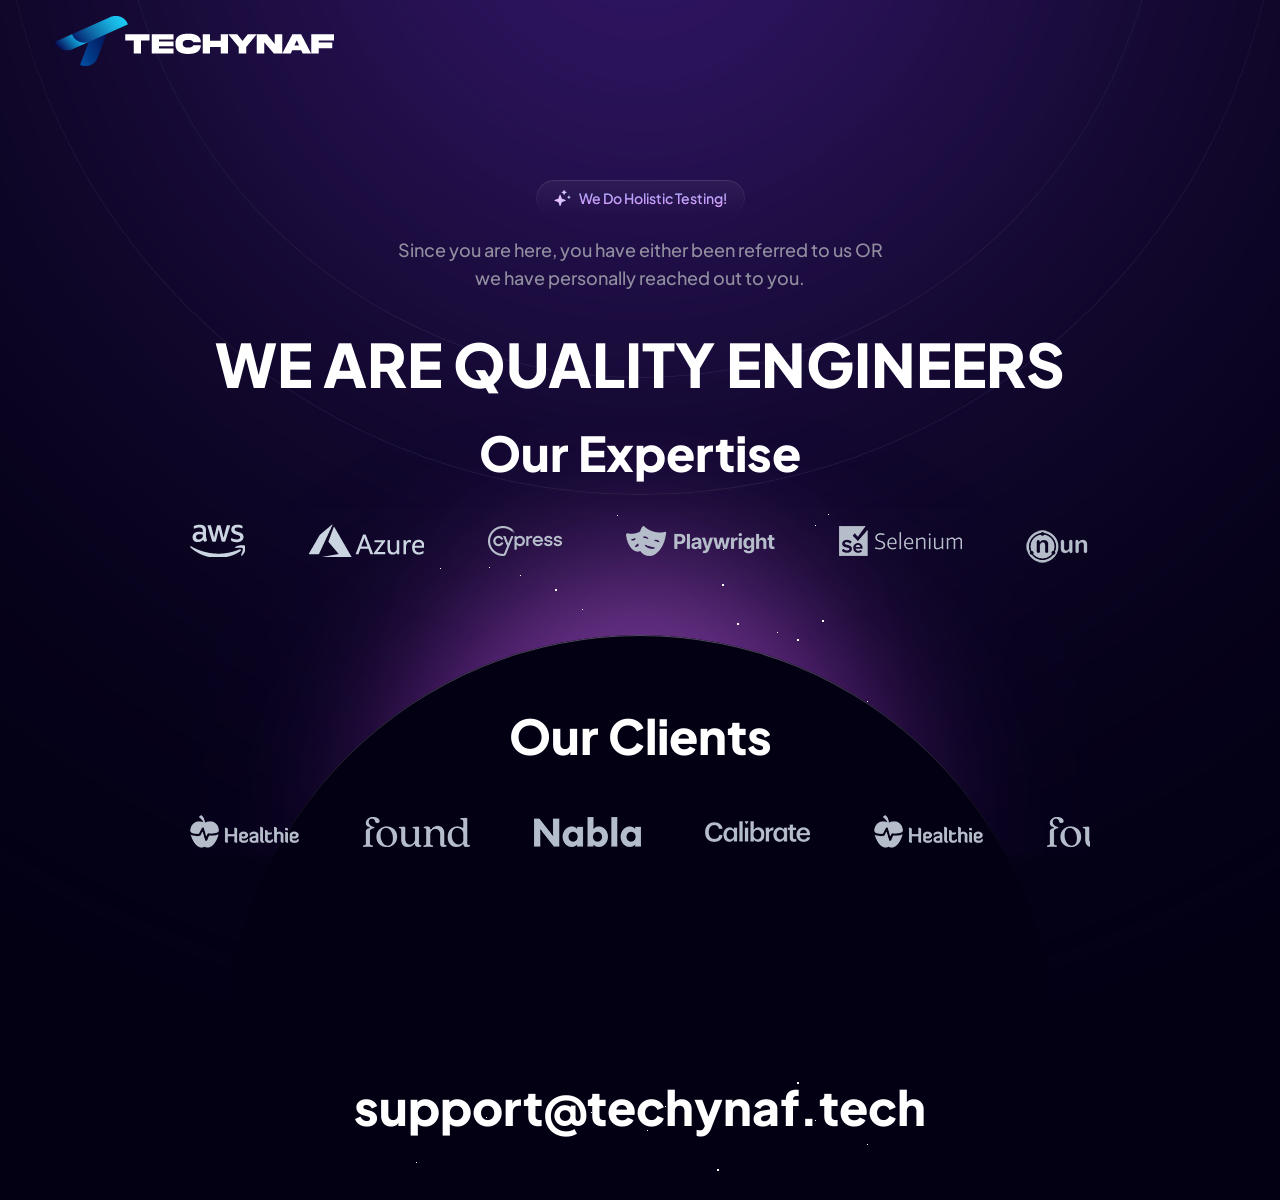
==== commit a9674431: "logo updated" ====
--- a/index.html
+++ b/index.html
@@ -67,317 +67,312 @@
                     <h1 class="text-white mb-6 text-3xl font-extrabold sm:text-5xl xl:text-heading-1">
                         WE ARE QUALITY ENGINEERS
                     </h1>
-                </div>
-                <div class="max-w-[1222px] mx-auto px-4 sm:px-8 xl:px-0">
-
-                    <div class="wow fadeInUp text-center" style="padding-top: 5rem; padding-bottom: 5rem;">
-
-                        <h2 class="text-white mb-4.5 text-2xl font-extrabold sm:text-4xl xl:text-heading-2">
-                            Our Expertise
-                        </h2>
-                        <p class="max-w-[714px] mx-auto mb-5 font-medium">
-                            <!-- Our AI writing tool is designed to empower you with exceptional
-                            writing capabilities, making the writing process more efficient,
-                            accurate, and enjoyable. -->
-                        </p>
-                        <!-- logos -->
-                        <div class="max-w-[1104px] mx-auto px-4 sm:px-8 xl:px-0" style="padding-top: 1rem;">
-                            <div class="relative overflow-hidden z-10">
-                                <span
-                                    class="max-w-[128px] w-full h-[37px] block inset-0 pointer-events-none absolute z-10 left-0 top-1/2 -translate-y-1/2 bg-gradient-to-l from-dark/0 to-dark/100"></span>
-                                <span
-                                    class="max-w-[128px] w-full h-[37px] block inset-0 pointer-events-none absolute z-10 left-auto top-1/2 -translate-y-1/2 bg-gradient-to-r from-dark/0 to-dark/100"></span>
-                                <div class="swiper clients-carousel">
-                                    <div class="swiper-wrapper items-center select-none !ease-linear">
-                                        <div class="swiper-slide !w-auto">
-                                            <a href="https://openai.com/">
-                                                <img src="images/ex-01.png" alt="client" />
-                                            </a>
-                                        </div>
-                                        <div class="swiper-slide !w-auto">
-                                            <a href="https://aws.amazon.com/">
-                                                <img src="images/ex-02.png" alt="client" />
-                                            </a>
-                                        </div>
-                                        <div class="swiper-slide !w-auto">
-                                            <a href="https://azure.microsoft.com/en-us">
-                                                <img src="images/ex-03.png" alt="client" />
-                                            </a>
-                                        </div>
-                                        <div class="swiper-slide !w-auto">
-                                            <a href="https://www.cypress.io/">
-                                                <img src="images/ex-04.png" alt="client" />
-                                            </a>
-                                        </div>
-                                        <div class="swiper-slide !w-auto">
-                                            <a href="https://playwright.dev/">
-                                                <img src="images/ex-05.png" alt="client" />
-                                            </a>
-                                        </div>
-                                        <div class="swiper-slide !w-auto">
-                                            <a href="https://www.selenium.dev/">
-                                                <img src="images/ex-06.png" alt="client" />
-                                            </a>
-                                        </div>
-                                        <div class="swiper-slide !w-auto">
-                                            <a href="https://nunit.org/">
-                                                <img class="mt-3" src="images/ex-07.png" alt="client" />
-                                            </a>
-                                        </div>
-                                        <div class="swiper-slide !w-auto">
-                                            <a href="https://testng.org/doc/">
-                                                <img class="mt-3" src="images/ex-08.png" alt="client" />
-                                            </a>
-                                        </div>
-                                        <div class="swiper-slide !w-auto">
-                                            <a href="https://rest-assured.io/">
-                                                <img class="mt-3" src="images/ex-09.png" alt="client" />
-                                            </a>
-                                        </div>
-                                        <div class="swiper-slide !w-auto">
-                                            <a href="https://k6.io/">
-                                                <img class="mt-3" src="images/ex-10.png" alt="client" />
-                                            </a>
-                                        </div>
-                                        <div class="swiper-slide !w-auto">
-                                            <a href="https://www.postman.com/">
-                                                <img class="mt-3" src="images/ex-11.png" alt="client" />
-                                            </a>
-                                        </div>
-                                        <div class="swiper-slide !w-auto">
-                                            <a href="https://pact.io/">
-                                                <img class="mt-3" src="images/ex-12.png" alt="client" />
-                                            </a>
-                                        </div>
-                                        <div class="swiper-slide !w-auto">
-                                            <a href="https://openai.com/">
-                                                <img src="images/ex-01.png" alt="client" />
-                                            </a>
-                                        </div>
-                                        <div class="swiper-slide !w-auto">
-                                            <a href="https://aws.amazon.com/">
-                                                <img src="images/ex-02.png" alt="client" />
-                                            </a>
-                                        </div>
-                                        <div class="swiper-slide !w-auto">
-                                            <a href="https://azure.microsoft.com/en-us">
-                                                <img src="images/ex-03.png" alt="client" />
-                                            </a>
-                                        </div>
-                                        <div class="swiper-slide !w-auto">
-                                            <a href="https://www.cypress.io/">
-                                                <img src="images/ex-04.png" alt="client" />
-                                            </a>
-                                        </div>
-                                        <div class="swiper-slide !w-auto">
-                                            <a href="https://playwright.dev/">
-                                                <img src="images/ex-05.png" alt="client" />
-                                            </a>
-                                        </div>
-                                        <div class="swiper-slide !w-auto">
-                                            <a href="https://www.selenium.dev/">
-                                                <img src="images/ex-06.png" alt="client" />
-                                            </a>
-                                        </div>
-                                        <div class="swiper-slide !w-auto">
-                                            <a href="https://nunit.org/">
-                                                <img class="mt-3" src="images/ex-07.png" alt="client" />
-                                            </a>
-                                        </div>
-                                        <div class="swiper-slide !w-auto">
-                                            <a href="https://testng.org/doc/">
-                                                <img class="mt-3" src="images/ex-08.png" alt="client" />
-                                            </a>
-                                        </div>
-                                        <div class="swiper-slide !w-auto">
-                                            <a href="https://rest-assured.io/">
-                                                <img class="mt-3" src="images/ex-09.png" alt="client" />
-                                            </a>
-                                        </div>
-                                        <div class="swiper-slide !w-auto">
-                                            <a href="https://k6.io/">
-                                                <img class="mt-3" src="images/ex-10.png" alt="client" />
-                                            </a>
-                                        </div>
-                                        <div class="swiper-slide !w-auto">
-                                            <a href="https://www.postman.com/">
-                                                <img class="mt-3" src="images/ex-11.png" alt="client" />
-                                            </a>
-                                        </div>
-                                        <div class="swiper-slide !w-auto">
-                                            <a href="https://pact.io/">
-                                                <img class="mt-3" src="images/ex-12.png" alt="client" />
-                                            </a>
-                                        </div>
-                                        <div class="swiper-slide !w-auto">
-                                            <a href="https://openai.com/">
-                                                <img src="images/ex-01.png" alt="client" />
-                                            </a>
-                                        </div>
-                                        <div class="swiper-slide !w-auto">
-                                            <a href="https://aws.amazon.com/">
-                                                <img src="images/ex-02.png" alt="client" />
-                                            </a>
-                                        </div>
-                                        <div class="swiper-slide !w-auto">
-                                            <a href="https://azure.microsoft.com/en-us">
-                                                <img src="images/ex-03.png" alt="client" />
-                                            </a>
-                                        </div>
-                                        <div class="swiper-slide !w-auto">
-                                            <a href="https://www.cypress.io/">
-                                                <img src="images/ex-04.png" alt="client" />
-                                            </a>
-                                        </div>
-                                        <div class="swiper-slide !w-auto">
-                                            <a href="https://playwright.dev/">
-                                                <img src="images/ex-05.png" alt="client" />
-                                            </a>
-                                        </div>
-                                        <div class="swiper-slide !w-auto">
-                                            <a href="https://www.selenium.dev/">
-                                                <img src="images/ex-06.png" alt="client" />
-                                            </a>
-                                        </div>
-                                        <div class="swiper-slide !w-auto">
-                                            <a href="https://nunit.org/">
-                                                <img class="mt-3" src="images/ex-07.png" alt="client" />
-                                            </a>
-                                        </div>
-                                        <div class="swiper-slide !w-auto">
-                                            <a href="https://testng.org/doc/">
-                                                <img class="mt-3" src="images/ex-08.png" alt="client" />
-                                            </a>
-                                        </div>
-                                        <div class="swiper-slide !w-auto">
-                                            <a href="https://rest-assured.io/">
-                                                <img class="mt-3" src="images/ex-09.png" alt="client" />
-                                            </a>
-                                        </div>
-                                        <div class="swiper-slide !w-auto">
-                                            <a href="https://k6.io/">
-                                                <img class="mt-3" src="images/ex-10.png" alt="client" />
-                                            </a>
-                                        </div>
-                                        <div class="swiper-slide !w-auto">
-                                            <a href="https://www.postman.com/">
-                                                <img class="mt-3" src="images/ex-11.png" alt="client" />
-                                            </a>
-                                        </div>
-                                        <div class="swiper-slide !w-auto">
-                                            <a href="https://pact.io/">
-                                                <img class="mt-3" src="images/ex-12.png" alt="client" />
-                                            </a>
-                                        </div>
+                    <h2 class="text-white mb-4.5 text-2xl font-extrabold sm:text-4xl xl:text-heading-2">
+                        Our Expertise
+                    </h2>
+                    <p class="max-w-[714px] mx-auto mb-5 font-medium">
+                        <!-- Our AI writing tool is designed to empower you with exceptional
+                        writing capabilities, making the writing process more efficient,
+                        accurate, and enjoyable. -->
+                    </p>
+                    <!-- logos -->
+                    <div class="max-w-[1104px] mx-auto px-4 sm:px-8 xl:px-0" style="padding-top: 1rem;">
+                        <div class="relative overflow-hidden z-10">
+
+                            <div class="swiper clients-carousel">
+                                <div class="swiper-wrapper items-center select-none !ease-linear">
+                                    <div class="swiper-slide !w-auto">
+                                        <a href="https://openai.com/">
+                                            <img src="images/ex-01.png" alt="client" />
+                                        </a>
+                                    </div>
+                                    <div class="swiper-slide !w-auto">
+                                        <a href="https://aws.amazon.com/">
+                                            <img src="images/ex-02.png" alt="client" />
+                                        </a>
+                                    </div>
+                                    <div class="swiper-slide !w-auto">
+                                        <a href="https://azure.microsoft.com/en-us">
+                                            <img src="images/ex-03.png" alt="client" />
+                                        </a>
+                                    </div>
+                                    <div class="swiper-slide !w-auto">
+                                        <a href="https://www.cypress.io/">
+                                            <img src="images/ex-04.png" alt="client" />
+                                        </a>
+                                    </div>
+                                    <div class="swiper-slide !w-auto">
+                                        <a href="https://playwright.dev/">
+                                            <img src="images/ex-05.png" alt="client" />
+                                        </a>
+                                    </div>
+                                    <div class="swiper-slide !w-auto">
+                                        <a href="https://www.selenium.dev/">
+                                            <img src="images/ex-06.png" alt="client" />
+                                        </a>
+                                    </div>
+                                    <div class="swiper-slide !w-auto">
+                                        <a href="https://nunit.org/">
+                                            <img class="mt-3" src="images/ex-07.png" alt="client" />
+                                        </a>
+                                    </div>
+                                    <div class="swiper-slide !w-auto">
+                                        <a href="https://testng.org/doc/">
+                                            <img class="mt-3" src="images/ex-08.png" alt="client" />
+                                        </a>
+                                    </div>
+                                    <div class="swiper-slide !w-auto">
+                                        <a href="https://rest-assured.io/">
+                                            <img class="mt-3" src="images/ex-09.png" alt="client" />
+                                        </a>
+                                    </div>
+                                    <div class="swiper-slide !w-auto">
+                                        <a href="https://k6.io/">
+                                            <img class="mt-3" src="images/ex-10.png" alt="client" />
+                                        </a>
+                                    </div>
+                                    <div class="swiper-slide !w-auto">
+                                        <a href="https://www.postman.com/">
+                                            <img class="mt-3" src="images/ex-11.png" alt="client" />
+                                        </a>
+                                    </div>
+                                    <div class="swiper-slide !w-auto">
+                                        <a href="https://pact.io/">
+                                            <img class="mt-3" src="images/ex-12.png" alt="client" />
+                                        </a>
+                                    </div>
+                                    <div class="swiper-slide !w-auto">
+                                        <a href="https://openai.com/">
+                                            <img src="images/ex-01.png" alt="client" />
+                                        </a>
+                                    </div>
+                                    <div class="swiper-slide !w-auto">
+                                        <a href="https://aws.amazon.com/">
+                                            <img src="images/ex-02.png" alt="client" />
+                                        </a>
+                                    </div>
+                                    <div class="swiper-slide !w-auto">
+                                        <a href="https://azure.microsoft.com/en-us">
+                                            <img src="images/ex-03.png" alt="client" />
+                                        </a>
+                                    </div>
+                                    <div class="swiper-slide !w-auto">
+                                        <a href="https://www.cypress.io/">
+                                            <img src="images/ex-04.png" alt="client" />
+                                        </a>
+                                    </div>
+                                    <div class="swiper-slide !w-auto">
+                                        <a href="https://playwright.dev/">
+                                            <img src="images/ex-05.png" alt="client" />
+                                        </a>
+                                    </div>
+                                    <div class="swiper-slide !w-auto">
+                                        <a href="https://www.selenium.dev/">
+                                            <img src="images/ex-06.png" alt="client" />
+                                        </a>
+                                    </div>
+                                    <div class="swiper-slide !w-auto">
+                                        <a href="https://nunit.org/">
+                                            <img class="mt-3" src="images/ex-07.png" alt="client" />
+                                        </a>
+                                    </div>
+                                    <div class="swiper-slide !w-auto">
+                                        <a href="https://testng.org/doc/">
+                                            <img class="mt-3" src="images/ex-08.png" alt="client" />
+                                        </a>
+                                    </div>
+                                    <div class="swiper-slide !w-auto">
+                                        <a href="https://rest-assured.io/">
+                                            <img class="mt-3" src="images/ex-09.png" alt="client" />
+                                        </a>
+                                    </div>
+                                    <div class="swiper-slide !w-auto">
+                                        <a href="https://k6.io/">
+                                            <img class="mt-3" src="images/ex-10.png" alt="client" />
+                                        </a>
+                                    </div>
+                                    <div class="swiper-slide !w-auto">
+                                        <a href="https://www.postman.com/">
+                                            <img class="mt-3" src="images/ex-11.png" alt="client" />
+                                        </a>
+                                    </div>
+                                    <div class="swiper-slide !w-auto">
+                                        <a href="https://pact.io/">
+                                            <img class="mt-3" src="images/ex-12.png" alt="client" />
+                                        </a>
+                                    </div>
+                                    <div class="swiper-slide !w-auto">
+                                        <a href="https://openai.com/">
+                                            <img src="images/ex-01.png" alt="client" />
+                                        </a>
+                                    </div>
+                                    <div class="swiper-slide !w-auto">
+                                        <a href="https://aws.amazon.com/">
+                                            <img src="images/ex-02.png" alt="client" />
+                                        </a>
+                                    </div>
+                                    <div class="swiper-slide !w-auto">
+                                        <a href="https://azure.microsoft.com/en-us">
+                                            <img src="images/ex-03.png" alt="client" />
+                                        </a>
+                                    </div>
+                                    <div class="swiper-slide !w-auto">
+                                        <a href="https://www.cypress.io/">
+                                            <img src="images/ex-04.png" alt="client" />
+                                        </a>
+                                    </div>
+                                    <div class="swiper-slide !w-auto">
+                                        <a href="https://playwright.dev/">
+                                            <img src="images/ex-05.png" alt="client" />
+                                        </a>
+                                    </div>
+                                    <div class="swiper-slide !w-auto">
+                                        <a href="https://www.selenium.dev/">
+                                            <img src="images/ex-06.png" alt="client" />
+                                        </a>
+                                    </div>
+                                    <div class="swiper-slide !w-auto">
+                                        <a href="https://nunit.org/">
+                                            <img class="mt-3" src="images/ex-07.png" alt="client" />
+                                        </a>
+                                    </div>
+                                    <div class="swiper-slide !w-auto">
+                                        <a href="https://testng.org/doc/">
+                                            <img class="mt-3" src="images/ex-08.png" alt="client" />
+                                        </a>
+                                    </div>
+                                    <div class="swiper-slide !w-auto">
+                                        <a href="https://rest-assured.io/">
+                                            <img class="mt-3" src="images/ex-09.png" alt="client" />
+                                        </a>
+                                    </div>
+                                    <div class="swiper-slide !w-auto">
+                                        <a href="https://k6.io/">
+                                            <img class="mt-3" src="images/ex-10.png" alt="client" />
+                                        </a>
+                                    </div>
+                                    <div class="swiper-slide !w-auto">
+                                        <a href="https://www.postman.com/">
+                                            <img class="mt-3" src="images/ex-11.png" alt="client" />
+                                        </a>
+                                    </div>
+                                    <div class="swiper-slide !w-auto">
+                                        <a href="https://pact.io/">
+                                            <img class="mt-3" src="images/ex-12.png" alt="client" />
+                                        </a>
                                     </div>
                                 </div>
                             </div>
                         </div>
-                        <!-- logos -->
-                        <div class="relative top-18">
-                            <div class="absolute -z-10 pointer-events-none inset-0 overflow-hidden -my-55">
-                                <div class="absolute left-1/2 -translate-x-1/2 top-0">
-                                    <img src="images/blur-13.svg" alt="blur" class="max-w-none">
-                                </div>
-                                <div class="absolute left-1/2 -translate-x-1/2 top-0">
-                                    <img src="images/blur-14.svg" alt="blur" class="max-w-none">
-                                </div>
-                                <div class="absolute left-1/2 -translate-x-1/2 top-0">
-                                    <img src="images/blur-15.svg" alt="blur" class="max-w-none">
-                                </div>
+                    </div>
+                    <!-- logos -->
+                    <div class="relative top-18">
+                        <div class="absolute -z-10 pointer-events-none inset-0 overflow-hidden -my-55">
+                            <div class="absolute left-1/2 -translate-x-1/2 top-0">
+                                <img src="images/blur-13.svg" alt="blur" class="max-w-none">
                             </div>
-                            <div
-                                class="max-w-[830px] w-full h-[830px] rounded-full bg-dark absolute left-1/2 -translate-x-1/2 top-0 pricing-circle">
+                            <div class="absolute left-1/2 -translate-x-1/2 top-0">
+                                <img src="images/blur-14.svg" alt="blur" class="max-w-none">
                             </div>
-                            <div
-                                class="max-w-[482px] w-full h-60 overflow-hidden absolute -z-1 -top-30 left-1/2 -translate-x-1/2">
-                                <div class="stars"></div>
-                                <div class="stars2"></div>
+                            <div class="absolute left-1/2 -translate-x-1/2 top-0">
+                                <img src="images/blur-15.svg" alt="blur" class="max-w-none">
                             </div>
                         </div>
-
-                        <!-- client logos -->
-                        <div class="wow fadeInUp mb-17.5 -mt-24 text-center z-10 relative"
-                            style="padding-top: 15rem; padding-bottom: -1rem;">
-
-                            <h2 class="text-white mb-4.5 text-2xl font-extrabold sm:text-4xl xl:text-heading-2"
-                                style="padding-bottom: 2rem;">
-                                Our Clients
-                            </h2>
-                            <div class="relative overflow-hidden z-10">
-                                <span
-                                    class="max-w-[128px] w-full h-[37px] block inset-0 pointer-events-none absolute z-10 left-0 top-1/2 -translate-y-1/2 bg-gradient-to-l from-dark/0 to-dark/100"></span>
-                                <span
-                                    class="max-w-[128px] w-full h-[37px] block inset-0 pointer-events-none absolute z-10 left-auto top-1/2 -translate-y-1/2 bg-gradient-to-r from-dark/0 to-dark/100"></span>
-                                <div class="swiper clients-carousel">
-                                    <div class="swiper-wrapper items-center select-none !ease-linear">
-                                        <div class="swiper-slide !w-auto">
-                                            <a href="http://joincalibrate.com/">
-                                                <img src="images/client-01.png" alt="client" />
-                                            </a>
-                                        </div>
-                                        <div class="swiper-slide !w-auto">
-                                            <a href="https://www.gethealthie.com/">
-                                                <img src="images/client-02.png" alt="client" />
-                                            </a>
-                                        </div>
-                                        <div class="swiper-slide !w-auto">
-                                            <a href="https://joinfound.com/">
-                                                <img src="images/client-03.png" alt="client" />
-                                            </a>
-                                        </div>
-                                        <div class="swiper-slide !w-auto">
-                                            <a href="https://www.nabla.com/">
-                                                <img src="images/client-04.png" alt="client" />
-                                            </a>
-                                        </div>
-
-                                        <div class="swiper-slide !w-auto">
-                                            <a href="http://joincalibrate.com/">
-                                                <img src="images/client-01.png" alt="client" />
-                                            </a>
-                                        </div>
-                                        <div class="swiper-slide !w-auto">
-                                            <a href="https://www.gethealthie.com/">
-                                                <img src="images/client-02.png" alt="client" />
-                                            </a>
-                                        </div>
-                                        <div class="swiper-slide !w-auto">
-                                            <a href="https://joinfound.com/">
-                                                <img src="images/client-03.png" alt="client" />
-                                            </a>
-                                        </div>
-                                        <div class="swiper-slide !w-auto">
-                                            <a href="https://www.nabla.com/">
-                                                <img src="images/client-04.png" alt="client" />
-                                            </a>
-                                        </div>
-
-                                        <div class="swiper-slide !w-auto">
-                                            <a href="http://joincalibrate.com/">
-                                                <img src="images/client-01.png" alt="client" />
-                                            </a>
-                                        </div>
-                                        <div class="swiper-slide !w-auto">
-                                            <a href="https://www.gethealthie.com/">
-                                                <img src="images/client-02.png" alt="client" />
-                                            </a>
-                                        </div>
-                                        <div class="swiper-slide !w-auto">
-                                            <a href="https://joinfound.com/">
-                                                <img src="images/client-03.png" alt="client" />
-                                            </a>
-                                        </div>
-                                        <div class="swiper-slide !w-auto">
-                                            <a href="https://www.nabla.com/">
-                                                <img src="images/client-04.png" alt="client" />
-                                            </a>
-                                        </div>
-
-                                    </div>
+                        <div
+                            class="max-w-[830px] w-full h-[830px] rounded-full bg-dark absolute left-1/2 -translate-x-1/2 top-0 pricing-circle">
+                        </div>
+                        <div
+                            class="max-w-[482px] w-full h-60 overflow-hidden absolute -z-1 -top-30 left-1/2 -translate-x-1/2">
+                            <div class="stars"></div>
+                            <div class="stars2"></div>
+                        </div>
+                    </div>
+
+                    <!-- client logos -->
+                    <div class="wow fadeInUp mb-17.5 -mt-24 text-center z-10 relative"
+                        style="padding-top: 15rem; padding-bottom: -1rem;">
+
+                        <h2 class="text-white mb-4.5 text-2xl font-extrabold sm:text-4xl xl:text-heading-2"
+                            style="padding-bottom: 2rem;">
+                            Our Clients
+                        </h2>
+                        <div class="relative overflow-hidden z-10">
+
+                            <div class="swiper clients-carousel">
+                                <div class="swiper-wrapper items-center select-none !ease-linear">
+                                    <div class="swiper-slide !w-auto">
+                                        <a href="http://joincalibrate.com/">
+                                            <img src="images/client-01.png" alt="client" />
+                                        </a>
+                                    </div>
+                                    <div class="swiper-slide !w-auto">
+                                        <a href="https://www.gethealthie.com/">
+                                            <img src="images/client-02.png" alt="client" />
+                                        </a>
+                                    </div>
+                                    <div class="swiper-slide !w-auto">
+                                        <a href="https://joinfound.com/">
+                                            <img src="images/client-03.png" alt="client" />
+                                        </a>
+                                    </div>
+                                    <div class="swiper-slide !w-auto">
+                                        <a href="https://www.nabla.com/">
+                                            <img src="images/client-04.png" alt="client" />
+                                        </a>
+                                    </div>
+
+                                    <div class="swiper-slide !w-auto">
+                                        <a href="http://joincalibrate.com/">
+                                            <img src="images/client-01.png" alt="client" />
+                                        </a>
+                                    </div>
+                                    <div class="swiper-slide !w-auto">
+                                        <a href="https://www.gethealthie.com/">
+                                            <img src="images/client-02.png" alt="client" />
+                                        </a>
+                                    </div>
+                                    <div class="swiper-slide !w-auto">
+                                        <a href="https://joinfound.com/">
+                                            <img src="images/client-03.png" alt="client" />
+                                        </a>
+                                    </div>
+                                    <div class="swiper-slide !w-auto">
+                                        <a href="https://www.nabla.com/">
+                                            <img src="images/client-04.png" alt="client" />
+                                        </a>
+                                    </div>
+
+                                    <div class="swiper-slide !w-auto">
+                                        <a href="http://joincalibrate.com/">
+                                            <img src="images/client-01.png" alt="client" />
+                                        </a>
+                                    </div>
+                                    <div class="swiper-slide !w-auto">
+                                        <a href="https://www.gethealthie.com/">
+                                            <img src="images/client-02.png" alt="client" />
+                                        </a>
+                                    </div>
+                                    <div class="swiper-slide !w-auto">
+                                        <a href="https://joinfound.com/">
+                                            <img src="images/client-03.png" alt="client" />
+                                        </a>
+                                    </div>
+                                    <div class="swiper-slide !w-auto">
+                                        <a href="https://www.nabla.com/">
+                                            <img src="images/client-04.png" alt="client" />
+                                        </a>
+                                    </div>
+
                                 </div>
                             </div>
                         </div>
+                    </div>
+                </div>
+                <div class="max-w-[1222px] mx-auto px-4 sm:px-8 xl:px-0">
+
+                    <div class="wow fadeInUp text-center" style="padding-top: 5rem; padding-bottom: 5rem;">
+
+
                         <!-- client logos -->
 
                     </div>
